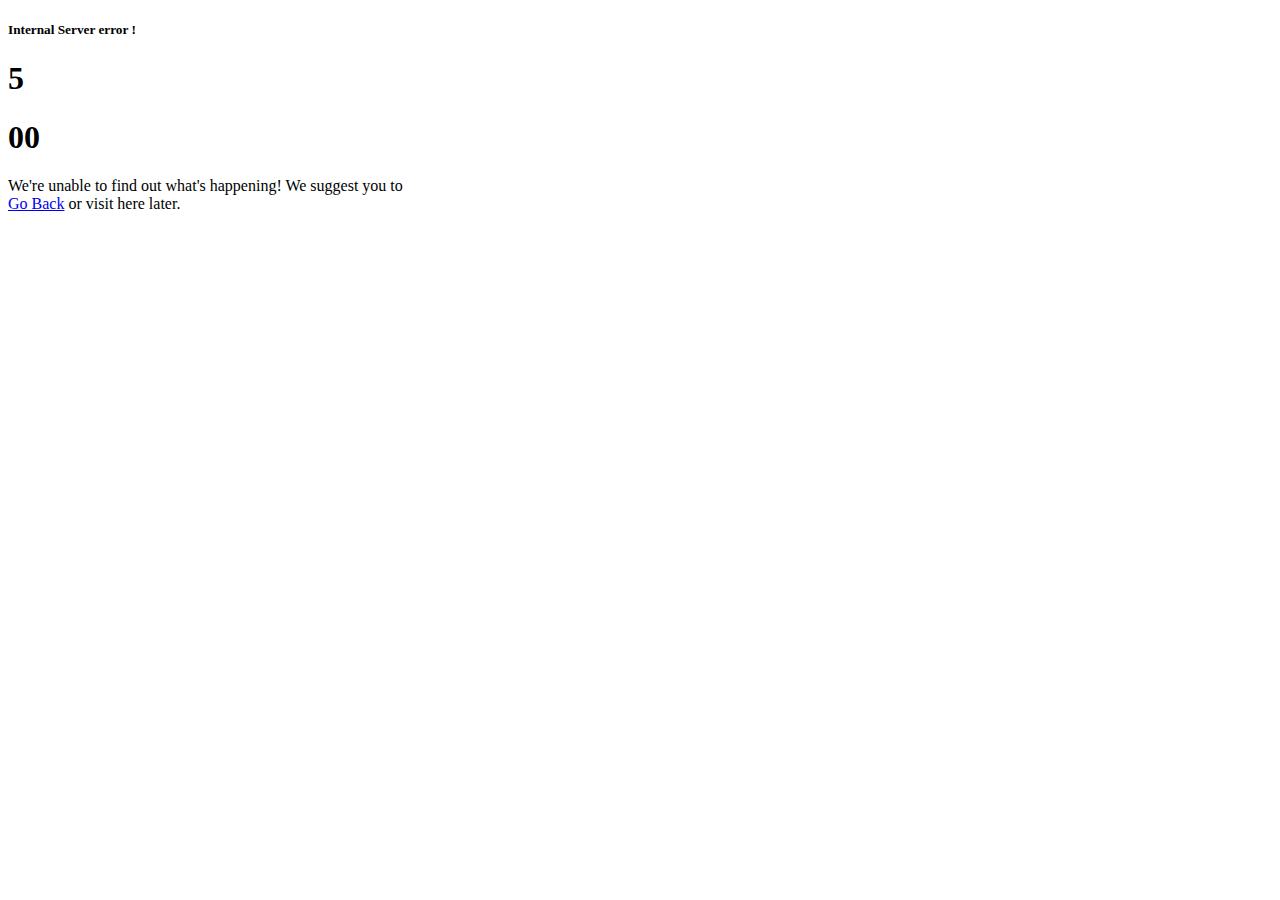
==== index.html @ b727ec83 "Add files via upload" ====
<!DOCTYPE html>
<html lang="en" >
<head>
  <meta charset="UTF-8">
  <title>CodePen - Error-500 / Windows Loader [PureCSS, #codepenchallenge]</title>
  <meta name="viewport" content="width=device-width, initial-scale=1">
<link href="https://fonts.googleapis.com/css?family=Poiret+One" rel="stylesheet"><link rel="stylesheet" href="./style.css">

</head>
<body>
<!-- partial:index.partial.html -->
<h5>Internal Server error !</h5>
    <h1>5</h1>
    <h1>00</h1>
    <div class="box">
			<span></span><span></span>
			<span></span><span></span>
			<span></span>
		</div>
    <div class="box">
			<span></span><span></span>
			<span></span><span></span>
			<span></span>
		</div>
    <p> We're unable to find out what's happening! We suggest you to
			<br/>
			<a href="#">Go Back</a>
			or visit here later.</p>
<!-- partial -->
  
</body>
</html>
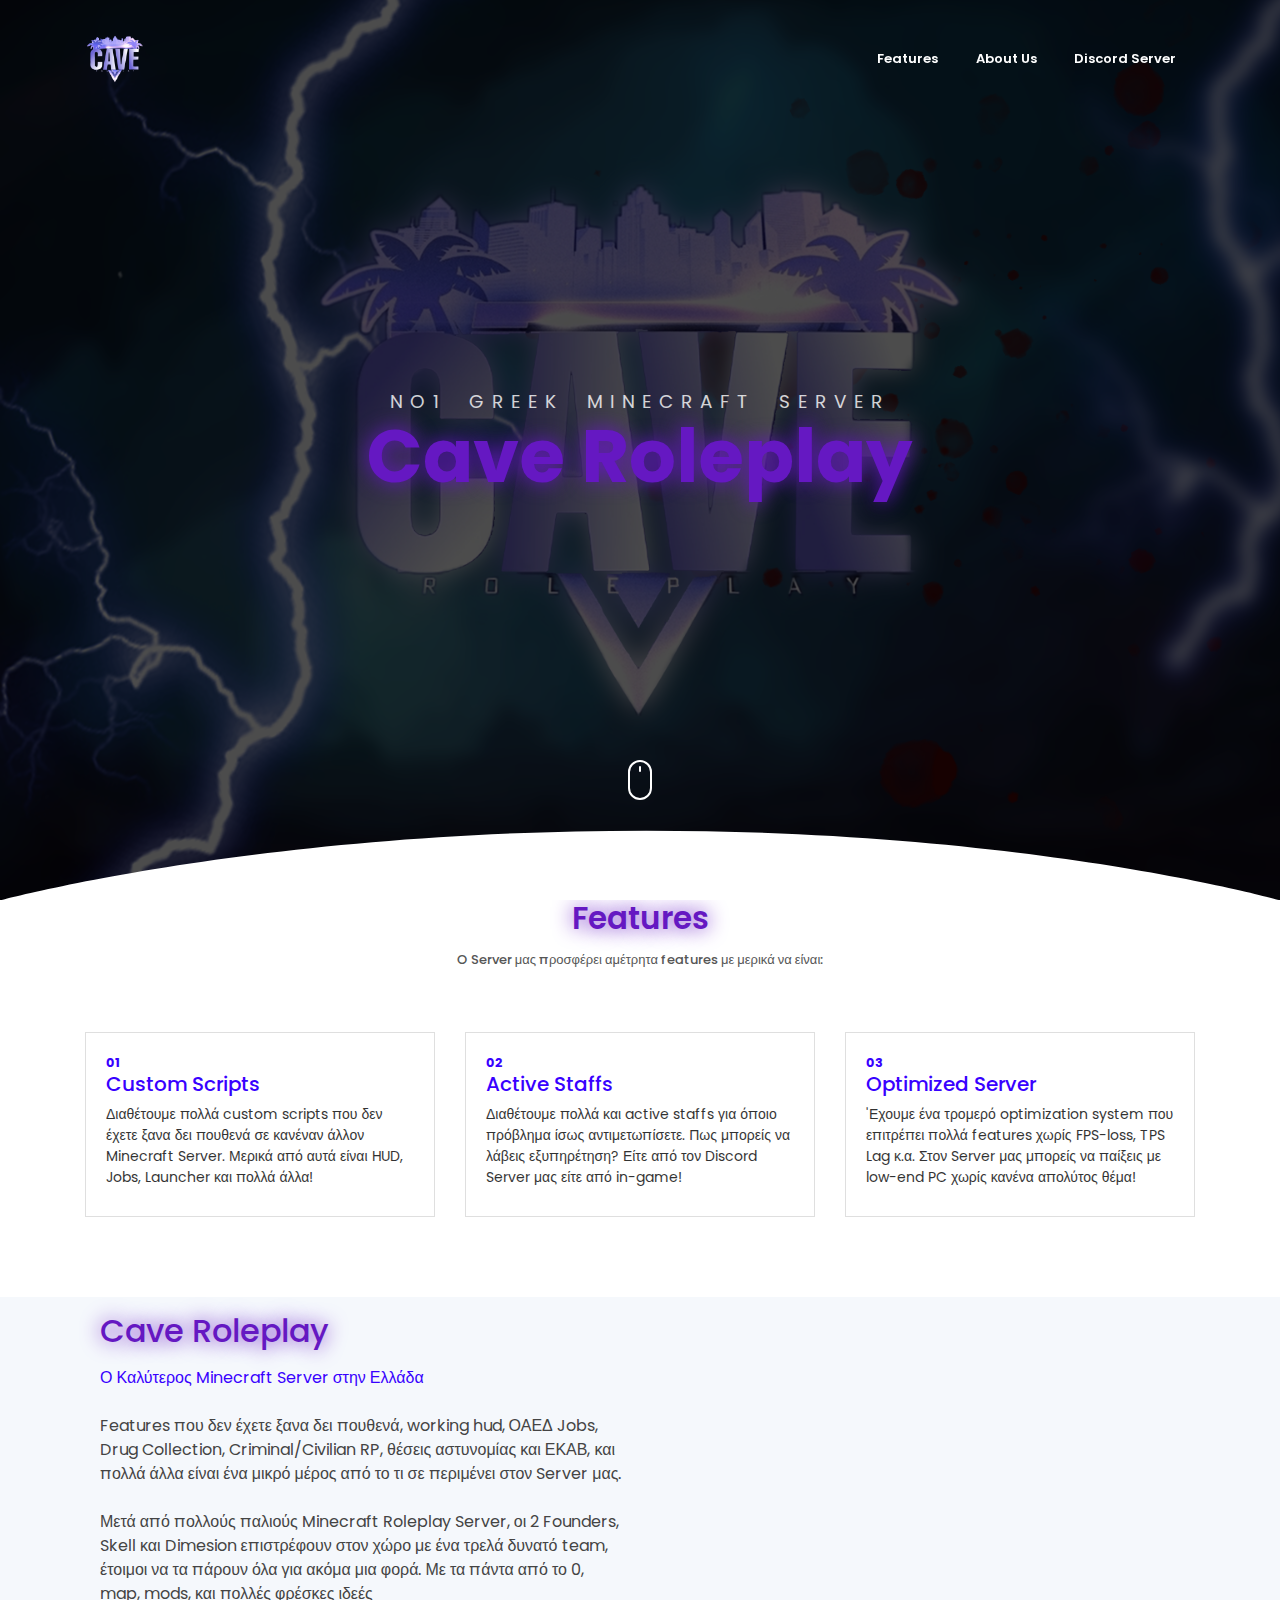
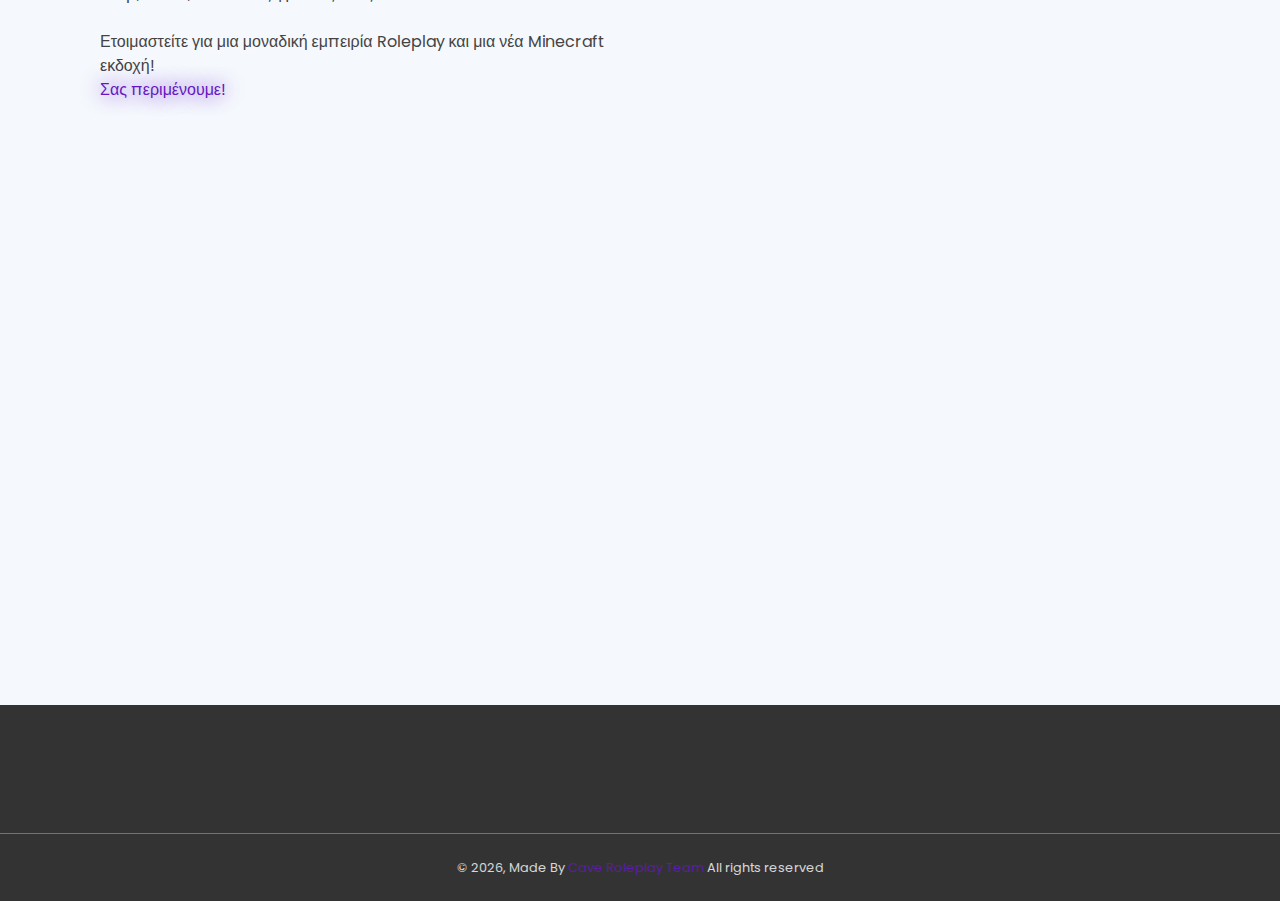
==== commit ad0473fc: "Update index.html" ====
--- a/index.html
+++ b/index.html
@@ -1,32 +1,186 @@
 <!DOCTYPE html>
-<html lang="en" >
+<html lang="en">
 <head>
-  <meta charset="UTF-8">
-  <title>CodePen - Error-500 / Windows Loader [PureCSS, #codepenchallenge]</title>
-  <meta name="viewport" content="width=device-width, initial-scale=1">
-<link href="https://fonts.googleapis.com/css?family=Poiret+One" rel="stylesheet"><link rel="stylesheet" href="./style.css">
+	<meta charset="utf-8">
+    <meta name="viewport" content="width=device-width, initial-scale=1, shrink-to-fit=no">
+    <meta name="description" content="Official Cave Roleplay Website">
+    <meta name="author" content="Cave Team">
+    <title>Cave Roleplay</title>
+    <!-- font icons -->
+    <link rel="stylesheet" href="assets/vendors/themify-icons/css/themify-icons.css">
+    <!-- Bootstrap + LeadMark main styles -->
+	<link rel="stylesheet" href="assets/css/leadmark.css">
+</head>
+<body data-spy="scroll" data-target=".navbar" data-offset="40" id="home">
+    
 
-</head>
-<body>
-<!-- partial:index.partial.html -->
-<h5>Internal Server error !</h5>
-    <h1>5</h1>
-    <h1>00</h1>
-    <div class="box">
-			<span></span><span></span>
-			<span></span><span></span>
-			<span></span>
-		</div>
-    <div class="box">
-			<span></span><span></span>
-			<span></span><span></span>
-			<span></span>
-		</div>
-    <p> We're unable to find out what's happening! We suggest you to
-			<br/>
-			<a href="#">Go Back</a>
-			or visit here later.</p>
-<!-- partial -->
-  
+    <!-- page Navigation -->
+    <nav class="navbar custom-navbar navbar-expand-md navbar-light fixed-top" data-spy="affix" data-offset-top="10">
+        <div class="container">
+            <a class="navbar-brand" href="#">
+                <img src="assets/imgs/logo.png" alt="">
+            </a>
+            <button class="navbar-toggler ml-auto" type="button" data-toggle="collapse" data-target="#navbarSupportedContent" aria-controls="navbarSupportedContent" aria-expanded="false" aria-label="Toggle navigation">
+                <span class="navbar-toggler-icon"></span>
+            </button>
+            <div class="collapse navbar-collapse" id="navbarSupportedContent">
+                <ul class="navbar-nav ml-auto">                     
+                    <li class="nav-item">
+                        <a class="nav-link" href="#service">Features</a>
+                    </li>
+                    <li class="nav-item">
+                        <a class="nav-link" href="#about">About Us</a>
+                    </li>
+                    <li class="nav-item">
+                        <a class="nav-link" href="https://discord.gg/4s4bNJfDUn">Discord Server</a>
+                    </li>
+                    
+                   
+                    
+                </ul>
+            </div>
+        </div>
+    </nav>
+    <!-- End Of Second Navigation -->
+
+    <!-- Page Header -->
+    <header class="header">
+        <div class="overlay">
+            <h1 class="subtitle">NO1 GREEK MINECRAFT SERVER</h1>
+            <h1 class="title"><div class="importanttext">Cave Roleplay</div></h1>  
+        </div>  
+        <div class="shape">
+            <svg viewBox="0 0 1500 200">
+                <path d="m 0,240 h 1500.4828 v -71.92164 c 0,0 -286.2763,-81.79324 -743.19024,-81.79324 C 300.37862,86.28512 0,168.07836 0,168.07836 Z"/>
+            </svg>
+        </div>  
+        <div class="mouse-icon"><div class="wheel"></div></div>
+    </header>
+    <!-- End Of Page Header -->
+
+    <!-- Service Section -->
+    <section  id="service" class="section pt-0">
+        <style>
+           
+        </style>
+        <div class="container">
+            <h6 class="section-title text-center"><div class="importanttext">Features</div></h6>
+            <h6 class="section-subtitle text-center mb-5 pb-3">O Server μας προσφέρει αμέτρητα features με μερικά να είναι:</h6>
+
+            <div class="row">
+                <div class="col-md-4">
+                    <div class="card mb-4 mb-md-0">
+                        <div class="card-body">
+                            <small class="text-primary font-weight-bold"><div class="importanttextt">01</div></small>
+                            <h5 class="importanttextt">Custom Scripts<h5>
+                            <p class="mb-0">Διαθέτουμε πολλά custom scripts που δεν έχετε ξανα δει πουθενά σε κανέναν άλλον Minecraft Server. Μερικά από αυτά είναι HUD, Jobs, Launcher και πολλά άλλα!</p>
+                        </div>
+                    </div>
+                </div>
+                <div class="col-md-4">
+                    <div class="card mb-4 mb-md-0">
+                        <div class="card-body">
+                            <small class="text-primary font-weight-bold"><div class="importanttextt">02</div></small>
+                            <h5 class="importanttextt">Active Staffs<h5>
+                            <p class="mb-0">Διαθέτουμε πολλά και active staffs για όποιο πρόβλημα ίσως αντιμετωπίσετε. Πως μπορείς να λάβεις εξυπηρέτηση? Είτε από τον Discord Server μας είτε από in-game!</p>
+                        </div>
+                    </div>
+                </div>
+                <div class="col-md-4">
+                    <div class="card mb-4 mb-md-0">
+                        <div class="card-body">
+                            <small class="text-primary font-weight-bold"><div class="importanttextt">03</div></small>
+                            <h5 class="importanttextt">Optimized Server<h5>
+                            <p class="mb-0">'Εχουμε ένα τρομερό optimization system που επιτρέπει πολλά features χωρίς FPS-loss, TPS Lag κ.α. Στον Server μας μπορείς να παίξεις με low-end PC χωρίς κανένα απολύτος θέμα!</p>
+                        </div>
+                    </div>
+                </div>              
+            </div>
+        </div>
+    </section>
+    <!-- End OF Service Section -->
+
+    <!-- About Section -->
+    
+    <section class="section" id="about">
+        <div class="container">
+            <div class="text-col col-lg-6 col-md-12 wow fadeInLeft animated" data-wow-duration="2000ms" data-wow-delay="0ms" style="visibility: visible; animation-duration: 2000ms; animation-delay: 0ms; animation-name: fadeInLeft;">
+                <div class="inner">
+                    <div class="sec-title" style="margin-top:-65px;">
+                        
+                        <h2 class="importanttext">Cave Roleplay</h2>
+                        <div class="lower-line now-in-view">
+                            <span class="icon"></span>
+                            <span class="line"></span>
+                        </div>
+                    </div>
+                    <div class="text">
+                        <p>
+                        <div class="importanttextt">Ο Καλύτερος Minecraft Server στην Ελλάδα</div><br>
+                       
+                        
+                        Features που δεν έχετε ξανα δει πουθενά, working hud, ΟΑΕΔ Jobs, Drug Collection, Criminal/Civilian RP, θέσεις αστυνομίας και ΕΚΑΒ, και πολλά άλλα είναι ένα μικρό μέρος από το τι σε περιμένει στον Server μας.
+                        <br><br>
+                        
+                        Μετά από πολλούς παλιούς Minecraft Roleplay Server, οι 2 Founders, Skell και Dimesion επιστρέφουν στον χώρο με ένα τρελά δυνατό team, έτοιμοι να τα πάρουν όλα για ακόμα μια φορά. Με τα πάντα από το 0, map, mods, και πολλές φρέσκες ιδεές 
+                        <br><br>
+                        
+                        Ετοιμαστείτε για μια μοναδική εμπειρία Roleplay και μια νέα Minecraft εκδοχή!
+                        <div class="importanttext">Σας περιμένουμε!</div>
+
+                        
+                        
+                        
+                        
+                        </p>
+                    </div>  
+                    
+                </div>
+                
+            </div>     
+            <div class="image-col col-lg-6 col-md-12 wow fadeInRight animated" data-wow-duration="2000ms" data-wow-delay="0ms" style="visibility: visible; animation-duration: 2000ms; animation-delay: 0ms; animation-name: fadeInRight;">
+                <div class="inner">
+                    <div class="images clearfix">
+                        <iframe src="https://discord.com/widget?id=965328567661641818&theme=dark" width="350" height="500" allowtransparency="true" frameborder="0" sandbox="allow-popups allow-popups-to-escape-sandbox allow-same-origin allow-scripts"></iframe>
+                    </div>
+                </div>
+            </div>
+        </div>
+        
+    </section>
+    <!-- End OF About Section -->
+
+
+    <!-- End of Testmonial Section -->
+
+    <!-- Contact Section -->
+    <section id="contact" class="section has-img-bg pb-0">
+        <div class="container">
+           
+                                        
+                    </form>
+                </div>
+            </div>
+            <!-- Page Footer -->
+            <footer class="mt-5 py-4 border-top border-secondary">
+                <center><p class="mb-0 small">&copy; <script>document.write(new Date().getFullYear())</script>, Made By <a href="./team.html" target="_blank">Cave Roleplay Team</a>  All rights reserved </p>   </center>  
+            </footer>
+            <!-- End of Page Footer -->  
+        </div>
+    </section>
+	
+	<!-- core  -->
+    <script src="assets/vendors/jquery/jquery-3.4.1.js"></script>
+    <script src="assets/vendors/bootstrap/bootstrap.bundle.js"></script>
+
+    <!-- bootstrap 3 affix -->
+	<script src="assets/vendors/bootstrap/bootstrap.affix.js"></script>
+
+    <!-- Isotope -->
+    <script src="assets/vendors/isotope/isotope.pkgd.js"></script>
+
+    <!-- LeadMark js -->
+    <script src="assets/js/leadmark.js"></script>
+
 </body>
 </html>
--- a/assets/css/leadmark.css
+++ b/assets/css/leadmark.css
@@ -0,0 +1,11796 @@
+@charset "UTF-8";
+/*!
+=========================================================
+* LeadMark Landing page
+=========================================================
+
+* Copyright: 2019 DevCRUD (https://devcrud.com)
+* Licensed: (https://devcrud.com/licenses)
+* Coded by www.devcrud.com
+
+=========================================================
+
+* The above copyright notice and this permission notice shall be included in all copies or substantial portions of the Software.
+*/
+@import url("https://fonts.googleapis.com/css?family=Poppins:100,100i,200,200i,300,300i,400,400i,500,500i,600,600i,700,700i,800,800i,900,900i");
+:root {
+  --blue: #007bff;
+  --indigo: #6610f2;
+  --purple: #6f42c1;
+  --pink: #e83e8c;
+  --red: #eb4d4b;
+  --orange: #fd7e14;
+  --yellow: #EE5A24;
+  --green: #6ab04c;
+  --teal: #00cec9;
+  --cyan: #1289A7;
+  --white: #fff;
+  --gray: #6c757d;
+  --gray-dark: #1b1b1b;
+  --primary: #ff6e42;
+  --secondary: #6c757d;
+  --success: #6ab04c;
+  --info: #1289A7;
+  --warning: #EE5A24;
+  --danger: #eb4d4b;
+  --light: #f8f9fa;
+  --dark: #1b1b1b;
+  --breakpoint-xs: 0;
+  --breakpoint-sm: 576px;
+  --breakpoint-md: 768px;
+  --breakpoint-lg: 992px;
+  --breakpoint-xl: 1200px;
+  --font-family-sans-serif: "Poppins", sans-serif;
+  --font-family-monospace: SFMono-Regular, Menlo, Monaco, Consolas, "Liberation Mono", "Courier New", monospace;
+}
+
+*,
+*::before,
+*::after {
+  box-sizing: border-box;
+}
+
+html {
+  font-family: sans-serif;
+  line-height: 1.15;
+  -webkit-text-size-adjust: 100%;
+  -webkit-tap-highlight-color: rgba(0, 0, 0, 0);
+}
+
+article, aside, figcaption, figure, footer, header, hgroup, main, nav, section {
+  display: block;
+}
+
+body {
+  margin: 0;
+  font-family: "Poppins", sans-serif;
+  font-size: 1rem;
+  font-weight: 400;
+  line-height: 1.5;
+  color: #444;
+  text-align: left;
+  background-color: WHITE;
+}
+
+.snowflake {
+  --size: 1vw;
+  width: var(--size);
+  height: var(--size);
+  background: white;
+  border-radius: 50%;
+  position: absolute;
+  top: -5vh;
+}
+
+@keyframes snowfall {
+  0% {
+    transform: translate3d(var(--left-ini), 0, 0);
+  }
+  100% {
+    transform: translate3d(var(--left-end), 110vh, 0);
+  }
+}
+
+@for $i from 1 through 50 {
+  .snowflake:nth-child(#{$i}) {
+    --size: #{random(5) * 0.2}vw;
+    --left-ini: #{random(20) - 10}vw;
+    --left-end: #{random(20) - 10}vw;
+    left: #{random(100)}vw;
+    animation: snowfall #{5 + random(10)}s linear infinite;
+    animation-delay: -#{random(10)}s;
+  }
+}
+
+/* added small blur every 6 snowflakes*/
+.snowflake:nth-child(6n) {
+  filter: blur(1px);
+}
+
+[tabindex="-1"]:focus {
+  outline: 0 !important;
+}
+
+hr {
+  box-sizing: content-box;
+  height: 0;
+  overflow: visible;
+}
+
+h1, h2, h3, h4, h5, h6 {
+  margin-top: 0;
+  margin-bottom: 0.5rem;
+}
+
+p {
+  margin-top: 0;
+  margin-bottom: 1rem;
+}
+
+abbr[title],
+abbr[data-original-title] {
+  text-decoration: underline;
+  -webkit-text-decoration: underline dotted;
+          text-decoration: underline dotted;
+  cursor: help;
+  border-bottom: 0;
+  -webkit-text-decoration-skip-ink: none;
+          text-decoration-skip-ink: none;
+}
+
+address {
+  margin-bottom: 1rem;
+  font-style: normal;
+  line-height: inherit;
+}
+
+ol,
+ul,
+dl {
+  margin-top: 0;
+  margin-bottom: 1rem;
+}
+
+ol ol,
+ul ul,
+ol ul,
+ul ol {
+  margin-bottom: 0;
+}
+
+dt {
+  font-weight: 700;
+}
+
+dd {
+  margin-bottom: .5rem;
+  margin-left: 0;
+}
+
+blockquote {
+  margin: 0 0 1rem;
+}
+
+b,
+strong {
+  font-weight: bolder;
+}
+
+small {
+  font-size: 80%;
+}
+
+sub,
+sup {
+  position: relative;
+  font-size: 75%;
+  line-height: 0;
+  vertical-align: baseline;
+}
+
+sub {
+  bottom: -.25em;
+}
+
+sup {
+  top: -.5em;
+}
+
+a {
+  color: rgb(101, 24, 194);
+  text-decoration: none;
+  background-color: transparent;
+  text-shadow: rgb(101, 24, 194);
+  
+}
+
+a:hover {
+  color: #042129;
+  text-decoration: none;
+}
+
+a:not([href]):not([tabindex]) {
+  color: inherit;
+  text-decoration: none;
+}
+
+a:not([href]):not([tabindex]):hover, a:not([href]):not([tabindex]):focus {
+  color: inherit;
+  text-decoration: none;
+}
+
+a:not([href]):not([tabindex]):focus {
+  outline: 0;
+}
+
+pre,
+code,
+kbd,
+samp {
+  font-family: SFMono-Regular, Menlo, Monaco, Consolas, "Liberation Mono", "Courier New", monospace;
+  font-size: 1em;
+}
+
+pre {
+  margin-top: 0;
+  margin-bottom: 1rem;
+  overflow: auto;
+}
+
+figure {
+  margin: 0 0 1rem;
+}
+
+img {
+  vertical-align: middle;
+  border-style: none;
+}
+
+svg {
+  overflow: hidden;
+  vertical-align: middle;
+}
+
+table {
+  border-collapse: collapse;
+}
+
+caption {
+  padding-top: 0.75rem;
+  padding-bottom: 0.75rem;
+  color: #6c757d;
+  text-align: left;
+  caption-side: bottom;
+}
+
+th {
+  text-align: inherit;
+}
+
+label {
+  display: inline-block;
+  margin-bottom: 0.5rem;
+}
+
+button {
+  border-radius: 0;
+}
+
+button:focus {
+  outline: 1px dotted;
+  outline: 5px auto -webkit-focus-ring-color;
+}
+
+input,
+button,
+select,
+optgroup,
+textarea {
+  margin: 0;
+  font-family: inherit;
+  font-size: inherit;
+  line-height: inherit;
+}
+
+button,
+input {
+  overflow: visible;
+}
+
+button,
+select {
+  text-transform: none;
+}
+
+select {
+  word-wrap: normal;
+}
+
+button,
+[type="button"],
+[type="reset"],
+[type="submit"] {
+  -webkit-appearance: button;
+}
+
+button:not(:disabled),
+[type="button"]:not(:disabled),
+[type="reset"]:not(:disabled),
+[type="submit"]:not(:disabled) {
+  cursor: pointer;
+}
+
+button::-moz-focus-inner,
+[type="button"]::-moz-focus-inner,
+[type="reset"]::-moz-focus-inner,
+[type="submit"]::-moz-focus-inner {
+  padding: 0;
+  border-style: none;
+}
+
+input[type="radio"],
+input[type="checkbox"] {
+  box-sizing: border-box;
+  padding: 0;
+}
+
+input[type="date"],
+input[type="time"],
+input[type="datetime-local"],
+input[type="month"] {
+  -webkit-appearance: listbox;
+}
+
+textarea {
+  overflow: auto;
+  resize: vertical;
+}
+
+fieldset {
+  min-width: 0;
+  padding: 0;
+  margin: 0;
+  border: 0;
+}
+
+legend {
+  display: block;
+  width: 100%;
+  max-width: 100%;
+  padding: 0;
+  margin-bottom: .5rem;
+  font-size: 1.5rem;
+  line-height: inherit;
+  color: inherit;
+  white-space: normal;
+}
+
+progress {
+  vertical-align: baseline;
+}
+
+[type="number"]::-webkit-inner-spin-button,
+[type="number"]::-webkit-outer-spin-button {
+  height: auto;
+}
+
+[type="search"] {
+  outline-offset: -2px;
+  -webkit-appearance: none;
+}
+
+[type="search"]::-webkit-search-decoration {
+  -webkit-appearance: none;
+}
+
+::-webkit-file-upload-button {
+  font: inherit;
+  -webkit-appearance: button;
+}
+
+output {
+  display: inline-block;
+}
+
+summary {
+  display: list-item;
+  cursor: pointer;
+}
+
+template {
+  display: none;
+}
+
+[hidden] {
+  display: none !important;
+}
+
+h1, h2, h3, h4, h5, h6,
+.h1, .h2, .h3, .h4, .h5, .h6 {
+  margin-bottom: 0.5rem;
+  font-weight: 500;
+  line-height: 1.2;
+}
+
+h1, .h1 {
+  font-size: 2.5rem;
+}
+
+h2, .h2 {
+  font-size: 2rem;
+}
+
+h3, .h3 {
+  font-size: 1.75rem;
+}
+
+h4, .h4 {
+  font-size: 1.5rem;
+}
+
+h5, .h5 {
+  font-size: 1.25rem;
+  color: black;
+}
+
+h6, .h6 {
+  font-size: 1rem;
+}
+
+.lead {
+  font-size: 1.25rem;
+  font-weight: 300;
+}
+
+.display-1 {
+  font-size: 6rem;
+  font-weight: 300;
+  line-height: 1.2;
+}
+
+.display-2 {
+  font-size: 5.5rem;
+  font-weight: 300;
+  line-height: 1.2;
+}
+
+.display-3 {
+  font-size: 4.5rem;
+  font-weight: 300;
+  line-height: 1.2;
+}
+
+.display-4 {
+  font-size: 3.5rem;
+  font-weight: 300;
+  line-height: 1.2;
+}
+
+hr {
+  margin-top: 1rem;
+  margin-bottom: 1rem;
+  border: 0;
+  border-top: 1px solid rgba(0, 0, 0, 0.1);
+}
+
+small,
+.small {
+  font-size: 80%;
+  font-weight: 400;
+}
+
+mark,
+.mark {
+  padding: 0.2em;
+  background-color: #fcf8e3;
+}
+
+.list-unstyled {
+  padding-left: 0;
+  list-style: none;
+}
+
+.list-inline {
+  padding-left: 0;
+  list-style: none;
+}
+
+.list-inline-item {
+  display: inline-block;
+}
+
+.list-inline-item:not(:last-child) {
+  margin-right: 0.5rem;
+}
+
+.initialism {
+  font-size: 90%;
+  text-transform: uppercase;
+}
+
+.blockquote {
+  margin-bottom: 1rem;
+  font-size: 1.25rem;
+}
+
+.blockquote-footer {
+  display: block;
+  font-size: 80%;
+  color: #6c757d;
+}
+
+.blockquote-footer::before {
+  content: "\2014\00A0";
+}
+
+.img-fluid {
+  max-width: 100%;
+  height: auto;
+}
+
+.img-thumbnail {
+  padding: 0.25rem;
+  background-color: #fff;
+  border: 1px solid #dee2e6;
+  border-radius: 0.25rem;
+  max-width: 100%;
+  height: auto;
+}
+
+.figure {
+  display: inline-block;
+}
+
+.figure-img {
+  margin-bottom: 0.5rem;
+  line-height: 1;
+}
+
+.figure-caption {
+  font-size: 90%;
+  color: #6c757d;
+}
+
+code {
+  font-size: 87.5%;
+  color: #e83e8c;
+  word-break: break-word;
+}
+
+a > code {
+  color: inherit;
+}
+
+kbd {
+  padding: 0.2rem 0.4rem;
+  font-size: 87.5%;
+  color: #fff;
+  background-color: #1b1b1b;
+  border-radius: 0.2rem;
+}
+
+kbd kbd {
+  padding: 0;
+  font-size: 100%;
+  font-weight: 700;
+}
+
+pre {
+  display: block;
+  font-size: 87.5%;
+  color: #1b1b1b;
+}
+
+pre code {
+  font-size: inherit;
+  color: inherit;
+  word-break: normal;
+}
+
+.pre-scrollable {
+  max-height: 340px;
+  overflow-y: scroll;
+}
+
+.container {
+  width: 100%;
+  padding-right: 15px;
+  padding-left: 15px;
+  margin-right: auto;
+  margin-left: auto;
+}
+
+@media (min-width: 576px) {
+  .container {
+    max-width: 540px;
+  }
+}
+
+@media (min-width: 768px) {
+  .container {
+    max-width: 720px;
+  }
+}
+
+@media (min-width: 992px) {
+  .container {
+    max-width: 960px;
+  }
+}
+
+@media (min-width: 1200px) {
+  .container {
+    max-width: 1140px;
+  }
+}
+
+.container-fluid {
+  width: 100%;
+  padding-right: 15px;
+  padding-left: 15px;
+  margin-right: auto;
+  margin-left: auto;
+}
+
+.row {
+  display: -webkit-box;
+  display: -webkit-flex;
+  display: -ms-flexbox;
+  display: flex;
+  -webkit-flex-wrap: wrap;
+      -ms-flex-wrap: wrap;
+          flex-wrap: wrap;
+  margin-right: -15px;
+  margin-left: -15px;
+}
+
+.no-gutters {
+  margin-right: 0;
+  margin-left: 0;
+}
+
+.no-gutters > .col,
+.no-gutters > [class*="col-"] {
+  padding-right: 0;
+  padding-left: 0;
+}
+
+.col-1, .col-2, .col-3, .col-4, .col-5, .col-6, .col-7, .col-8, .col-9, .col-10, .col-11, .col-12, .col,
+.col-auto, .col-sm-1, .col-sm-2, .col-sm-3, .col-sm-4, .col-sm-5, .col-sm-6, .col-sm-7, .col-sm-8, .col-sm-9, .col-sm-10, .col-sm-11, .col-sm-12, .col-sm,
+.col-sm-auto, .col-md-1, .col-md-2, .col-md-3, .col-md-4, .col-md-5, .col-md-6, .col-md-7, .col-md-8, .col-md-9, .col-md-10, .col-md-11, .col-md-12, .col-md,
+.col-md-auto, .col-lg-1, .col-lg-2, .col-lg-3, .col-lg-4, .col-lg-5, .col-lg-6, .col-lg-7, .col-lg-8, .col-lg-9, .col-lg-10, .col-lg-11, .col-lg-12, .col-lg,
+.col-lg-auto, .col-xl-1, .col-xl-2, .col-xl-3, .col-xl-4, .col-xl-5, .col-xl-6, .col-xl-7, .col-xl-8, .col-xl-9, .col-xl-10, .col-xl-11, .col-xl-12, .col-xl,
+.col-xl-auto {
+  position: relative;
+  width: 100%;
+  padding-right: 15px;
+  padding-left: 15px;
+}
+
+.col {
+  -webkit-flex-basis: 0;
+      -ms-flex-preferred-size: 0;
+          flex-basis: 0;
+  -webkit-box-flex: 1;
+  -webkit-flex-grow: 1;
+      -ms-flex-positive: 1;
+          flex-grow: 1;
+  max-width: 100%;
+}
+
+.col-auto {
+  -webkit-box-flex: 0;
+  -webkit-flex: 0 0 auto;
+      -ms-flex: 0 0 auto;
+          flex: 0 0 auto;
+  width: auto;
+  max-width: 100%;
+}
+
+.col-1 {
+  -webkit-box-flex: 0;
+  -webkit-flex: 0 0 8.33333%;
+      -ms-flex: 0 0 8.33333%;
+          flex: 0 0 8.33333%;
+  max-width: 8.33333%;
+}
+
+.col-2 {
+  -webkit-box-flex: 0;
+  -webkit-flex: 0 0 16.66667%;
+      -ms-flex: 0 0 16.66667%;
+          flex: 0 0 16.66667%;
+  max-width: 16.66667%;
+}
+
+.col-3 {
+  -webkit-box-flex: 0;
+  -webkit-flex: 0 0 25%;
+      -ms-flex: 0 0 25%;
+          flex: 0 0 25%;
+  max-width: 25%;
+}
+
+.col-4 {
+  -webkit-box-flex: 0;
+  -webkit-flex: 0 0 33.33333%;
+      -ms-flex: 0 0 33.33333%;
+          flex: 0 0 33.33333%;
+  max-width: 33.33333%;
+}
+
+.col-5 {
+  -webkit-box-flex: 0;
+  -webkit-flex: 0 0 41.66667%;
+      -ms-flex: 0 0 41.66667%;
+          flex: 0 0 41.66667%;
+  max-width: 41.66667%;
+}
+
+.col-6 {
+  -webkit-box-flex: 0;
+  -webkit-flex: 0 0 50%;
+      -ms-flex: 0 0 50%;
+          flex: 0 0 50%;
+  max-width: 50%;
+}
+
+.col-7 {
+  -webkit-box-flex: 0;
+  -webkit-flex: 0 0 58.33333%;
+      -ms-flex: 0 0 58.33333%;
+          flex: 0 0 58.33333%;
+  max-width: 58.33333%;
+}
+
+.col-8 {
+  -webkit-box-flex: 0;
+  -webkit-flex: 0 0 66.66667%;
+      -ms-flex: 0 0 66.66667%;
+          flex: 0 0 66.66667%;
+  max-width: 66.66667%;
+}
+
+.col-9 {
+  -webkit-box-flex: 0;
+  -webkit-flex: 0 0 75%;
+      -ms-flex: 0 0 75%;
+          flex: 0 0 75%;
+  max-width: 75%;
+}
+
+.col-10 {
+  -webkit-box-flex: 0;
+  -webkit-flex: 0 0 83.33333%;
+      -ms-flex: 0 0 83.33333%;
+          flex: 0 0 83.33333%;
+  max-width: 83.33333%;
+}
+
+.col-11 {
+  -webkit-box-flex: 0;
+  -webkit-flex: 0 0 91.66667%;
+      -ms-flex: 0 0 91.66667%;
+          flex: 0 0 91.66667%;
+  max-width: 91.66667%;
+}
+
+.col-12 {
+  -webkit-box-flex: 0;
+  -webkit-flex: 0 0 100%;
+      -ms-flex: 0 0 100%;
+          flex: 0 0 100%;
+  max-width: 100%;
+}
+
+.order-first {
+  -webkit-box-ordinal-group: 0;
+  -webkit-order: -1;
+      -ms-flex-order: -1;
+          order: -1;
+}
+
+.order-last {
+  -webkit-box-ordinal-group: 14;
+  -webkit-order: 13;
+      -ms-flex-order: 13;
+          order: 13;
+}
+
+.order-0 {
+  -webkit-box-ordinal-group: 1;
+  -webkit-order: 0;
+      -ms-flex-order: 0;
+          order: 0;
+}
+
+.order-1 {
+  -webkit-box-ordinal-group: 2;
+  -webkit-order: 1;
+      -ms-flex-order: 1;
+          order: 1;
+}
+
+.order-2 {
+  -webkit-box-ordinal-group: 3;
+  -webkit-order: 2;
+      -ms-flex-order: 2;
+          order: 2;
+}
+
+.order-3 {
+  -webkit-box-ordinal-group: 4;
+  -webkit-order: 3;
+      -ms-flex-order: 3;
+          order: 3;
+}
+
+.order-4 {
+  -webkit-box-ordinal-group: 5;
+  -webkit-order: 4;
+      -ms-flex-order: 4;
+          order: 4;
+}
+
+.order-5 {
+  -webkit-box-ordinal-group: 6;
+  -webkit-order: 5;
+      -ms-flex-order: 5;
+          order: 5;
+}
+
+.order-6 {
+  -webkit-box-ordinal-group: 7;
+  -webkit-order: 6;
+      -ms-flex-order: 6;
+          order: 6;
+}
+
+.order-7 {
+  -webkit-box-ordinal-group: 8;
+  -webkit-order: 7;
+      -ms-flex-order: 7;
+          order: 7;
+}
+
+.order-8 {
+  -webkit-box-ordinal-group: 9;
+  -webkit-order: 8;
+      -ms-flex-order: 8;
+          order: 8;
+}
+
+.order-9 {
+  -webkit-box-ordinal-group: 10;
+  -webkit-order: 9;
+      -ms-flex-order: 9;
+          order: 9;
+}
+
+.order-10 {
+  -webkit-box-ordinal-group: 11;
+  -webkit-order: 10;
+      -ms-flex-order: 10;
+          order: 10;
+}
+
+.order-11 {
+  -webkit-box-ordinal-group: 12;
+  -webkit-order: 11;
+      -ms-flex-order: 11;
+          order: 11;
+}
+
+.order-12 {
+  -webkit-box-ordinal-group: 13;
+  -webkit-order: 12;
+      -ms-flex-order: 12;
+          order: 12;
+}
+
+.offset-1 {
+  margin-left: 8.33333%;
+}
+
+.offset-2 {
+  margin-left: 16.66667%;
+}
+
+.offset-3 {
+  margin-left: 25%;
+}
+
+.offset-4 {
+  margin-left: 33.33333%;
+}
+
+.offset-5 {
+  margin-left: 41.66667%;
+}
+
+.offset-6 {
+  margin-left: 50%;
+}
+
+.offset-7 {
+  margin-left: 58.33333%;
+}
+
+.offset-8 {
+  margin-left: 66.66667%;
+}
+
+.offset-9 {
+  margin-left: 75%;
+}
+
+.offset-10 {
+  margin-left: 83.33333%;
+}
+
+.offset-11 {
+  margin-left: 91.66667%;
+}
+
+@media (min-width: 576px) {
+  .col-sm {
+    -webkit-flex-basis: 0;
+        -ms-flex-preferred-size: 0;
+            flex-basis: 0;
+    -webkit-box-flex: 1;
+    -webkit-flex-grow: 1;
+        -ms-flex-positive: 1;
+            flex-grow: 1;
+    max-width: 100%;
+  }
+  .col-sm-auto {
+    -webkit-box-flex: 0;
+    -webkit-flex: 0 0 auto;
+        -ms-flex: 0 0 auto;
+            flex: 0 0 auto;
+    width: auto;
+    max-width: 100%;
+  }
+  .col-sm-1 {
+    -webkit-box-flex: 0;
+    -webkit-flex: 0 0 8.33333%;
+        -ms-flex: 0 0 8.33333%;
+            flex: 0 0 8.33333%;
+    max-width: 8.33333%;
+  }
+  .col-sm-2 {
+    -webkit-box-flex: 0;
+    -webkit-flex: 0 0 16.66667%;
+        -ms-flex: 0 0 16.66667%;
+            flex: 0 0 16.66667%;
+    max-width: 16.66667%;
+  }
+  .col-sm-3 {
+    -webkit-box-flex: 0;
+    -webkit-flex: 0 0 25%;
+        -ms-flex: 0 0 25%;
+            flex: 0 0 25%;
+    max-width: 25%;
+  }
+  .col-sm-4 {
+    -webkit-box-flex: 0;
+    -webkit-flex: 0 0 33.33333%;
+        -ms-flex: 0 0 33.33333%;
+            flex: 0 0 33.33333%;
+    max-width: 33.33333%;
+  }
+  .col-sm-5 {
+    -webkit-box-flex: 0;
+    -webkit-flex: 0 0 41.66667%;
+        -ms-flex: 0 0 41.66667%;
+            flex: 0 0 41.66667%;
+    max-width: 41.66667%;
+  }
+  .col-sm-6 {
+    -webkit-box-flex: 0;
+    -webkit-flex: 0 0 50%;
+        -ms-flex: 0 0 50%;
+            flex: 0 0 50%;
+    max-width: 50%;
+  }
+  .col-sm-7 {
+    -webkit-box-flex: 0;
+    -webkit-flex: 0 0 58.33333%;
+        -ms-flex: 0 0 58.33333%;
+            flex: 0 0 58.33333%;
+    max-width: 58.33333%;
+  }
+  .col-sm-8 {
+    -webkit-box-flex: 0;
+    -webkit-flex: 0 0 66.66667%;
+        -ms-flex: 0 0 66.66667%;
+            flex: 0 0 66.66667%;
+    max-width: 66.66667%;
+  }
+  .col-sm-9 {
+    -webkit-box-flex: 0;
+    -webkit-flex: 0 0 75%;
+        -ms-flex: 0 0 75%;
+            flex: 0 0 75%;
+    max-width: 75%;
+  }
+  .col-sm-10 {
+    -webkit-box-flex: 0;
+    -webkit-flex: 0 0 83.33333%;
+        -ms-flex: 0 0 83.33333%;
+            flex: 0 0 83.33333%;
+    max-width: 83.33333%;
+  }
+  .col-sm-11 {
+    -webkit-box-flex: 0;
+    -webkit-flex: 0 0 91.66667%;
+        -ms-flex: 0 0 91.66667%;
+            flex: 0 0 91.66667%;
+    max-width: 91.66667%;
+  }
+  .col-sm-12 {
+    -webkit-box-flex: 0;
+    -webkit-flex: 0 0 100%;
+        -ms-flex: 0 0 100%;
+            flex: 0 0 100%;
+    max-width: 100%;
+  }
+  .order-sm-first {
+    -webkit-box-ordinal-group: 0;
+    -webkit-order: -1;
+        -ms-flex-order: -1;
+            order: -1;
+  }
+  .order-sm-last {
+    -webkit-box-ordinal-group: 14;
+    -webkit-order: 13;
+        -ms-flex-order: 13;
+            order: 13;
+  }
+  .order-sm-0 {
+    -webkit-box-ordinal-group: 1;
+    -webkit-order: 0;
+        -ms-flex-order: 0;
+            order: 0;
+  }
+  .order-sm-1 {
+    -webkit-box-ordinal-group: 2;
+    -webkit-order: 1;
+        -ms-flex-order: 1;
+            order: 1;
+  }
+  .order-sm-2 {
+    -webkit-box-ordinal-group: 3;
+    -webkit-order: 2;
+        -ms-flex-order: 2;
+            order: 2;
+  }
+  .order-sm-3 {
+    -webkit-box-ordinal-group: 4;
+    -webkit-order: 3;
+        -ms-flex-order: 3;
+            order: 3;
+  }
+  .order-sm-4 {
+    -webkit-box-ordinal-group: 5;
+    -webkit-order: 4;
+        -ms-flex-order: 4;
+            order: 4;
+  }
+  .order-sm-5 {
+    -webkit-box-ordinal-group: 6;
+    -webkit-order: 5;
+        -ms-flex-order: 5;
+            order: 5;
+  }
+  .order-sm-6 {
+    -webkit-box-ordinal-group: 7;
+    -webkit-order: 6;
+        -ms-flex-order: 6;
+            order: 6;
+  }
+  .order-sm-7 {
+    -webkit-box-ordinal-group: 8;
+    -webkit-order: 7;
+        -ms-flex-order: 7;
+            order: 7;
+  }
+  .order-sm-8 {
+    -webkit-box-ordinal-group: 9;
+    -webkit-order: 8;
+        -ms-flex-order: 8;
+            order: 8;
+  }
+  .order-sm-9 {
+    -webkit-box-ordinal-group: 10;
+    -webkit-order: 9;
+        -ms-flex-order: 9;
+            order: 9;
+  }
+  .order-sm-10 {
+    -webkit-box-ordinal-group: 11;
+    -webkit-order: 10;
+        -ms-flex-order: 10;
+            order: 10;
+  }
+  .order-sm-11 {
+    -webkit-box-ordinal-group: 12;
+    -webkit-order: 11;
+        -ms-flex-order: 11;
+            order: 11;
+  }
+  .order-sm-12 {
+    -webkit-box-ordinal-group: 13;
+    -webkit-order: 12;
+        -ms-flex-order: 12;
+            order: 12;
+  }
+  .offset-sm-0 {
+    margin-left: 0;
+  }
+  .offset-sm-1 {
+    margin-left: 8.33333%;
+  }
+  .offset-sm-2 {
+    margin-left: 16.66667%;
+  }
+  .offset-sm-3 {
+    margin-left: 25%;
+  }
+  .offset-sm-4 {
+    margin-left: 33.33333%;
+  }
+  .offset-sm-5 {
+    margin-left: 41.66667%;
+  }
+  .offset-sm-6 {
+    margin-left: 50%;
+  }
+  .offset-sm-7 {
+    margin-left: 58.33333%;
+  }
+  .offset-sm-8 {
+    margin-left: 66.66667%;
+  }
+  .offset-sm-9 {
+    margin-left: 75%;
+  }
+  .offset-sm-10 {
+    margin-left: 83.33333%;
+  }
+  .offset-sm-11 {
+    margin-left: 91.66667%;
+  }
+}
+
+@media (min-width: 768px) {
+  .col-md {
+    -webkit-flex-basis: 0;
+        -ms-flex-preferred-size: 0;
+            flex-basis: 0;
+    -webkit-box-flex: 1;
+    -webkit-flex-grow: 1;
+        -ms-flex-positive: 1;
+            flex-grow: 1;
+    max-width: 100%;
+  }
+  .col-md-auto {
+    -webkit-box-flex: 0;
+    -webkit-flex: 0 0 auto;
+        -ms-flex: 0 0 auto;
+            flex: 0 0 auto;
+    width: auto;
+    max-width: 100%;
+  }
+  .col-md-1 {
+    -webkit-box-flex: 0;
+    -webkit-flex: 0 0 8.33333%;
+        -ms-flex: 0 0 8.33333%;
+            flex: 0 0 8.33333%;
+    max-width: 8.33333%;
+  }
+  .col-md-2 {
+    -webkit-box-flex: 0;
+    -webkit-flex: 0 0 16.66667%;
+        -ms-flex: 0 0 16.66667%;
+            flex: 0 0 16.66667%;
+    max-width: 16.66667%;
+  }
+  .col-md-3 {
+    -webkit-box-flex: 0;
+    -webkit-flex: 0 0 25%;
+        -ms-flex: 0 0 25%;
+            flex: 0 0 25%;
+    max-width: 25%;
+  }
+  .col-md-4 {
+    -webkit-box-flex: 0;
+    -webkit-flex: 0 0 33.33333%;
+        -ms-flex: 0 0 33.33333%;
+            flex: 0 0 33.33333%;
+    max-width: 33.33333%;
+  }
+  .col-md-5 {
+    -webkit-box-flex: 0;
+    -webkit-flex: 0 0 41.66667%;
+        -ms-flex: 0 0 41.66667%;
+            flex: 0 0 41.66667%;
+    max-width: 41.66667%;
+  }
+  .col-md-6 {
+    -webkit-box-flex: 0;
+    -webkit-flex: 0 0 50%;
+        -ms-flex: 0 0 50%;
+            flex: 0 0 50%;
+    max-width: 50%;
+  }
+  .col-md-7 {
+    -webkit-box-flex: 0;
+    -webkit-flex: 0 0 58.33333%;
+        -ms-flex: 0 0 58.33333%;
+            flex: 0 0 58.33333%;
+    max-width: 58.33333%;
+  }
+  .col-md-8 {
+    -webkit-box-flex: 0;
+    -webkit-flex: 0 0 66.66667%;
+        -ms-flex: 0 0 66.66667%;
+            flex: 0 0 66.66667%;
+    max-width: 66.66667%;
+  }
+  .col-md-9 {
+    -webkit-box-flex: 0;
+    -webkit-flex: 0 0 75%;
+        -ms-flex: 0 0 75%;
+            flex: 0 0 75%;
+    max-width: 75%;
+  }
+  .col-md-10 {
+    -webkit-box-flex: 0;
+    -webkit-flex: 0 0 83.33333%;
+        -ms-flex: 0 0 83.33333%;
+            flex: 0 0 83.33333%;
+    max-width: 83.33333%;
+  }
+  .col-md-11 {
+    -webkit-box-flex: 0;
+    -webkit-flex: 0 0 91.66667%;
+        -ms-flex: 0 0 91.66667%;
+            flex: 0 0 91.66667%;
+    max-width: 91.66667%;
+  }
+  .col-md-12 {
+    -webkit-box-flex: 0;
+    -webkit-flex: 0 0 100%;
+        -ms-flex: 0 0 100%;
+            flex: 0 0 100%;
+    max-width: 100%;
+  }
+  .order-md-first {
+    -webkit-box-ordinal-group: 0;
+    -webkit-order: -1;
+        -ms-flex-order: -1;
+            order: -1;
+  }
+  .order-md-last {
+    -webkit-box-ordinal-group: 14;
+    -webkit-order: 13;
+        -ms-flex-order: 13;
+            order: 13;
+  }
+  .order-md-0 {
+    -webkit-box-ordinal-group: 1;
+    -webkit-order: 0;
+        -ms-flex-order: 0;
+            order: 0;
+  }
+  .order-md-1 {
+    -webkit-box-ordinal-group: 2;
+    -webkit-order: 1;
+        -ms-flex-order: 1;
+            order: 1;
+  }
+  .order-md-2 {
+    -webkit-box-ordinal-group: 3;
+    -webkit-order: 2;
+        -ms-flex-order: 2;
+            order: 2;
+  }
+  .order-md-3 {
+    -webkit-box-ordinal-group: 4;
+    -webkit-order: 3;
+        -ms-flex-order: 3;
+            order: 3;
+  }
+  .order-md-4 {
+    -webkit-box-ordinal-group: 5;
+    -webkit-order: 4;
+        -ms-flex-order: 4;
+            order: 4;
+  }
+  .order-md-5 {
+    -webkit-box-ordinal-group: 6;
+    -webkit-order: 5;
+        -ms-flex-order: 5;
+            order: 5;
+  }
+  .order-md-6 {
+    -webkit-box-ordinal-group: 7;
+    -webkit-order: 6;
+        -ms-flex-order: 6;
+            order: 6;
+  }
+  .order-md-7 {
+    -webkit-box-ordinal-group: 8;
+    -webkit-order: 7;
+        -ms-flex-order: 7;
+            order: 7;
+  }
+  .order-md-8 {
+    -webkit-box-ordinal-group: 9;
+    -webkit-order: 8;
+        -ms-flex-order: 8;
+            order: 8;
+  }
+  .order-md-9 {
+    -webkit-box-ordinal-group: 10;
+    -webkit-order: 9;
+        -ms-flex-order: 9;
+            order: 9;
+  }
+  .order-md-10 {
+    -webkit-box-ordinal-group: 11;
+    -webkit-order: 10;
+        -ms-flex-order: 10;
+            order: 10;
+  }
+  .order-md-11 {
+    -webkit-box-ordinal-group: 12;
+    -webkit-order: 11;
+        -ms-flex-order: 11;
+            order: 11;
+  }
+  .order-md-12 {
+    -webkit-box-ordinal-group: 13;
+    -webkit-order: 12;
+        -ms-flex-order: 12;
+            order: 12;
+  }
+  .offset-md-0 {
+    margin-left: 0;
+  }
+  .offset-md-1 {
+    margin-left: 8.33333%;
+  }
+  .offset-md-2 {
+    margin-left: 16.66667%;
+  }
+  .offset-md-3 {
+    margin-left: 25%;
+  }
+  .offset-md-4 {
+    margin-left: 33.33333%;
+  }
+  .offset-md-5 {
+    margin-left: 41.66667%;
+  }
+  .offset-md-6 {
+    margin-left: 50%;
+  }
+  .offset-md-7 {
+    margin-left: 58.33333%;
+  }
+  .offset-md-8 {
+    margin-left: 66.66667%;
+  }
+  .offset-md-9 {
+    margin-left: 75%;
+  }
+  .offset-md-10 {
+    margin-left: 83.33333%;
+  }
+  .offset-md-11 {
+    margin-left: 91.66667%;
+  }
+}
+
+@media (min-width: 992px) {
+  .col-lg {
+    -webkit-flex-basis: 0;
+        -ms-flex-preferred-size: 0;
+            flex-basis: 0;
+    -webkit-box-flex: 1;
+    -webkit-flex-grow: 1;
+        -ms-flex-positive: 1;
+            flex-grow: 1;
+    max-width: 100%;
+  }
+  .col-lg-auto {
+    -webkit-box-flex: 0;
+    -webkit-flex: 0 0 auto;
+        -ms-flex: 0 0 auto;
+            flex: 0 0 auto;
+    width: auto;
+    max-width: 100%;
+  }
+  .col-lg-1 {
+    -webkit-box-flex: 0;
+    -webkit-flex: 0 0 8.33333%;
+        -ms-flex: 0 0 8.33333%;
+            flex: 0 0 8.33333%;
+    max-width: 8.33333%;
+  }
+  .col-lg-2 {
+    -webkit-box-flex: 0;
+    -webkit-flex: 0 0 16.66667%;
+        -ms-flex: 0 0 16.66667%;
+            flex: 0 0 16.66667%;
+    max-width: 16.66667%;
+  }
+  .col-lg-3 {
+    -webkit-box-flex: 0;
+    -webkit-flex: 0 0 25%;
+        -ms-flex: 0 0 25%;
+            flex: 0 0 25%;
+    max-width: 25%;
+  }
+  .col-lg-4 {
+    -webkit-box-flex: 0;
+    -webkit-flex: 0 0 33.33333%;
+        -ms-flex: 0 0 33.33333%;
+            flex: 0 0 33.33333%;
+    max-width: 33.33333%;
+  }
+  .col-lg-5 {
+    -webkit-box-flex: 0;
+    -webkit-flex: 0 0 41.66667%;
+        -ms-flex: 0 0 41.66667%;
+            flex: 0 0 41.66667%;
+    max-width: 41.66667%;
+  }
+  .col-lg-6 {
+    -webkit-box-flex: 0;
+    -webkit-flex: 0 0 50%;
+        -ms-flex: 0 0 50%;
+            flex: 0 0 50%;
+    max-width: 50%;
+  }
+  .col-lg-7 {
+    -webkit-box-flex: 0;
+    -webkit-flex: 0 0 58.33333%;
+        -ms-flex: 0 0 58.33333%;
+            flex: 0 0 58.33333%;
+    max-width: 58.33333%;
+  }
+  .col-lg-8 {
+    -webkit-box-flex: 0;
+    -webkit-flex: 0 0 66.66667%;
+        -ms-flex: 0 0 66.66667%;
+            flex: 0 0 66.66667%;
+    max-width: 66.66667%;
+  }
+  .col-lg-9 {
+    -webkit-box-flex: 0;
+    -webkit-flex: 0 0 75%;
+        -ms-flex: 0 0 75%;
+            flex: 0 0 75%;
+    max-width: 75%;
+  }
+  .col-lg-10 {
+    -webkit-box-flex: 0;
+    -webkit-flex: 0 0 83.33333%;
+        -ms-flex: 0 0 83.33333%;
+            flex: 0 0 83.33333%;
+    max-width: 83.33333%;
+  }
+  .col-lg-11 {
+    -webkit-box-flex: 0;
+    -webkit-flex: 0 0 91.66667%;
+        -ms-flex: 0 0 91.66667%;
+            flex: 0 0 91.66667%;
+    max-width: 91.66667%;
+  }
+  .col-lg-12 {
+    -webkit-box-flex: 0;
+    -webkit-flex: 0 0 100%;
+        -ms-flex: 0 0 100%;
+            flex: 0 0 100%;
+    max-width: 100%;
+  }
+  .order-lg-first {
+    -webkit-box-ordinal-group: 0;
+    -webkit-order: -1;
+        -ms-flex-order: -1;
+            order: -1;
+  }
+  .order-lg-last {
+    -webkit-box-ordinal-group: 14;
+    -webkit-order: 13;
+        -ms-flex-order: 13;
+            order: 13;
+  }
+  .order-lg-0 {
+    -webkit-box-ordinal-group: 1;
+    -webkit-order: 0;
+        -ms-flex-order: 0;
+            order: 0;
+  }
+  .order-lg-1 {
+    -webkit-box-ordinal-group: 2;
+    -webkit-order: 1;
+        -ms-flex-order: 1;
+            order: 1;
+  }
+  .order-lg-2 {
+    -webkit-box-ordinal-group: 3;
+    -webkit-order: 2;
+        -ms-flex-order: 2;
+            order: 2;
+  }
+  .order-lg-3 {
+    -webkit-box-ordinal-group: 4;
+    -webkit-order: 3;
+        -ms-flex-order: 3;
+            order: 3;
+  }
+  .order-lg-4 {
+    -webkit-box-ordinal-group: 5;
+    -webkit-order: 4;
+        -ms-flex-order: 4;
+            order: 4;
+  }
+  .order-lg-5 {
+    -webkit-box-ordinal-group: 6;
+    -webkit-order: 5;
+        -ms-flex-order: 5;
+            order: 5;
+  }
+  .order-lg-6 {
+    -webkit-box-ordinal-group: 7;
+    -webkit-order: 6;
+        -ms-flex-order: 6;
+            order: 6;
+  }
+  .order-lg-7 {
+    -webkit-box-ordinal-group: 8;
+    -webkit-order: 7;
+        -ms-flex-order: 7;
+            order: 7;
+  }
+  .order-lg-8 {
+    -webkit-box-ordinal-group: 9;
+    -webkit-order: 8;
+        -ms-flex-order: 8;
+            order: 8;
+  }
+  .order-lg-9 {
+    -webkit-box-ordinal-group: 10;
+    -webkit-order: 9;
+        -ms-flex-order: 9;
+            order: 9;
+  }
+  .order-lg-10 {
+    -webkit-box-ordinal-group: 11;
+    -webkit-order: 10;
+        -ms-flex-order: 10;
+            order: 10;
+  }
+  .order-lg-11 {
+    -webkit-box-ordinal-group: 12;
+    -webkit-order: 11;
+        -ms-flex-order: 11;
+            order: 11;
+  }
+  .order-lg-12 {
+    -webkit-box-ordinal-group: 13;
+    -webkit-order: 12;
+        -ms-flex-order: 12;
+            order: 12;
+  }
+  .offset-lg-0 {
+    margin-left: 0;
+  }
+  .offset-lg-1 {
+    margin-left: 8.33333%;
+  }
+  .offset-lg-2 {
+    margin-left: 16.66667%;
+  }
+  .offset-lg-3 {
+    margin-left: 25%;
+  }
+  .offset-lg-4 {
+    margin-left: 33.33333%;
+  }
+  .offset-lg-5 {
+    margin-left: 41.66667%;
+  }
+  .offset-lg-6 {
+    margin-left: 50%;
+  }
+  .offset-lg-7 {
+    margin-left: 58.33333%;
+  }
+  .offset-lg-8 {
+    margin-left: 66.66667%;
+  }
+  .offset-lg-9 {
+    margin-left: 75%;
+  }
+  .offset-lg-10 {
+    margin-left: 83.33333%;
+  }
+  .offset-lg-11 {
+    margin-left: 91.66667%;
+  }
+}
+
+@media (min-width: 1200px) {
+  .col-xl {
+    -webkit-flex-basis: 0;
+        -ms-flex-preferred-size: 0;
+            flex-basis: 0;
+    -webkit-box-flex: 1;
+    -webkit-flex-grow: 1;
+        -ms-flex-positive: 1;
+            flex-grow: 1;
+    max-width: 100%;
+  }
+  .col-xl-auto {
+    -webkit-box-flex: 0;
+    -webkit-flex: 0 0 auto;
+        -ms-flex: 0 0 auto;
+            flex: 0 0 auto;
+    width: auto;
+    max-width: 100%;
+  }
+  .col-xl-1 {
+    -webkit-box-flex: 0;
+    -webkit-flex: 0 0 8.33333%;
+        -ms-flex: 0 0 8.33333%;
+            flex: 0 0 8.33333%;
+    max-width: 8.33333%;
+  }
+  .col-xl-2 {
+    -webkit-box-flex: 0;
+    -webkit-flex: 0 0 16.66667%;
+        -ms-flex: 0 0 16.66667%;
+            flex: 0 0 16.66667%;
+    max-width: 16.66667%;
+  }
+  .col-xl-3 {
+    -webkit-box-flex: 0;
+    -webkit-flex: 0 0 25%;
+        -ms-flex: 0 0 25%;
+            flex: 0 0 25%;
+    max-width: 25%;
+  }
+  .col-xl-4 {
+    -webkit-box-flex: 0;
+    -webkit-flex: 0 0 33.33333%;
+        -ms-flex: 0 0 33.33333%;
+            flex: 0 0 33.33333%;
+    max-width: 33.33333%;
+  }
+  .col-xl-5 {
+    -webkit-box-flex: 0;
+    -webkit-flex: 0 0 41.66667%;
+        -ms-flex: 0 0 41.66667%;
+            flex: 0 0 41.66667%;
+    max-width: 41.66667%;
+  }
+  .col-xl-6 {
+    -webkit-box-flex: 0;
+    -webkit-flex: 0 0 50%;
+        -ms-flex: 0 0 50%;
+            flex: 0 0 50%;
+    max-width: 50%;
+  }
+  .col-xl-7 {
+    -webkit-box-flex: 0;
+    -webkit-flex: 0 0 58.33333%;
+        -ms-flex: 0 0 58.33333%;
+            flex: 0 0 58.33333%;
+    max-width: 58.33333%;
+  }
+  .col-xl-8 {
+    -webkit-box-flex: 0;
+    -webkit-flex: 0 0 66.66667%;
+        -ms-flex: 0 0 66.66667%;
+            flex: 0 0 66.66667%;
+    max-width: 66.66667%;
+  }
+  .col-xl-9 {
+    -webkit-box-flex: 0;
+    -webkit-flex: 0 0 75%;
+        -ms-flex: 0 0 75%;
+            flex: 0 0 75%;
+    max-width: 75%;
+  }
+  .col-xl-10 {
+    -webkit-box-flex: 0;
+    -webkit-flex: 0 0 83.33333%;
+        -ms-flex: 0 0 83.33333%;
+            flex: 0 0 83.33333%;
+    max-width: 83.33333%;
+  }
+  .col-xl-11 {
+    -webkit-box-flex: 0;
+    -webkit-flex: 0 0 91.66667%;
+        -ms-flex: 0 0 91.66667%;
+            flex: 0 0 91.66667%;
+    max-width: 91.66667%;
+  }
+  .col-xl-12 {
+    -webkit-box-flex: 0;
+    -webkit-flex: 0 0 100%;
+        -ms-flex: 0 0 100%;
+            flex: 0 0 100%;
+    max-width: 100%;
+  }
+  .order-xl-first {
+    -webkit-box-ordinal-group: 0;
+    -webkit-order: -1;
+        -ms-flex-order: -1;
+            order: -1;
+  }
+  .order-xl-last {
+    -webkit-box-ordinal-group: 14;
+    -webkit-order: 13;
+        -ms-flex-order: 13;
+            order: 13;
+  }
+  .order-xl-0 {
+    -webkit-box-ordinal-group: 1;
+    -webkit-order: 0;
+        -ms-flex-order: 0;
+            order: 0;
+  }
+  .order-xl-1 {
+    -webkit-box-ordinal-group: 2;
+    -webkit-order: 1;
+        -ms-flex-order: 1;
+            order: 1;
+  }
+  .order-xl-2 {
+    -webkit-box-ordinal-group: 3;
+    -webkit-order: 2;
+        -ms-flex-order: 2;
+            order: 2;
+  }
+  .order-xl-3 {
+    -webkit-box-ordinal-group: 4;
+    -webkit-order: 3;
+        -ms-flex-order: 3;
+            order: 3;
+  }
+  .order-xl-4 {
+    -webkit-box-ordinal-group: 5;
+    -webkit-order: 4;
+        -ms-flex-order: 4;
+            order: 4;
+  }
+  .order-xl-5 {
+    -webkit-box-ordinal-group: 6;
+    -webkit-order: 5;
+        -ms-flex-order: 5;
+            order: 5;
+  }
+  .order-xl-6 {
+    -webkit-box-ordinal-group: 7;
+    -webkit-order: 6;
+        -ms-flex-order: 6;
+            order: 6;
+  }
+  .order-xl-7 {
+    -webkit-box-ordinal-group: 8;
+    -webkit-order: 7;
+        -ms-flex-order: 7;
+            order: 7;
+  }
+  .order-xl-8 {
+    -webkit-box-ordinal-group: 9;
+    -webkit-order: 8;
+        -ms-flex-order: 8;
+            order: 8;
+  }
+  .order-xl-9 {
+    -webkit-box-ordinal-group: 10;
+    -webkit-order: 9;
+        -ms-flex-order: 9;
+            order: 9;
+  }
+  .order-xl-10 {
+    -webkit-box-ordinal-group: 11;
+    -webkit-order: 10;
+        -ms-flex-order: 10;
+            order: 10;
+  }
+  .order-xl-11 {
+    -webkit-box-ordinal-group: 12;
+    -webkit-order: 11;
+        -ms-flex-order: 11;
+            order: 11;
+  }
+  .order-xl-12 {
+    -webkit-box-ordinal-group: 13;
+    -webkit-order: 12;
+        -ms-flex-order: 12;
+            order: 12;
+  }
+  .offset-xl-0 {
+    margin-left: 0;
+  }
+  .offset-xl-1 {
+    margin-left: 8.33333%;
+  }
+  .offset-xl-2 {
+    margin-left: 16.66667%;
+  }
+  .offset-xl-3 {
+    margin-left: 25%;
+  }
+  .offset-xl-4 {
+    margin-left: 33.33333%;
+  }
+  .offset-xl-5 {
+    margin-left: 41.66667%;
+  }
+  .offset-xl-6 {
+    margin-left: 50%;
+  }
+  .offset-xl-7 {
+    margin-left: 58.33333%;
+  }
+  .offset-xl-8 {
+    margin-left: 66.66667%;
+  }
+  .offset-xl-9 {
+    margin-left: 75%;
+  }
+  .offset-xl-10 {
+    margin-left: 83.33333%;
+  }
+  .offset-xl-11 {
+    margin-left: 91.66667%;
+  }
+}
+
+.table {
+  width: 100%;
+  margin-bottom: 1rem;
+  color: #444;
+}
+
+.table th,
+.table td {
+  padding: 0.75rem;
+  vertical-align: top;
+  border-top: 1px solid #dee2e6;
+}
+
+.table thead th {
+  vertical-align: bottom;
+  border-bottom: 2px solid #dee2e6;
+}
+
+.table tbody + tbody {
+  border-top: 2px solid #dee2e6;
+}
+
+.table-sm th,
+.table-sm td {
+  padding: 0.3rem;
+}
+
+.table-bordered {
+  border: 1px solid #dee2e6;
+}
+
+.table-bordered th,
+.table-bordered td {
+  border: 1px solid #dee2e6;
+}
+
+.table-bordered thead th,
+.table-bordered thead td {
+  border-bottom-width: 2px;
+}
+
+.table-borderless th,
+.table-borderless td,
+.table-borderless thead th,
+.table-borderless tbody + tbody {
+  border: 0;
+}
+
+.table-striped tbody tr:nth-of-type(odd) {
+  background-color: rgba(0, 0, 0, 0.05);
+}
+
+.table-hover tbody tr:hover {
+  color: #444;
+  background-color: rgba(0, 0, 0, 0.075);
+}
+
+.table-primary,
+.table-primary > th,
+.table-primary > td {
+  background-color: #ffd6ca;
+}
+
+.table-primary th,
+.table-primary td,
+.table-primary thead th,
+.table-primary tbody + tbody {
+  border-color: #ffb49d;
+}
+
+.table-hover .table-primary:hover {
+  background-color: #ffc2b1;
+}
+
+.table-hover .table-primary:hover > td,
+.table-hover .table-primary:hover > th {
+  background-color: #ffc2b1;
+}
+
+.table-secondary,
+.table-secondary > th,
+.table-secondary > td {
+  background-color: #d6d8db;
+}
+
+.table-secondary th,
+.table-secondary td,
+.table-secondary thead th,
+.table-secondary tbody + tbody {
+  border-color: #b3b7bb;
+}
+
+.table-hover .table-secondary:hover {
+  background-color: #c8cbcf;
+}
+
+.table-hover .table-secondary:hover > td,
+.table-hover .table-secondary:hover > th {
+  background-color: #c8cbcf;
+}
+
+.table-success,
+.table-success > th,
+.table-success > td {
+  background-color: #d5e9cd;
+}
+
+.table-success th,
+.table-success td,
+.table-success thead th,
+.table-success tbody + tbody {
+  border-color: #b2d6a2;
+}
+
+.table-hover .table-success:hover {
+  background-color: #c6e1bb;
+}
+
+.table-hover .table-success:hover > td,
+.table-hover .table-success:hover > th {
+  background-color: #c6e1bb;
+}
+
+.table-info,
+.table-info > th,
+.table-info > td {
+  background-color: #bddee6;
+}
+
+.table-info th,
+.table-info td,
+.table-info thead th,
+.table-info tbody + tbody {
+  border-color: #84c2d1;
+}
+
+.table-hover .table-info:hover {
+  background-color: #abd5df;
+}
+
+.table-hover .table-info:hover > td,
+.table-hover .table-info:hover > th {
+  background-color: #abd5df;
+}
+
+.table-warning,
+.table-warning > th,
+.table-warning > td {
+  background-color: #fad1c2;
+}
+
+.table-warning th,
+.table-warning td,
+.table-warning thead th,
+.table-warning tbody + tbody {
+  border-color: #f6a98d;
+}
+
+.table-hover .table-warning:hover {
+  background-color: #f8bfaa;
+}
+
+.table-hover .table-warning:hover > td,
+.table-hover .table-warning:hover > th {
+  background-color: #f8bfaa;
+}
+
+.table-danger,
+.table-danger > th,
+.table-danger > td {
+  background-color: #f9cdcd;
+}
+
+.table-danger th,
+.table-danger td,
+.table-danger thead th,
+.table-danger tbody + tbody {
+  border-color: #f5a2a1;
+}
+
+.table-hover .table-danger:hover {
+  background-color: #f6b6b6;
+}
+
+.table-hover .table-danger:hover > td,
+.table-hover .table-danger:hover > th {
+  background-color: #f6b6b6;
+}
+
+.table-light,
+.table-light > th,
+.table-light > td {
+  background-color: #fdfdfe;
+}
+
+.table-light th,
+.table-light td,
+.table-light thead th,
+.table-light tbody + tbody {
+  border-color: #fbfcfc;
+}
+
+.table-hover .table-light:hover {
+  background-color: #ececf6;
+}
+
+.table-hover .table-light:hover > td,
+.table-hover .table-light:hover > th {
+  background-color: #ececf6;
+}
+
+.table-dark,
+.table-dark > th,
+.table-dark > td {
+  background-color: #bfbfbf;
+}
+
+.table-dark th,
+.table-dark td,
+.table-dark thead th,
+.table-dark tbody + tbody {
+  border-color: #888888;
+}
+
+.table-hover .table-dark:hover {
+  background-color: #b2b2b2;
+}
+
+.table-hover .table-dark:hover > td,
+.table-hover .table-dark:hover > th {
+  background-color: #b2b2b2;
+}
+
+.table-active,
+.table-active > th,
+.table-active > td {
+  background-color: rgba(0, 0, 0, 0.075);
+}
+
+.table-hover .table-active:hover {
+  background-color: rgba(0, 0, 0, 0.075);
+}
+
+.table-hover .table-active:hover > td,
+.table-hover .table-active:hover > th {
+  background-color: rgba(0, 0, 0, 0.075);
+}
+
+.table .thead-dark th {
+  color: #fff;
+  background-color: #343a40;
+  border-color: #454d55;
+}
+
+.table .thead-light th {
+  color: #495057;
+  background-color: rgb(37, 37, 37);
+  border-color: #dee2e6;
+}
+
+.table-dark {
+  color: #fff;
+  background-color: #343a40;
+}
+
+.table-dark th,
+.table-dark td,
+.table-dark thead th {
+  border-color: #454d55;
+}
+
+.table-dark.table-bordered {
+  border: 0;
+}
+
+.table-dark.table-striped tbody tr:nth-of-type(odd) {
+  background-color: rgba(255, 255, 255, 0.05);
+}
+
+.table-dark.table-hover tbody tr:hover {
+  color: #fff;
+  background-color: rgba(255, 255, 255, 0.075);
+}
+
+@media (max-width: 575.98px) {
+  .table-responsive-sm {
+    display: block;
+    width: 100%;
+    overflow-x: auto;
+    -webkit-overflow-scrolling: touch;
+  }
+  .table-responsive-sm > .table-bordered {
+    border: 0;
+  }
+}
+
+@media (max-width: 767.98px) {
+  .table-responsive-md {
+    display: block;
+    width: 100%;
+    overflow-x: auto;
+    -webkit-overflow-scrolling: touch;
+  }
+  .table-responsive-md > .table-bordered {
+    border: 0;
+  }
+}
+
+@media (max-width: 991.98px) {
+  .table-responsive-lg {
+    display: block;
+    width: 100%;
+    overflow-x: auto;
+    -webkit-overflow-scrolling: touch;
+  }
+  .table-responsive-lg > .table-bordered {
+    border: 0;
+  }
+}
+
+@media (max-width: 1199.98px) {
+  .table-responsive-xl {
+    display: block;
+    width: 100%;
+    overflow-x: auto;
+    -webkit-overflow-scrolling: touch;
+  }
+  .table-responsive-xl > .table-bordered {
+    border: 0;
+  }
+}
+
+.table-responsive {
+  display: block;
+  width: 100%;
+  overflow-x: auto;
+  -webkit-overflow-scrolling: touch;
+}
+
+.table-responsive > .table-bordered {
+  border: 0;
+}
+
+.form-control {
+  display: block;
+  width: 100%;
+  height: calc(1.5em + 0.75rem + 2px);
+  padding: 0.375rem 0.75rem;
+  font-size: 1rem;
+  font-weight: 400;
+  line-height: 1.5;
+  color: #495057;
+  background-color: transparent;
+  background-clip: padding-box;
+  border: 1px solid #ced4da;
+  border-radius: 0;
+  -webkit-transition: border-color 0.15s ease-in-out, box-shadow 0.15s ease-in-out;
+  transition: border-color 0.15s ease-in-out, box-shadow 0.15s ease-in-out;
+}
+
+@media (prefers-reduced-motion: reduce) {
+  .form-control {
+    -webkit-transition: none;
+    transition: none;
+  }
+}
+
+.form-control::-ms-expand {
+  background-color: transparent;
+  border: 0;
+}
+
+.form-control:focus {
+  color: #495057;
+  background-color: transparent;
+  border-color: #ffd0c2;
+  outline: 0;
+  box-shadow: none;
+}
+
+.form-control::-webkit-input-placeholder {
+  color: #6c757d;
+  opacity: 1;
+}
+
+.form-control::-moz-placeholder {
+  color: #6c757d;
+  opacity: 1;
+}
+
+.form-control:-ms-input-placeholder {
+  color: #6c757d;
+  opacity: 1;
+}
+
+.form-control::-ms-input-placeholder {
+  color: #6c757d;
+  opacity: 1;
+}
+
+.form-control::placeholder {
+  color: #6c757d;
+  opacity: 1;
+}
+
+.form-control:disabled, .form-control[readonly] {
+  background-color: #e9ecef;
+  opacity: 1;
+}
+
+select.form-control:focus::-ms-value {
+  color: #495057;
+  background-color: transparent;
+}
+
+.form-control-file,
+.form-control-range {
+  display: block;
+  width: 100%;
+}
+
+.col-form-label {
+  padding-top: calc(0.375rem + 1px);
+  padding-bottom: calc(0.375rem + 1px);
+  margin-bottom: 0;
+  font-size: inherit;
+  line-height: 1.5;
+}
+
+.col-form-label-lg {
+  padding-top: calc(0.5rem + 1px);
+  padding-bottom: calc(0.5rem + 1px);
+  font-size: 1.25rem;
+  line-height: 1.5;
+}
+
+.col-form-label-sm {
+  padding-top: calc(0.25rem + 1px);
+  padding-bottom: calc(0.25rem + 1px);
+  font-size: 0.875rem;
+  line-height: 1.5;
+}
+
+.form-control-plaintext {
+  display: block;
+  width: 100%;
+  padding-top: 0.375rem;
+  padding-bottom: 0.375rem;
+  margin-bottom: 0;
+  line-height: 1.5;
+  color: #444;
+  background-color: transparent;
+  border: solid transparent;
+  border-width: 1px 0;
+}
+
+.form-control-plaintext.form-control-sm, .form-control-plaintext.form-control-lg {
+  padding-right: 0;
+  padding-left: 0;
+}
+
+.form-control-sm {
+  height: calc(1.5em + 0.5rem + 2px);
+  padding: 0.25rem 0.5rem;
+  font-size: 0.875rem;
+  line-height: 1.5;
+  border-radius: 0;
+}
+
+.form-control-lg {
+  height: calc(1.5em + 1rem + 2px);
+  padding: 0.5rem 1rem;
+  font-size: 1.25rem;
+  line-height: 1.5;
+  border-radius: 0;
+}
+
+select.form-control[size], select.form-control[multiple] {
+  height: auto;
+}
+
+textarea.form-control {
+  height: auto;
+}
+
+.form-group {
+  margin-bottom: 1rem;
+}
+
+.form-text {
+  display: block;
+  margin-top: 0.25rem;
+}
+
+.form-row {
+  display: -webkit-box;
+  display: -webkit-flex;
+  display: -ms-flexbox;
+  display: flex;
+  -webkit-flex-wrap: wrap;
+      -ms-flex-wrap: wrap;
+          flex-wrap: wrap;
+  margin-right: -5px;
+  margin-left: -5px;
+}
+
+.form-row > .col,
+.form-row > [class*="col-"] {
+  padding-right: 5px;
+  padding-left: 5px;
+}
+
+.form-check {
+  position: relative;
+  display: block;
+  padding-left: 1.25rem;
+}
+
+.form-check-input {
+  position: absolute;
+  margin-top: 0.3rem;
+  margin-left: -1.25rem;
+}
+
+.form-check-input:disabled ~ .form-check-label {
+  color: #6c757d;
+}
+
+.form-check-label {
+  margin-bottom: 0;
+}
+
+.form-check-inline {
+  display: -webkit-inline-box;
+  display: -webkit-inline-flex;
+  display: -ms-inline-flexbox;
+  display: inline-flex;
+  -webkit-box-align: center;
+  -webkit-align-items: center;
+      -ms-flex-align: center;
+          align-items: center;
+  padding-left: 0;
+  margin-right: 0.75rem;
+}
+
+.form-check-inline .form-check-input {
+  position: static;
+  margin-top: 0;
+  margin-right: 0.3125rem;
+  margin-left: 0;
+}
+
+.valid-feedback {
+  display: none;
+  width: 100%;
+  margin-top: 0.25rem;
+  font-size: 80%;
+  color: #6ab04c;
+}
+
+.valid-tooltip {
+  position: absolute;
+  top: 100%;
+  z-index: 5;
+  display: none;
+  max-width: 100%;
+  padding: 0.25rem 0.5rem;
+  margin-top: .1rem;
+  font-size: 0.875rem;
+  line-height: 1.5;
+  color: #fff;
+  background-color: rgba(106, 176, 76, 0.9);
+  border-radius: 0.25rem;
+}
+
+.was-validated .form-control:valid, .form-control.is-valid {
+  border-color: #6ab04c;
+  padding-right: calc(1.5em + 0.75rem);
+  background-image: url("data:image/svg+xml,%3csvg xmlns='http://www.w3.org/2000/svg' viewBox='0 0 8 8'%3e%3cpath fill='%236ab04c' d='M2.3 6.73L.6 4.53c-.4-1.04.46-1.4 1.1-.8l1.1 1.4 3.4-3.8c.6-.63 1.6-.27 1.2.7l-4 4.6c-.43.5-.8.4-1.1.1z'/%3e%3c/svg%3e");
+  background-repeat: no-repeat;
+  background-position: center right calc(0.375em + 0.1875rem);
+  background-size: calc(0.75em + 0.375rem) calc(0.75em + 0.375rem);
+}
+
+.was-validated .form-control:valid:focus, .form-control.is-valid:focus {
+  border-color: #6ab04c;
+  box-shadow: 0 0 0 0.2rem rgba(106, 176, 76, 0.25);
+}
+
+.was-validated .form-control:valid ~ .valid-feedback,
+.was-validated .form-control:valid ~ .valid-tooltip, .form-control.is-valid ~ .valid-feedback,
+.form-control.is-valid ~ .valid-tooltip {
+  display: block;
+}
+
+.was-validated textarea.form-control:valid, textarea.form-control.is-valid {
+  padding-right: calc(1.5em + 0.75rem);
+  background-position: top calc(0.375em + 0.1875rem) right calc(0.375em + 0.1875rem);
+}
+
+.was-validated .custom-select:valid, .custom-select.is-valid {
+  border-color: #6ab04c;
+  padding-right: calc((1em + 0.75rem) * 3 / 4 + 1.75rem);
+  background: url("data:image/svg+xml,%3csvg xmlns='http://www.w3.org/2000/svg' viewBox='0 0 4 5'%3e%3cpath fill='%23343a40' d='M2 0L0 2h4zm0 5L0 3h4z'/%3e%3c/svg%3e") no-repeat right 0.75rem center/8px 10px, url("data:image/svg+xml,%3csvg xmlns='http://www.w3.org/2000/svg' viewBox='0 0 8 8'%3e%3cpath fill='%236ab04c' d='M2.3 6.73L.6 4.53c-.4-1.04.46-1.4 1.1-.8l1.1 1.4 3.4-3.8c.6-.63 1.6-.27 1.2.7l-4 4.6c-.43.5-.8.4-1.1.1z'/%3e%3c/svg%3e") transparent no-repeat center right 1.75rem/calc(0.75em + 0.375rem) calc(0.75em + 0.375rem);
+}
+
+.was-validated .custom-select:valid:focus, .custom-select.is-valid:focus {
+  border-color: #6ab04c;
+  box-shadow: 0 0 0 0.2rem rgba(106, 176, 76, 0.25);
+}
+
+.was-validated .custom-select:valid ~ .valid-feedback,
+.was-validated .custom-select:valid ~ .valid-tooltip, .custom-select.is-valid ~ .valid-feedback,
+.custom-select.is-valid ~ .valid-tooltip {
+  display: block;
+}
+
+.was-validated .form-control-file:valid ~ .valid-feedback,
+.was-validated .form-control-file:valid ~ .valid-tooltip, .form-control-file.is-valid ~ .valid-feedback,
+.form-control-file.is-valid ~ .valid-tooltip {
+  display: block;
+}
+
+.was-validated .form-check-input:valid ~ .form-check-label, .form-check-input.is-valid ~ .form-check-label {
+  color: #6ab04c;
+}
+
+.was-validated .form-check-input:valid ~ .valid-feedback,
+.was-validated .form-check-input:valid ~ .valid-tooltip, .form-check-input.is-valid ~ .valid-feedback,
+.form-check-input.is-valid ~ .valid-tooltip {
+  display: block;
+}
+
+.was-validated .custom-control-input:valid ~ .custom-control-label, .custom-control-input.is-valid ~ .custom-control-label {
+  color: #6ab04c;
+}
+
+.was-validated .custom-control-input:valid ~ .custom-control-label::before, .custom-control-input.is-valid ~ .custom-control-label::before {
+  border-color: #6ab04c;
+}
+
+.was-validated .custom-control-input:valid ~ .valid-feedback,
+.was-validated .custom-control-input:valid ~ .valid-tooltip, .custom-control-input.is-valid ~ .valid-feedback,
+.custom-control-input.is-valid ~ .valid-tooltip {
+  display: block;
+}
+
+.was-validated .custom-control-input:valid:checked ~ .custom-control-label::before, .custom-control-input.is-valid:checked ~ .custom-control-label::before {
+  border-color: #87c16e;
+  background-color: #87c16e;
+}
+
+.was-validated .custom-control-input:valid:focus ~ .custom-control-label::before, .custom-control-input.is-valid:focus ~ .custom-control-label::before {
+  box-shadow: 0 0 0 0.2rem rgba(106, 176, 76, 0.25);
+}
+
+.was-validated .custom-control-input:valid:focus:not(:checked) ~ .custom-control-label::before, .custom-control-input.is-valid:focus:not(:checked) ~ .custom-control-label::before {
+  border-color: #6ab04c;
+}
+
+.was-validated .custom-file-input:valid ~ .custom-file-label, .custom-file-input.is-valid ~ .custom-file-label {
+  border-color: #6ab04c;
+}
+
+.was-validated .custom-file-input:valid ~ .valid-feedback,
+.was-validated .custom-file-input:valid ~ .valid-tooltip, .custom-file-input.is-valid ~ .valid-feedback,
+.custom-file-input.is-valid ~ .valid-tooltip {
+  display: block;
+}
+
+.was-validated .custom-file-input:valid:focus ~ .custom-file-label, .custom-file-input.is-valid:focus ~ .custom-file-label {
+  border-color: #6ab04c;
+  box-shadow: 0 0 0 0.2rem rgba(106, 176, 76, 0.25);
+}
+
+.invalid-feedback {
+  display: none;
+  width: 100%;
+  margin-top: 0.25rem;
+  font-size: 80%;
+  color: #eb4d4b;
+}
+
+.invalid-tooltip {
+  position: absolute;
+  top: 100%;
+  z-index: 5;
+  display: none;
+  max-width: 100%;
+  padding: 0.25rem 0.5rem;
+  margin-top: .1rem;
+  font-size: 0.875rem;
+  line-height: 1.5;
+  color: #fff;
+  background-color: rgba(235, 77, 75, 0.9);
+  border-radius: 0.25rem;
+}
+
+.was-validated .form-control:invalid, .form-control.is-invalid {
+  border-color: #eb4d4b;
+  padding-right: calc(1.5em + 0.75rem);
+  background-image: url("data:image/svg+xml,%3csvg xmlns='http://www.w3.org/2000/svg' fill='%23eb4d4b' viewBox='-2 -2 7 7'%3e%3cpath stroke='%23eb4d4b' d='M0 0l3 3m0-3L0 3'/%3e%3ccircle r='.5'/%3e%3ccircle cx='3' r='.5'/%3e%3ccircle cy='3' r='.5'/%3e%3ccircle cx='3' cy='3' r='.5'/%3e%3c/svg%3E");
+  background-repeat: no-repeat;
+  background-position: center right calc(0.375em + 0.1875rem);
+  background-size: calc(0.75em + 0.375rem) calc(0.75em + 0.375rem);
+}
+
+.was-validated .form-control:invalid:focus, .form-control.is-invalid:focus {
+  border-color: #eb4d4b;
+  box-shadow: 0 0 0 0.2rem rgba(235, 77, 75, 0.25);
+}
+
+.was-validated .form-control:invalid ~ .invalid-feedback,
+.was-validated .form-control:invalid ~ .invalid-tooltip, .form-control.is-invalid ~ .invalid-feedback,
+.form-control.is-invalid ~ .invalid-tooltip {
+  display: block;
+}
+
+.was-validated textarea.form-control:invalid, textarea.form-control.is-invalid {
+  padding-right: calc(1.5em + 0.75rem);
+  background-position: top calc(0.375em + 0.1875rem) right calc(0.375em + 0.1875rem);
+}
+
+.was-validated .custom-select:invalid, .custom-select.is-invalid {
+  border-color: #eb4d4b;
+  padding-right: calc((1em + 0.75rem) * 3 / 4 + 1.75rem);
+  background: url("data:image/svg+xml,%3csvg xmlns='http://www.w3.org/2000/svg' viewBox='0 0 4 5'%3e%3cpath fill='%23343a40' d='M2 0L0 2h4zm0 5L0 3h4z'/%3e%3c/svg%3e") no-repeat right 0.75rem center/8px 10px, url("data:image/svg+xml,%3csvg xmlns='http://www.w3.org/2000/svg' fill='%23eb4d4b' viewBox='-2 -2 7 7'%3e%3cpath stroke='%23eb4d4b' d='M0 0l3 3m0-3L0 3'/%3e%3ccircle r='.5'/%3e%3ccircle cx='3' r='.5'/%3e%3ccircle cy='3' r='.5'/%3e%3ccircle cx='3' cy='3' r='.5'/%3e%3c/svg%3E") transparent no-repeat center right 1.75rem/calc(0.75em + 0.375rem) calc(0.75em + 0.375rem);
+}
+
+.was-validated .custom-select:invalid:focus, .custom-select.is-invalid:focus {
+  border-color: #eb4d4b;
+  box-shadow: 0 0 0 0.2rem rgba(235, 77, 75, 0.25);
+}
+
+.was-validated .custom-select:invalid ~ .invalid-feedback,
+.was-validated .custom-select:invalid ~ .invalid-tooltip, .custom-select.is-invalid ~ .invalid-feedback,
+.custom-select.is-invalid ~ .invalid-tooltip {
+  display: block;
+}
+
+.was-validated .form-control-file:invalid ~ .invalid-feedback,
+.was-validated .form-control-file:invalid ~ .invalid-tooltip, .form-control-file.is-invalid ~ .invalid-feedback,
+.form-control-file.is-invalid ~ .invalid-tooltip {
+  display: block;
+}
+
+.was-validated .form-check-input:invalid ~ .form-check-label, .form-check-input.is-invalid ~ .form-check-label {
+  color: #eb4d4b;
+}
+
+.was-validated .form-check-input:invalid ~ .invalid-feedback,
+.was-validated .form-check-input:invalid ~ .invalid-tooltip, .form-check-input.is-invalid ~ .invalid-feedback,
+.form-check-input.is-invalid ~ .invalid-tooltip {
+  display: block;
+}
+
+.was-validated .custom-control-input:invalid ~ .custom-control-label, .custom-control-input.is-invalid ~ .custom-control-label {
+  color: #eb4d4b;
+}
+
+.was-validated .custom-control-input:invalid ~ .custom-control-label::before, .custom-control-input.is-invalid ~ .custom-control-label::before {
+  border-color: #eb4d4b;
+}
+
+.was-validated .custom-control-input:invalid ~ .invalid-feedback,
+.was-validated .custom-control-input:invalid ~ .invalid-tooltip, .custom-control-input.is-invalid ~ .invalid-feedback,
+.custom-control-input.is-invalid ~ .invalid-tooltip {
+  display: block;
+}
+
+.was-validated .custom-control-input:invalid:checked ~ .custom-control-label::before, .custom-control-input.is-invalid:checked ~ .custom-control-label::before {
+  border-color: #f07a79;
+  background-color: #f07a79;
+}
+
+.was-validated .custom-control-input:invalid:focus ~ .custom-control-label::before, .custom-control-input.is-invalid:focus ~ .custom-control-label::before {
+  box-shadow: 0 0 0 0.2rem rgba(235, 77, 75, 0.25);
+}
+
+.was-validated .custom-control-input:invalid:focus:not(:checked) ~ .custom-control-label::before, .custom-control-input.is-invalid:focus:not(:checked) ~ .custom-control-label::before {
+  border-color: #eb4d4b;
+}
+
+.was-validated .custom-file-input:invalid ~ .custom-file-label, .custom-file-input.is-invalid ~ .custom-file-label {
+  border-color: #eb4d4b;
+}
+
+.was-validated .custom-file-input:invalid ~ .invalid-feedback,
+.was-validated .custom-file-input:invalid ~ .invalid-tooltip, .custom-file-input.is-invalid ~ .invalid-feedback,
+.custom-file-input.is-invalid ~ .invalid-tooltip {
+  display: block;
+}
+
+.was-validated .custom-file-input:invalid:focus ~ .custom-file-label, .custom-file-input.is-invalid:focus ~ .custom-file-label {
+  border-color: #eb4d4b;
+  box-shadow: 0 0 0 0.2rem rgba(235, 77, 75, 0.25);
+}
+
+.form-inline {
+  display: -webkit-box;
+  display: -webkit-flex;
+  display: -ms-flexbox;
+  display: flex;
+  -webkit-box-orient: horizontal;
+  -webkit-box-direction: normal;
+  -webkit-flex-flow: row wrap;
+      -ms-flex-flow: row wrap;
+          flex-flow: row wrap;
+  -webkit-box-align: center;
+  -webkit-align-items: center;
+      -ms-flex-align: center;
+          align-items: center;
+}
+
+.form-inline .form-check {
+  width: 100%;
+}
+
+@media (min-width: 576px) {
+  .form-inline label {
+    display: -webkit-box;
+    display: -webkit-flex;
+    display: -ms-flexbox;
+    display: flex;
+    -webkit-box-align: center;
+    -webkit-align-items: center;
+        -ms-flex-align: center;
+            align-items: center;
+    -webkit-box-pack: center;
+    -webkit-justify-content: center;
+        -ms-flex-pack: center;
+            justify-content: center;
+    margin-bottom: 0;
+  }
+  .form-inline .form-group {
+    display: -webkit-box;
+    display: -webkit-flex;
+    display: -ms-flexbox;
+    display: flex;
+    -webkit-box-flex: 0;
+    -webkit-flex: 0 0 auto;
+        -ms-flex: 0 0 auto;
+            flex: 0 0 auto;
+    -webkit-box-orient: horizontal;
+    -webkit-box-direction: normal;
+    -webkit-flex-flow: row wrap;
+        -ms-flex-flow: row wrap;
+            flex-flow: row wrap;
+    -webkit-box-align: center;
+    -webkit-align-items: center;
+        -ms-flex-align: center;
+            align-items: center;
+    margin-bottom: 0;
+  }
+  .form-inline .form-control {
+    display: inline-block;
+    width: auto;
+    vertical-align: middle;
+  }
+  .form-inline .form-control-plaintext {
+    display: inline-block;
+  }
+  .form-inline .input-group,
+  .form-inline .custom-select {
+    width: auto;
+  }
+  .form-inline .form-check {
+    display: -webkit-box;
+    display: -webkit-flex;
+    display: -ms-flexbox;
+    display: flex;
+    -webkit-box-align: center;
+    -webkit-align-items: center;
+        -ms-flex-align: center;
+            align-items: center;
+    -webkit-box-pack: center;
+    -webkit-justify-content: center;
+        -ms-flex-pack: center;
+            justify-content: center;
+    width: auto;
+    padding-left: 0;
+  }
+  .form-inline .form-check-input {
+    position: relative;
+    -webkit-flex-shrink: 0;
+        -ms-flex-negative: 0;
+            flex-shrink: 0;
+    margin-top: 0;
+    margin-right: 0.25rem;
+    margin-left: 0;
+  }
+  .form-inline .custom-control {
+    -webkit-box-align: center;
+    -webkit-align-items: center;
+        -ms-flex-align: center;
+            align-items: center;
+    -webkit-box-pack: center;
+    -webkit-justify-content: center;
+        -ms-flex-pack: center;
+            justify-content: center;
+  }
+  .form-inline .custom-control-label {
+    margin-bottom: 0;
+  }
+}
+
+.btn {
+  display: inline-block;
+  font-weight: 400;
+  color: #444;
+  text-align: center;
+  vertical-align: middle;
+  -webkit-user-select: none;
+     -moz-user-select: none;
+      -ms-user-select: none;
+          user-select: none;
+  background-color: transparent;
+  border: 1px solid transparent;
+  padding: 0.375rem 0.75rem;
+  font-size: 1rem;
+  line-height: 1.5;
+  border-radius: 0.1rem;
+  -webkit-transition: color 0.15s ease-in-out, background-color 0.15s ease-in-out, border-color 0.15s ease-in-out, box-shadow 0.15s ease-in-out;
+  transition: color 0.15s ease-in-out, background-color 0.15s ease-in-out, border-color 0.15s ease-in-out, box-shadow 0.15s ease-in-out;
+}
+
+@media (prefers-reduced-motion: reduce) {
+  .btn {
+    -webkit-transition: none;
+    transition: none;
+  }
+}
+
+.btn:hover {
+  color: #444;
+  text-decoration: none;
+}
+
+.btn:focus, .btn.focus {
+  outline: 0;
+  box-shadow: 0 0 0 0.2rem rgba(255, 110, 66, 0.25);
+}
+
+.btn.disabled, .btn:disabled {
+  opacity: 0.65;
+}
+
+a.btn.disabled,
+fieldset:disabled a.btn {
+  pointer-events: none;
+}
+
+.btn-primary {
+  color: #fff;
+  background-color: #ff6e42;
+  border-color: #ff6e42;
+}
+
+.btn-primary:hover {
+  color: #fff;
+  background-color: #ff511c;
+  border-color: #ff470f;
+}
+
+.btn-primary:focus, .btn-primary.focus {
+  box-shadow: 0 0 0 0.2rem rgba(255, 132, 94, 0.5);
+}
+
+.btn-primary.disabled, .btn-primary:disabled {
+  color: #fff;
+  background-color: #ff6e42;
+  border-color: #ff6e42;
+}
+
+.btn-primary:not(:disabled):not(.disabled):active, .btn-primary:not(:disabled):not(.disabled).active,
+.show > .btn-primary.dropdown-toggle {
+  color: #fff;
+  background-color: #ff470f;
+  border-color: #ff3d02;
+}
+
+.btn-primary:not(:disabled):not(.disabled):active:focus, .btn-primary:not(:disabled):not(.disabled).active:focus,
+.show > .btn-primary.dropdown-toggle:focus {
+  box-shadow: 0 0 0 0.2rem rgba(255, 132, 94, 0.5);
+}
+
+.btn-secondary {
+  color: #fff;
+  background-color: #6c757d;
+  border-color: #6c757d;
+}
+
+.btn-secondary:hover {
+  color: #fff;
+  background-color: #5a6268;
+  border-color: #545b62;
+}
+
+.btn-secondary:focus, .btn-secondary.focus {
+  box-shadow: 0 0 0 0.2rem rgba(130, 138, 145, 0.5);
+}
+
+.btn-secondary.disabled, .btn-secondary:disabled {
+  color: #fff;
+  background-color: #6c757d;
+  border-color: #6c757d;
+}
+
+.btn-secondary:not(:disabled):not(.disabled):active, .btn-secondary:not(:disabled):not(.disabled).active,
+.show > .btn-secondary.dropdown-toggle {
+  color: #fff;
+  background-color: #545b62;
+  border-color: #4e555b;
+}
+
+.btn-secondary:not(:disabled):not(.disabled):active:focus, .btn-secondary:not(:disabled):not(.disabled).active:focus,
+.show > .btn-secondary.dropdown-toggle:focus {
+  box-shadow: 0 0 0 0.2rem rgba(130, 138, 145, 0.5);
+}
+
+.btn-success {
+  color: #fff;
+  background-color: #6ab04c;
+  border-color: #6ab04c;
+}
+
+.btn-success:hover {
+  color: #fff;
+  background-color: #5a9540;
+  border-color: #558c3d;
+}
+
+.btn-success:focus, .btn-success.focus {
+  box-shadow: 0 0 0 0.2rem rgba(128, 188, 103, 0.5);
+}
+
+.btn-success.disabled, .btn-success:disabled {
+  color: #fff;
+  background-color: #6ab04c;
+  border-color: #6ab04c;
+}
+
+.btn-success:not(:disabled):not(.disabled):active, .btn-success:not(:disabled):not(.disabled).active,
+.show > .btn-success.dropdown-toggle {
+  color: #fff;
+  background-color: #558c3d;
+  border-color: #4f8339;
+}
+
+.btn-success:not(:disabled):not(.disabled):active:focus, .btn-success:not(:disabled):not(.disabled).active:focus,
+.show > .btn-success.dropdown-toggle:focus {
+  box-shadow: 0 0 0 0.2rem rgba(128, 188, 103, 0.5);
+}
+
+.btn-info {
+  color: #fff;
+  background-color: #1289A7;
+  border-color: #1289A7;
+}
+
+.btn-info:hover {
+  color: #fff;
+  background-color: #0e6d84;
+  border-color: #0d6379;
+}
+
+.btn-info:focus, .btn-info.focus {
+  box-shadow: 0 0 0 0.2rem rgba(54, 155, 180, 0.5);
+}
+
+.btn-info.disabled, .btn-info:disabled {
+  color: #fff;
+  background-color: #1289A7;
+  border-color: #1289A7;
+}
+
+.btn-info:not(:disabled):not(.disabled):active, .btn-info:not(:disabled):not(.disabled).active,
+.show > .btn-info.dropdown-toggle {
+  color: #fff;
+  background-color: #0d6379;
+  border-color: #0c5a6d;
+}
+
+.btn-info:not(:disabled):not(.disabled):active:focus, .btn-info:not(:disabled):not(.disabled).active:focus,
+.show > .btn-info.dropdown-toggle:focus {
+  box-shadow: 0 0 0 0.2rem rgba(54, 155, 180, 0.5);
+}
+
+.btn-warning {
+  color: #fff;
+  background-color: #EE5A24;
+  border-color: #EE5A24;
+}
+
+.btn-warning:hover {
+  color: #fff;
+  background-color: #db4711;
+  border-color: #cf4310;
+}
+
+.btn-warning:focus, .btn-warning.focus {
+  box-shadow: 0 0 0 0.2rem rgba(241, 115, 69, 0.5);
+}
+
+.btn-warning.disabled, .btn-warning:disabled {
+  color: #fff;
+  background-color: #EE5A24;
+  border-color: #EE5A24;
+}
+
+.btn-warning:not(:disabled):not(.disabled):active, .btn-warning:not(:disabled):not(.disabled).active,
+.show > .btn-warning.dropdown-toggle {
+  color: #fff;
+  background-color: #cf4310;
+  border-color: #c33f0f;
+}
+
+.btn-warning:not(:disabled):not(.disabled):active:focus, .btn-warning:not(:disabled):not(.disabled).active:focus,
+.show > .btn-warning.dropdown-toggle:focus {
+  box-shadow: 0 0 0 0.2rem rgba(241, 115, 69, 0.5);
+}
+
+.btn-danger {
+  color: #fff;
+  background-color: #eb4d4b;
+  border-color: #eb4d4b;
+}
+
+.btn-danger:hover {
+  color: #fff;
+  background-color: #e72b29;
+  border-color: #e6201d;
+}
+
+.btn-danger:focus, .btn-danger.focus {
+  box-shadow: 0 0 0 0.2rem rgba(238, 104, 102, 0.5);
+}
+
+.btn-danger.disabled, .btn-danger:disabled {
+  color: #fff;
+  background-color: #eb4d4b;
+  border-color: #eb4d4b;
+}
+
+.btn-danger:not(:disabled):not(.disabled):active, .btn-danger:not(:disabled):not(.disabled).active,
+.show > .btn-danger.dropdown-toggle {
+  color: #fff;
+  background-color: #e6201d;
+  border-color: #de1b19;
+}
+
+.btn-danger:not(:disabled):not(.disabled):active:focus, .btn-danger:not(:disabled):not(.disabled).active:focus,
+.show > .btn-danger.dropdown-toggle:focus {
+  box-shadow: 0 0 0 0.2rem rgba(238, 104, 102, 0.5);
+}
+
+.btn-light {
+  color: #1b1b1b;
+  background-color: #f8f9fa;
+  border-color: #f8f9fa;
+}
+
+.btn-light:hover {
+  color: #1b1b1b;
+  background-color: #e2e6ea;
+  border-color: #dae0e5;
+}
+
+.btn-light:focus, .btn-light.focus {
+  box-shadow: 0 0 0 0.2rem rgba(215, 216, 217, 0.5);
+}
+
+.btn-light.disabled, .btn-light:disabled {
+  color: #1b1b1b;
+  background-color: #f8f9fa;
+  border-color: #f8f9fa;
+}
+
+.btn-light:not(:disabled):not(.disabled):active, .btn-light:not(:disabled):not(.disabled).active,
+.show > .btn-light.dropdown-toggle {
+  color: #1b1b1b;
+  background-color: #dae0e5;
+  border-color: #d3d9df;
+}
+
+.btn-light:not(:disabled):not(.disabled):active:focus, .btn-light:not(:disabled):not(.disabled).active:focus,
+.show > .btn-light.dropdown-toggle:focus {
+  box-shadow: 0 0 0 0.2rem rgba(215, 216, 217, 0.5);
+}
+
+.btn-dark {
+  color: #fff;
+  background-color: #1b1b1b;
+  border-color: #1b1b1b;
+}
+
+.btn-dark:hover {
+  color: #fff;
+  background-color: #080808;
+  border-color: #020202;
+}
+
+.btn-dark:focus, .btn-dark.focus {
+  box-shadow: 0 0 0 0.2rem rgba(61, 61, 61, 0.5);
+}
+
+.btn-dark.disabled, .btn-dark:disabled {
+  color: #fff;
+  background-color: #1b1b1b;
+  border-color: #1b1b1b;
+}
+
+.btn-dark:not(:disabled):not(.disabled):active, .btn-dark:not(:disabled):not(.disabled).active,
+.show > .btn-dark.dropdown-toggle {
+  color: #fff;
+  background-color: #020202;
+  border-color: black;
+}
+
+.btn-dark:not(:disabled):not(.disabled):active:focus, .btn-dark:not(:disabled):not(.disabled).active:focus,
+.show > .btn-dark.dropdown-toggle:focus {
+  box-shadow: 0 0 0 0.2rem rgba(61, 61, 61, 0.5);
+}
+
+.btn-outline-primary {
+  color: #ff6e42;
+  border-color: #ff6e42;
+}
+
+.btn-outline-primary:hover {
+  color: #fff;
+  background-color: #ff6e42;
+  border-color: #ff6e42;
+}
+
+.btn-outline-primary:focus, .btn-outline-primary.focus {
+  box-shadow: 0 0 0 0.2rem rgba(255, 110, 66, 0.5);
+}
+
+.btn-outline-primary.disabled, .btn-outline-primary:disabled {
+  color: #ff6e42;
+  background-color: transparent;
+}
+
+.btn-outline-primary:not(:disabled):not(.disabled):active, .btn-outline-primary:not(:disabled):not(.disabled).active,
+.show > .btn-outline-primary.dropdown-toggle {
+  color: #fff;
+  background-color: #ff6e42;
+  border-color: #ff6e42;
+}
+
+.btn-outline-primary:not(:disabled):not(.disabled):active:focus, .btn-outline-primary:not(:disabled):not(.disabled).active:focus,
+.show > .btn-outline-primary.dropdown-toggle:focus {
+  box-shadow: 0 0 0 0.2rem rgba(255, 110, 66, 0.5);
+}
+
+.btn-outline-secondary {
+  color: #6c757d;
+  border-color: #6c757d;
+}
+
+.btn-outline-secondary:hover {
+  color: #fff;
+  background-color: #6c757d;
+  border-color: #6c757d;
+}
+
+.btn-outline-secondary:focus, .btn-outline-secondary.focus {
+  box-shadow: 0 0 0 0.2rem rgba(108, 117, 125, 0.5);
+}
+
+.btn-outline-secondary.disabled, .btn-outline-secondary:disabled {
+  color: #6c757d;
+  background-color: transparent;
+}
+
+.btn-outline-secondary:not(:disabled):not(.disabled):active, .btn-outline-secondary:not(:disabled):not(.disabled).active,
+.show > .btn-outline-secondary.dropdown-toggle {
+  color: #fff;
+  background-color: #6c757d;
+  border-color: #6c757d;
+}
+
+.btn-outline-secondary:not(:disabled):not(.disabled):active:focus, .btn-outline-secondary:not(:disabled):not(.disabled).active:focus,
+.show > .btn-outline-secondary.dropdown-toggle:focus {
+  box-shadow: 0 0 0 0.2rem rgba(108, 117, 125, 0.5);
+}
+
+.btn-outline-success {
+  color: #6ab04c;
+  border-color: #6ab04c;
+}
+
+.btn-outline-success:hover {
+  color: #fff;
+  background-color: #6ab04c;
+  border-color: #6ab04c;
+}
+
+.btn-outline-success:focus, .btn-outline-success.focus {
+  box-shadow: 0 0 0 0.2rem rgba(106, 176, 76, 0.5);
+}
+
+.btn-outline-success.disabled, .btn-outline-success:disabled {
+  color: #6ab04c;
+  background-color: transparent;
+}
+
+.btn-outline-success:not(:disabled):not(.disabled):active, .btn-outline-success:not(:disabled):not(.disabled).active,
+.show > .btn-outline-success.dropdown-toggle {
+  color: #fff;
+  background-color: #6ab04c;
+  border-color: #6ab04c;
+}
+
+.btn-outline-success:not(:disabled):not(.disabled):active:focus, .btn-outline-success:not(:disabled):not(.disabled).active:focus,
+.show > .btn-outline-success.dropdown-toggle:focus {
+  box-shadow: 0 0 0 0.2rem rgba(106, 176, 76, 0.5);
+}
+
+.btn-outline-info {
+  color: #1289A7;
+  border-color: #1289A7;
+}
+
+.btn-outline-info:hover {
+  color: #fff;
+  background-color: #1289A7;
+  border-color: #1289A7;
+}
+
+.btn-outline-info:focus, .btn-outline-info.focus {
+  box-shadow: 0 0 0 0.2rem rgba(18, 137, 167, 0.5);
+}
+
+.btn-outline-info.disabled, .btn-outline-info:disabled {
+  color: #1289A7;
+  background-color: transparent;
+}
+
+.btn-outline-info:not(:disabled):not(.disabled):active, .btn-outline-info:not(:disabled):not(.disabled).active,
+.show > .btn-outline-info.dropdown-toggle {
+  color: #fff;
+  background-color: #1289A7;
+  border-color: #1289A7;
+}
+
+.btn-outline-info:not(:disabled):not(.disabled):active:focus, .btn-outline-info:not(:disabled):not(.disabled).active:focus,
+.show > .btn-outline-info.dropdown-toggle:focus {
+  box-shadow: 0 0 0 0.2rem rgba(18, 137, 167, 0.5);
+}
+
+.btn-outline-warning {
+  color: #EE5A24;
+  border-color: #EE5A24;
+}
+
+.btn-outline-warning:hover {
+  color: #fff;
+  background-color: #EE5A24;
+  border-color: #EE5A24;
+}
+
+.btn-outline-warning:focus, .btn-outline-warning.focus {
+  box-shadow: 0 0 0 0.2rem rgba(238, 90, 36, 0.5);
+}
+
+.btn-outline-warning.disabled, .btn-outline-warning:disabled {
+  color: #EE5A24;
+  background-color: transparent;
+}
+
+.btn-outline-warning:not(:disabled):not(.disabled):active, .btn-outline-warning:not(:disabled):not(.disabled).active,
+.show > .btn-outline-warning.dropdown-toggle {
+  color: #fff;
+  background-color: #EE5A24;
+  border-color: #EE5A24;
+}
+
+.btn-outline-warning:not(:disabled):not(.disabled):active:focus, .btn-outline-warning:not(:disabled):not(.disabled).active:focus,
+.show > .btn-outline-warning.dropdown-toggle:focus {
+  box-shadow: 0 0 0 0.2rem rgba(238, 90, 36, 0.5);
+}
+
+.btn-outline-danger {
+  color: #eb4d4b;
+  border-color: #eb4d4b;
+}
+
+.btn-outline-danger:hover {
+  color: #fff;
+  background-color: #eb4d4b;
+  border-color: #eb4d4b;
+}
+
+.btn-outline-danger:focus, .btn-outline-danger.focus {
+  box-shadow: 0 0 0 0.2rem rgba(235, 77, 75, 0.5);
+}
+
+.btn-outline-danger.disabled, .btn-outline-danger:disabled {
+  color: #eb4d4b;
+  background-color: transparent;
+}
+
+.btn-outline-danger:not(:disabled):not(.disabled):active, .btn-outline-danger:not(:disabled):not(.disabled).active,
+.show > .btn-outline-danger.dropdown-toggle {
+  color: #fff;
+  background-color: #eb4d4b;
+  border-color: #eb4d4b;
+}
+
+.btn-outline-danger:not(:disabled):not(.disabled):active:focus, .btn-outline-danger:not(:disabled):not(.disabled).active:focus,
+.show > .btn-outline-danger.dropdown-toggle:focus {
+  box-shadow: 0 0 0 0.2rem rgba(235, 77, 75, 0.5);
+}
+
+.btn-outline-light {
+  color: #f8f9fa;
+  border-color: #f8f9fa;
+}
+
+.btn-outline-light:hover {
+  color: #1b1b1b;
+  background-color: #f8f9fa;
+  border-color: #f8f9fa;
+}
+
+.btn-outline-light:focus, .btn-outline-light.focus {
+  box-shadow: 0 0 0 0.2rem rgba(248, 249, 250, 0.5);
+}
+
+.btn-outline-light.disabled, .btn-outline-light:disabled {
+  color: #f8f9fa;
+  background-color: transparent;
+}
+
+.btn-outline-light:not(:disabled):not(.disabled):active, .btn-outline-light:not(:disabled):not(.disabled).active,
+.show > .btn-outline-light.dropdown-toggle {
+  color: #1b1b1b;
+  background-color: #f8f9fa;
+  border-color: #f8f9fa;
+}
+
+.btn-outline-light:not(:disabled):not(.disabled):active:focus, .btn-outline-light:not(:disabled):not(.disabled).active:focus,
+.show > .btn-outline-light.dropdown-toggle:focus {
+  box-shadow: 0 0 0 0.2rem rgba(248, 249, 250, 0.5);
+}
+
+.btn-outline-dark {
+  color: #1b1b1b;
+  border-color: #1b1b1b;
+}
+
+.btn-outline-dark:hover {
+  color: #fff;
+  background-color: #1b1b1b;
+  border-color: #1b1b1b;
+}
+
+.btn-outline-dark:focus, .btn-outline-dark.focus {
+  box-shadow: 0 0 0 0.2rem rgba(27, 27, 27, 0.5);
+}
+
+.btn-outline-dark.disabled, .btn-outline-dark:disabled {
+  color: #1b1b1b;
+  background-color: transparent;
+}
+
+.btn-outline-dark:not(:disabled):not(.disabled):active, .btn-outline-dark:not(:disabled):not(.disabled).active,
+.show > .btn-outline-dark.dropdown-toggle {
+  color: #fff;
+  background-color: #1b1b1b;
+  border-color: #1b1b1b;
+}
+
+.btn-outline-dark:not(:disabled):not(.disabled):active:focus, .btn-outline-dark:not(:disabled):not(.disabled).active:focus,
+.show > .btn-outline-dark.dropdown-toggle:focus {
+  box-shadow: 0 0 0 0.2rem rgba(27, 27, 27, 0.5);
+}
+
+.btn-link {
+  font-weight: 400;
+  color: #ff6e42;
+  text-decoration: none;
+}
+
+.btn-link:hover {
+  color: #f53900;
+  text-decoration: none;
+}
+
+.btn-link:focus, .btn-link.focus {
+  text-decoration: none;
+  box-shadow: none;
+}
+
+.btn-link:disabled, .btn-link.disabled {
+  color: #6c757d;
+  pointer-events: none;
+}
+
+.btn-lg, .btn-group-lg > .btn {
+  padding: 0.5rem 1rem;
+  font-size: 1.25rem;
+  line-height: 1.5;
+  border-radius: 0.2rem;
+}
+
+.btn-sm, .btn-group-sm > .btn {
+  padding: 0.25rem 0.5rem;
+  font-size: 0.875rem;
+  line-height: 1.5;
+  border-radius: 0.05;
+}
+
+.btn-block {
+  display: block;
+  width: 100%;
+}
+
+.btn-block + .btn-block {
+  margin-top: 0.5rem;
+}
+
+input[type="submit"].btn-block,
+input[type="reset"].btn-block,
+input[type="button"].btn-block {
+  width: 100%;
+}
+
+.fade {
+  -webkit-transition: opacity 0.15s linear;
+  transition: opacity 0.15s linear;
+}
+
+@media (prefers-reduced-motion: reduce) {
+  .fade {
+    -webkit-transition: none;
+    transition: none;
+  }
+}
+
+.fade:not(.show) {
+  opacity: 0;
+}
+
+.collapse:not(.show) {
+  display: none;
+}
+
+.collapsing {
+  position: relative;
+  height: 0;
+  overflow: hidden;
+  -webkit-transition: height 0.35s ease;
+  transition: height 0.35s ease;
+}
+
+@media (prefers-reduced-motion: reduce) {
+  .collapsing {
+    -webkit-transition: none;
+    transition: none;
+  }
+}
+
+.dropup,
+.dropright,
+.dropdown,
+.dropleft {
+  position: relative;
+}
+
+.dropdown-toggle {
+  white-space: nowrap;
+}
+
+.dropdown-toggle::after {
+  display: inline-block;
+  margin-left: 0.255em;
+  vertical-align: 0.255em;
+  content: "";
+  border-top: 0.3em solid;
+  border-right: 0.3em solid transparent;
+  border-bottom: 0;
+  border-left: 0.3em solid transparent;
+}
+
+.dropdown-toggle:empty::after {
+  margin-left: 0;
+}
+
+.dropdown-menu {
+  position: absolute;
+  top: 100%;
+  left: 0;
+  z-index: 1000;
+  display: none;
+  float: left;
+  min-width: 10rem;
+  padding: 0.5rem 0;
+  margin: 0.125rem 0 0;
+  font-size: 1rem;
+  color: #444;
+  text-align: left;
+  list-style: none;
+  background-color: #fff;
+  background-clip: padding-box;
+  border: 1px solid rgba(0, 0, 0, 0.15);
+  border-radius: 0.25rem;
+}
+
+.dropdown-menu-left {
+  right: auto;
+  left: 0;
+}
+
+.dropdown-menu-right {
+  right: 0;
+  left: auto;
+}
+
+@media (min-width: 576px) {
+  .dropdown-menu-sm-left {
+    right: auto;
+    left: 0;
+  }
+  .dropdown-menu-sm-right {
+    right: 0;
+    left: auto;
+  }
+}
+
+@media (min-width: 768px) {
+  .dropdown-menu-md-left {
+    right: auto;
+    left: 0;
+  }
+  .dropdown-menu-md-right {
+    right: 0;
+    left: auto;
+  }
+}
+
+@media (min-width: 992px) {
+  .dropdown-menu-lg-left {
+    right: auto;
+    left: 0;
+  }
+  .dropdown-menu-lg-right {
+    right: 0;
+    left: auto;
+  }
+}
+
+@media (min-width: 1200px) {
+  .dropdown-menu-xl-left {
+    right: auto;
+    left: 0;
+  }
+  .dropdown-menu-xl-right {
+    right: 0;
+    left: auto;
+  }
+}
+
+.dropup .dropdown-menu {
+  top: auto;
+  bottom: 100%;
+  margin-top: 0;
+  margin-bottom: 0.125rem;
+}
+
+.dropup .dropdown-toggle::after {
+  display: inline-block;
+  margin-left: 0.255em;
+  vertical-align: 0.255em;
+  content: "";
+  border-top: 0;
+  border-right: 0.3em solid transparent;
+  border-bottom: 0.3em solid;
+  border-left: 0.3em solid transparent;
+}
+
+.dropup .dropdown-toggle:empty::after {
+  margin-left: 0;
+}
+
+.dropright .dropdown-menu {
+  top: 0;
+  right: auto;
+  left: 100%;
+  margin-top: 0;
+  margin-left: 0.125rem;
+}
+
+.dropright .dropdown-toggle::after {
+  display: inline-block;
+  margin-left: 0.255em;
+  vertical-align: 0.255em;
+  content: "";
+  border-top: 0.3em solid transparent;
+  border-right: 0;
+  border-bottom: 0.3em solid transparent;
+  border-left: 0.3em solid;
+}
+
+.dropright .dropdown-toggle:empty::after {
+  margin-left: 0;
+}
+
+.dropright .dropdown-toggle::after {
+  vertical-align: 0;
+}
+
+.dropleft .dropdown-menu {
+  top: 0;
+  right: 100%;
+  left: auto;
+  margin-top: 0;
+  margin-right: 0.125rem;
+}
+
+.dropleft .dropdown-toggle::after {
+  display: inline-block;
+  margin-left: 0.255em;
+  vertical-align: 0.255em;
+  content: "";
+}
+
+.dropleft .dropdown-toggle::after {
+  display: none;
+}
+
+.dropleft .dropdown-toggle::before {
+  display: inline-block;
+  margin-right: 0.255em;
+  vertical-align: 0.255em;
+  content: "";
+  border-top: 0.3em solid transparent;
+  border-right: 0.3em solid;
+  border-bottom: 0.3em solid transparent;
+}
+
+.dropleft .dropdown-toggle:empty::after {
+  margin-left: 0;
+}
+
+.dropleft .dropdown-toggle::before {
+  vertical-align: 0;
+}
+
+.dropdown-menu[x-placement^="top"], .dropdown-menu[x-placement^="right"], .dropdown-menu[x-placement^="bottom"], .dropdown-menu[x-placement^="left"] {
+  right: auto;
+  bottom: auto;
+}
+
+.dropdown-divider {
+  height: 0;
+  margin: 0.5rem 0;
+  overflow: hidden;
+  border-top: 1px solid #e9ecef;
+}
+
+.dropdown-item {
+  display: block;
+  width: 100%;
+  padding: 0.25rem 1.5rem;
+  clear: both;
+  font-weight: 400;
+  color: #1b1b1b;
+  text-align: inherit;
+  white-space: nowrap;
+  background-color: transparent;
+  border: 0;
+}
+
+.dropdown-item:hover, .dropdown-item:focus {
+  color: #0e0e0e;
+  text-decoration: none;
+  background-color: #f8f9fa;
+}
+
+.dropdown-item.active, .dropdown-item:active {
+  color: #fff;
+  text-decoration: none;
+  background-color: #ff6e42;
+}
+
+.dropdown-item.disabled, .dropdown-item:disabled {
+  color: #6c757d;
+  pointer-events: none;
+  background-color: transparent;
+}
+
+.dropdown-menu.show {
+  display: block;
+}
+
+.dropdown-header {
+  display: block;
+  padding: 0.5rem 1.5rem;
+  margin-bottom: 0;
+  font-size: 0.875rem;
+  color: #6c757d;
+  white-space: nowrap;
+}
+
+.dropdown-item-text {
+  display: block;
+  padding: 0.25rem 1.5rem;
+  color: #1b1b1b;
+}
+
+.btn-group,
+.btn-group-vertical {
+  position: relative;
+  display: -webkit-inline-box;
+  display: -webkit-inline-flex;
+  display: -ms-inline-flexbox;
+  display: inline-flex;
+  vertical-align: middle;
+}
+
+.btn-group > .btn,
+.btn-group-vertical > .btn {
+  position: relative;
+  -webkit-box-flex: 1;
+  -webkit-flex: 1 1 auto;
+      -ms-flex: 1 1 auto;
+          flex: 1 1 auto;
+}
+
+.btn-group > .btn:hover,
+.btn-group-vertical > .btn:hover {
+  z-index: 1;
+}
+
+.btn-group > .btn:focus, .btn-group > .btn:active, .btn-group > .btn.active,
+.btn-group-vertical > .btn:focus,
+.btn-group-vertical > .btn:active,
+.btn-group-vertical > .btn.active {
+  z-index: 1;
+}
+
+.btn-toolbar {
+  display: -webkit-box;
+  display: -webkit-flex;
+  display: -ms-flexbox;
+  display: flex;
+  -webkit-flex-wrap: wrap;
+      -ms-flex-wrap: wrap;
+          flex-wrap: wrap;
+  -webkit-box-pack: start;
+  -webkit-justify-content: flex-start;
+      -ms-flex-pack: start;
+          justify-content: flex-start;
+}
+
+.btn-toolbar .input-group {
+  width: auto;
+}
+
+.btn-group > .btn:not(:first-child),
+.btn-group > .btn-group:not(:first-child) {
+  margin-left: -1px;
+}
+
+.btn-group > .btn:not(:last-child):not(.dropdown-toggle),
+.btn-group > .btn-group:not(:last-child) > .btn {
+  border-top-right-radius: 0;
+  border-bottom-right-radius: 0;
+}
+
+.btn-group > .btn:not(:first-child),
+.btn-group > .btn-group:not(:first-child) > .btn {
+  border-top-left-radius: 0;
+  border-bottom-left-radius: 0;
+}
+
+.dropdown-toggle-split {
+  padding-right: 0.5625rem;
+  padding-left: 0.5625rem;
+}
+
+.dropdown-toggle-split::after,
+.dropup .dropdown-toggle-split::after,
+.dropright .dropdown-toggle-split::after {
+  margin-left: 0;
+}
+
+.dropleft .dropdown-toggle-split::before {
+  margin-right: 0;
+}
+
+.btn-sm + .dropdown-toggle-split, .btn-group-sm > .btn + .dropdown-toggle-split {
+  padding-right: 0.375rem;
+  padding-left: 0.375rem;
+}
+
+.btn-lg + .dropdown-toggle-split, .btn-group-lg > .btn + .dropdown-toggle-split {
+  padding-right: 0.75rem;
+  padding-left: 0.75rem;
+}
+
+.btn-group-vertical {
+  -webkit-box-orient: vertical;
+  -webkit-box-direction: normal;
+  -webkit-flex-direction: column;
+      -ms-flex-direction: column;
+          flex-direction: column;
+  -webkit-box-align: start;
+  -webkit-align-items: flex-start;
+      -ms-flex-align: start;
+          align-items: flex-start;
+  -webkit-box-pack: center;
+  -webkit-justify-content: center;
+      -ms-flex-pack: center;
+          justify-content: center;
+}
+
+.btn-group-vertical > .btn,
+.btn-group-vertical > .btn-group {
+  width: 100%;
+}
+
+.btn-group-vertical > .btn:not(:first-child),
+.btn-group-vertical > .btn-group:not(:first-child) {
+  margin-top: -1px;
+}
+
+.btn-group-vertical > .btn:not(:last-child):not(.dropdown-toggle),
+.btn-group-vertical > .btn-group:not(:last-child) > .btn {
+  border-bottom-right-radius: 0;
+  border-bottom-left-radius: 0;
+}
+
+.btn-group-vertical > .btn:not(:first-child),
+.btn-group-vertical > .btn-group:not(:first-child) > .btn {
+  border-top-left-radius: 0;
+  border-top-right-radius: 0;
+}
+
+.btn-group-toggle > .btn,
+.btn-group-toggle > .btn-group > .btn {
+  margin-bottom: 0;
+}
+
+.btn-group-toggle > .btn input[type="radio"],
+.btn-group-toggle > .btn input[type="checkbox"],
+.btn-group-toggle > .btn-group > .btn input[type="radio"],
+.btn-group-toggle > .btn-group > .btn input[type="checkbox"] {
+  position: absolute;
+  clip: rect(0, 0, 0, 0);
+  pointer-events: none;
+}
+
+.input-group {
+  position: relative;
+  display: -webkit-box;
+  display: -webkit-flex;
+  display: -ms-flexbox;
+  display: flex;
+  -webkit-flex-wrap: wrap;
+      -ms-flex-wrap: wrap;
+          flex-wrap: wrap;
+  -webkit-box-align: stretch;
+  -webkit-align-items: stretch;
+      -ms-flex-align: stretch;
+          align-items: stretch;
+  width: 100%;
+}
+
+.input-group > .form-control,
+.input-group > .form-control-plaintext,
+.input-group > .custom-select,
+.input-group > .custom-file {
+  position: relative;
+  -webkit-box-flex: 1;
+  -webkit-flex: 1 1 auto;
+      -ms-flex: 1 1 auto;
+          flex: 1 1 auto;
+  width: 1%;
+  margin-bottom: 0;
+}
+
+.input-group > .form-control + .form-control,
+.input-group > .form-control + .custom-select,
+.input-group > .form-control + .custom-file,
+.input-group > .form-control-plaintext + .form-control,
+.input-group > .form-control-plaintext + .custom-select,
+.input-group > .form-control-plaintext + .custom-file,
+.input-group > .custom-select + .form-control,
+.input-group > .custom-select + .custom-select,
+.input-group > .custom-select + .custom-file,
+.input-group > .custom-file + .form-control,
+.input-group > .custom-file + .custom-select,
+.input-group > .custom-file + .custom-file {
+  margin-left: -1px;
+}
+
+.input-group > .form-control:focus,
+.input-group > .custom-select:focus,
+.input-group > .custom-file .custom-file-input:focus ~ .custom-file-label {
+  z-index: 3;
+}
+
+.input-group > .custom-file .custom-file-input:focus {
+  z-index: 4;
+}
+
+.input-group > .form-control:not(:last-child),
+.input-group > .custom-select:not(:last-child) {
+  border-top-right-radius: 0;
+  border-bottom-right-radius: 0;
+}
+
+.input-group > .form-control:not(:first-child),
+.input-group > .custom-select:not(:first-child) {
+  border-top-left-radius: 0;
+  border-bottom-left-radius: 0;
+}
+
+.input-group > .custom-file {
+  display: -webkit-box;
+  display: -webkit-flex;
+  display: -ms-flexbox;
+  display: flex;
+  -webkit-box-align: center;
+  -webkit-align-items: center;
+      -ms-flex-align: center;
+          align-items: center;
+}
+
+.input-group > .custom-file:not(:last-child) .custom-file-label,
+.input-group > .custom-file:not(:last-child) .custom-file-label::after {
+  border-top-right-radius: 0;
+  border-bottom-right-radius: 0;
+}
+
+.input-group > .custom-file:not(:first-child) .custom-file-label {
+  border-top-left-radius: 0;
+  border-bottom-left-radius: 0;
+}
+
+.input-group-prepend,
+.input-group-append {
+  display: -webkit-box;
+  display: -webkit-flex;
+  display: -ms-flexbox;
+  display: flex;
+}
+
+.input-group-prepend .btn,
+.input-group-append .btn {
+  position: relative;
+  z-index: 2;
+}
+
+.input-group-prepend .btn:focus,
+.input-group-append .btn:focus {
+  z-index: 3;
+}
+
+.input-group-prepend .btn + .btn,
+.input-group-prepend .btn + .input-group-text,
+.input-group-prepend .input-group-text + .input-group-text,
+.input-group-prepend .input-group-text + .btn,
+.input-group-append .btn + .btn,
+.input-group-append .btn + .input-group-text,
+.input-group-append .input-group-text + .input-group-text,
+.input-group-append .input-group-text + .btn {
+  margin-left: -1px;
+}
+
+.input-group-prepend {
+  margin-right: -1px;
+}
+
+.input-group-append {
+  margin-left: -1px;
+}
+
+.input-group-text {
+  display: -webkit-box;
+  display: -webkit-flex;
+  display: -ms-flexbox;
+  display: flex;
+  -webkit-box-align: center;
+  -webkit-align-items: center;
+      -ms-flex-align: center;
+          align-items: center;
+  padding: 0.375rem 0.75rem;
+  margin-bottom: 0;
+  font-size: 1rem;
+  font-weight: 400;
+  line-height: 1.5;
+  color: #495057;
+  text-align: center;
+  white-space: nowrap;
+  background-color: #e9ecef;
+  border: 1px solid #ced4da;
+  border-radius: 0;
+}
+
+.input-group-text input[type="radio"],
+.input-group-text input[type="checkbox"] {
+  margin-top: 0;
+}
+
+.input-group-lg > .form-control:not(textarea),
+.input-group-lg > .custom-select {
+  height: calc(1.5em + 1rem + 2px);
+}
+
+.input-group-lg > .form-control,
+.input-group-lg > .custom-select,
+.input-group-lg > .input-group-prepend > .input-group-text,
+.input-group-lg > .input-group-append > .input-group-text,
+.input-group-lg > .input-group-prepend > .btn,
+.input-group-lg > .input-group-append > .btn {
+  padding: 0.5rem 1rem;
+  font-size: 1.25rem;
+  line-height: 1.5;
+  border-radius: 0;
+}
+
+.input-group-sm > .form-control:not(textarea),
+.input-group-sm > .custom-select {
+  height: calc(1.5em + 0.5rem + 2px);
+}
+
+.input-group-sm > .form-control,
+.input-group-sm > .custom-select,
+.input-group-sm > .input-group-prepend > .input-group-text,
+.input-group-sm > .input-group-append > .input-group-text,
+.input-group-sm > .input-group-prepend > .btn,
+.input-group-sm > .input-group-append > .btn {
+  padding: 0.25rem 0.5rem;
+  font-size: 0.875rem;
+  line-height: 1.5;
+  border-radius: 0;
+}
+
+.input-group-lg > .custom-select,
+.input-group-sm > .custom-select {
+  padding-right: 1.75rem;
+}
+
+.input-group > .input-group-prepend > .btn,
+.input-group > .input-group-prepend > .input-group-text,
+.input-group > .input-group-append:not(:last-child) > .btn,
+.input-group > .input-group-append:not(:last-child) > .input-group-text,
+.input-group > .input-group-append:last-child > .btn:not(:last-child):not(.dropdown-toggle),
+.input-group > .input-group-append:last-child > .input-group-text:not(:last-child) {
+  border-top-right-radius: 0;
+  border-bottom-right-radius: 0;
+}
+
+.input-group > .input-group-append > .btn,
+.input-group > .input-group-append > .input-group-text,
+.input-group > .input-group-prepend:not(:first-child) > .btn,
+.input-group > .input-group-prepend:not(:first-child) > .input-group-text,
+.input-group > .input-group-prepend:first-child > .btn:not(:first-child),
+.input-group > .input-group-prepend:first-child > .input-group-text:not(:first-child) {
+  border-top-left-radius: 0;
+  border-bottom-left-radius: 0;
+}
+
+.custom-control {
+  position: relative;
+  display: block;
+  min-height: 1.5rem;
+  padding-left: 1.5rem;
+}
+
+.custom-control-inline {
+  display: -webkit-inline-box;
+  display: -webkit-inline-flex;
+  display: -ms-inline-flexbox;
+  display: inline-flex;
+  margin-right: 1rem;
+}
+
+.custom-control-input {
+  position: absolute;
+  z-index: -1;
+  opacity: 0;
+}
+
+.custom-control-input:checked ~ .custom-control-label::before {
+  color: #fff;
+  border-color: #ff6e42;
+  background-color: #ff6e42;
+}
+
+.custom-control-input:focus ~ .custom-control-label::before {
+  box-shadow: none;
+}
+
+.custom-control-input:focus:not(:checked) ~ .custom-control-label::before {
+  border-color: #ffd0c2;
+}
+
+.custom-control-input:not(:disabled):active ~ .custom-control-label::before {
+  color: #fff;
+  background-color: #fff7f5;
+  border-color: #fff7f5;
+}
+
+.custom-control-input:disabled ~ .custom-control-label {
+  color: #6c757d;
+}
+
+.custom-control-input:disabled ~ .custom-control-label::before {
+  background-color: #e9ecef;
+}
+
+.custom-control-label {
+  position: relative;
+  margin-bottom: 0;
+  vertical-align: top;
+}
+
+.custom-control-label::before {
+  position: absolute;
+  top: 0.25rem;
+  left: -1.5rem;
+  display: block;
+  width: 1rem;
+  height: 1rem;
+  pointer-events: none;
+  content: "";
+  background-color: transparent;
+  border: #adb5bd solid 1px;
+}
+
+.custom-control-label::after {
+  position: absolute;
+  top: 0.25rem;
+  left: -1.5rem;
+  display: block;
+  width: 1rem;
+  height: 1rem;
+  content: "";
+  background: no-repeat 50% / 50% 50%;
+}
+
+.custom-checkbox .custom-control-label::before {
+  border-radius: 0.25rem;
+}
+
+.custom-checkbox .custom-control-input:checked ~ .custom-control-label::after {
+  background-image: url("data:image/svg+xml,%3csvg xmlns='http://www.w3.org/2000/svg' viewBox='0 0 8 8'%3e%3cpath fill='%23fff' d='M6.564.75l-3.59 3.612-1.538-1.55L0 4.26 2.974 7.25 8 2.193z'/%3e%3c/svg%3e");
+}
+
+.custom-checkbox .custom-control-input:indeterminate ~ .custom-control-label::before {
+  border-color: #ff6e42;
+  background-color: #ff6e42;
+}
+
+.custom-checkbox .custom-control-input:indeterminate ~ .custom-control-label::after {
+  background-image: url("data:image/svg+xml,%3csvg xmlns='http://www.w3.org/2000/svg' viewBox='0 0 4 4'%3e%3cpath stroke='%23fff' d='M0 2h4'/%3e%3c/svg%3e");
+}
+
+.custom-checkbox .custom-control-input:disabled:checked ~ .custom-control-label::before {
+  background-color: rgba(255, 110, 66, 0.5);
+}
+
+.custom-checkbox .custom-control-input:disabled:indeterminate ~ .custom-control-label::before {
+  background-color: rgba(255, 110, 66, 0.5);
+}
+
+.custom-radio .custom-control-label::before {
+  border-radius: 50%;
+}
+
+.custom-radio .custom-control-input:checked ~ .custom-control-label::after {
+  background-image: url("data:image/svg+xml,%3csvg xmlns='http://www.w3.org/2000/svg' viewBox='-4 -4 8 8'%3e%3ccircle r='3' fill='%23fff'/%3e%3c/svg%3e");
+}
+
+.custom-radio .custom-control-input:disabled:checked ~ .custom-control-label::before {
+  background-color: rgba(255, 110, 66, 0.5);
+}
+
+.custom-switch {
+  padding-left: 2.25rem;
+}
+
+.importanttext {
+    color: rgb(101, 24, 194);
+    text-shadow: 0 0 20px rgb(101, 24, 194);
+}
+.importanttextt {
+  color: rgb(56, 1, 255);
+}
+
+.custom-switch .custom-control-label::before {
+  left: -2.25rem;
+  width: 1.75rem;
+  pointer-events: all;
+  border-radius: 0.5rem;
+}
+
+.custom-switch .custom-control-label::after {
+  top: calc(0.25rem + 2px);
+  left: calc(-2.25rem + 2px);
+  width: calc(1rem - 4px);
+  height: calc(1rem - 4px);
+  background-color: #adb5bd;
+  border-radius: 0.5rem;
+  -webkit-transition: background-color 0.15s ease-in-out, border-color 0.15s ease-in-out, box-shadow 0.15s ease-in-out, -webkit-transform 0.15s ease-in-out;
+  transition: background-color 0.15s ease-in-out, border-color 0.15s ease-in-out, box-shadow 0.15s ease-in-out, -webkit-transform 0.15s ease-in-out;
+  transition: transform 0.15s ease-in-out, background-color 0.15s ease-in-out, border-color 0.15s ease-in-out, box-shadow 0.15s ease-in-out;
+  transition: transform 0.15s ease-in-out, background-color 0.15s ease-in-out, border-color 0.15s ease-in-out, box-shadow 0.15s ease-in-out, -webkit-transform 0.15s ease-in-out;
+}
+
+@media (prefers-reduced-motion: reduce) {
+  .custom-switch .custom-control-label::after {
+    -webkit-transition: none;
+    transition: none;
+  }
+}
+
+.custom-switch .custom-control-input:checked ~ .custom-control-label::after {
+  background-color: transparent;
+  -webkit-transform: translateX(0.75rem);
+      -ms-transform: translateX(0.75rem);
+          transform: translateX(0.75rem);
+}
+
+.custom-switch .custom-control-input:disabled:checked ~ .custom-control-label::before {
+  background-color: rgba(255, 110, 66, 0.5);
+}
+
+.custom-select {
+  display: inline-block;
+  width: 100%;
+  height: calc(1.5em + 0.75rem + 2px);
+  padding: 0.375rem 1.75rem 0.375rem 0.75rem;
+  font-size: 1rem;
+  font-weight: 400;
+  line-height: 1.5;
+  color: #495057;
+  vertical-align: middle;
+  background: url("data:image/svg+xml,%3csvg xmlns='http://www.w3.org/2000/svg' viewBox='0 0 4 5'%3e%3cpath fill='%23343a40' d='M2 0L0 2h4zm0 5L0 3h4z'/%3e%3c/svg%3e") no-repeat right 0.75rem center/8px 10px;
+  background-color: transparent;
+  border: 1px solid #ced4da;
+  border-radius: 0.25rem;
+  -webkit-appearance: none;
+     -moz-appearance: none;
+          appearance: none;
+}
+
+.custom-select:focus {
+  border-color: #ffd0c2;
+  outline: 0;
+  box-shadow: 0 0 0 0.2rem rgba(255, 110, 66, 0.25);
+}
+
+.custom-select:focus::-ms-value {
+  color: #495057;
+  background-color: transparent;
+}
+
+.custom-select[multiple], .custom-select[size]:not([size="1"]) {
+  height: auto;
+  padding-right: 0.75rem;
+  background-image: none;
+}
+
+.custom-select:disabled {
+  color: #6c757d;
+  background-color: #e9ecef;
+}
+
+.custom-select::-ms-expand {
+  display: none;
+}
+
+.custom-select-sm {
+  height: calc(1.5em + 0.5rem + 2px);
+  padding-top: 0.25rem;
+  padding-bottom: 0.25rem;
+  padding-left: 0.5rem;
+  font-size: 0.875rem;
+}
+
+.custom-select-lg {
+  height: calc(1.5em + 1rem + 2px);
+  padding-top: 0.5rem;
+  padding-bottom: 0.5rem;
+  padding-left: 1rem;
+  font-size: 1.25rem;
+}
+
+.custom-file {
+  position: relative;
+  display: inline-block;
+  width: 100%;
+  height: calc(1.5em + 0.75rem + 2px);
+  margin-bottom: 0;
+}
+
+.custom-file-input {
+  position: relative;
+  z-index: 2;
+  width: 100%;
+  height: calc(1.5em + 0.75rem + 2px);
+  margin: 0;
+  opacity: 0;
+}
+
+.custom-file-input:focus ~ .custom-file-label {
+  border-color: #ffd0c2;
+  box-shadow: none;
+}
+
+.custom-file-input:disabled ~ .custom-file-label {
+  background-color: #e9ecef;
+}
+
+.custom-file-input:lang(en) ~ .custom-file-label::after {
+  content: "Browse";
+}
+
+.custom-file-input ~ .custom-file-label[data-browse]::after {
+  content: attr(data-browse);
+}
+
+.custom-file-label {
+  position: absolute;
+  top: 0;
+  right: 0;
+  left: 0;
+  z-index: 1;
+  height: calc(1.5em + 0.75rem + 2px);
+  padding: 0.375rem 0.75rem;
+  font-weight: 400;
+  line-height: 1.5;
+  color: #495057;
+  background-color: transparent;
+  border: 1px solid #ced4da;
+  border-radius: 0;
+}
+
+.custom-file-label::after {
+  position: absolute;
+  top: 0;
+  right: 0;
+  bottom: 0;
+  z-index: 3;
+  display: block;
+  height: calc(1.5em + 0.75rem);
+  padding: 0.375rem 0.75rem;
+  line-height: 1.5;
+  color: #495057;
+  content: "Browse";
+  background-color: #e9ecef;
+  border-left: inherit;
+  border-radius: 0 0 0 0;
+}
+
+.custom-range {
+  width: 100%;
+  height: calc(1rem + 0.4rem);
+  padding: 0;
+  background-color: transparent;
+  -webkit-appearance: none;
+     -moz-appearance: none;
+          appearance: none;
+}
+
+.custom-range:focus {
+  outline: none;
+}
+
+.custom-range:focus::-webkit-slider-thumb {
+  box-shadow: 0 0 0 1px #fff, none;
+}
+
+.custom-range:focus::-moz-range-thumb {
+  box-shadow: 0 0 0 1px #fff, none;
+}
+
+.custom-range:focus::-ms-thumb {
+  box-shadow: 0 0 0 1px #fff, none;
+}
+
+.custom-range::-moz-focus-outer {
+  border: 0;
+}
+
+.custom-range::-webkit-slider-thumb {
+  width: 1rem;
+  height: 1rem;
+  margin-top: -0.25rem;
+  background-color: #ff6e42;
+  border: 0;
+  border-radius: 1rem;
+  -webkit-transition: background-color 0.15s ease-in-out, border-color 0.15s ease-in-out, box-shadow 0.15s ease-in-out;
+  transition: background-color 0.15s ease-in-out, border-color 0.15s ease-in-out, box-shadow 0.15s ease-in-out;
+  -webkit-appearance: none;
+          appearance: none;
+}
+
+@media (prefers-reduced-motion: reduce) {
+  .custom-range::-webkit-slider-thumb {
+    -webkit-transition: none;
+    transition: none;
+  }
+}
+
+.custom-range::-webkit-slider-thumb:active {
+  background-color: #fff7f5;
+}
+
+.custom-range::-webkit-slider-runnable-track {
+  width: 100%;
+  height: 0.5rem;
+  color: transparent;
+  cursor: pointer;
+  background-color: #dee2e6;
+  border-color: transparent;
+  border-radius: 1rem;
+}
+
+.custom-range::-moz-range-thumb {
+  width: 1rem;
+  height: 1rem;
+  background-color: #ff6e42;
+  border: 0;
+  border-radius: 1rem;
+  -webkit-transition: background-color 0.15s ease-in-out, border-color 0.15s ease-in-out, box-shadow 0.15s ease-in-out;
+  transition: background-color 0.15s ease-in-out, border-color 0.15s ease-in-out, box-shadow 0.15s ease-in-out;
+  -moz-appearance: none;
+       appearance: none;
+}
+
+@media (prefers-reduced-motion: reduce) {
+  .custom-range::-moz-range-thumb {
+    -webkit-transition: none;
+    transition: none;
+  }
+}
+
+.custom-range::-moz-range-thumb:active {
+  background-color: #fff7f5;
+}
+
+.custom-range::-moz-range-track {
+  width: 100%;
+  height: 0.5rem;
+  color: transparent;
+  cursor: pointer;
+  background-color: #dee2e6;
+  border-color: transparent;
+  border-radius: 1rem;
+}
+
+.custom-range::-ms-thumb {
+  width: 1rem;
+  height: 1rem;
+  margin-top: 0;
+  margin-right: 0.2rem;
+  margin-left: 0.2rem;
+  background-color: #ff6e42;
+  border: 0;
+  border-radius: 1rem;
+  -webkit-transition: background-color 0.15s ease-in-out, border-color 0.15s ease-in-out, box-shadow 0.15s ease-in-out;
+  transition: background-color 0.15s ease-in-out, border-color 0.15s ease-in-out, box-shadow 0.15s ease-in-out;
+  appearance: none;
+}
+
+@media (prefers-reduced-motion: reduce) {
+  .custom-range::-ms-thumb {
+    -webkit-transition: none;
+    transition: none;
+  }
+}
+
+.custom-range::-ms-thumb:active {
+  background-color: #fff7f5;
+}
+
+.custom-range::-ms-track {
+  width: 100%;
+  height: 0.5rem;
+  color: transparent;
+  cursor: pointer;
+  background-color: transparent;
+  border-color: transparent;
+  border-width: 0.5rem;
+}
+
+.custom-range::-ms-fill-lower {
+  background-color: #dee2e6;
+  border-radius: 1rem;
+}
+
+.custom-range::-ms-fill-upper {
+  margin-right: 15px;
+  background-color: #dee2e6;
+  border-radius: 1rem;
+}
+
+.custom-range:disabled::-webkit-slider-thumb {
+  background-color: #adb5bd;
+}
+
+.custom-range:disabled::-webkit-slider-runnable-track {
+  cursor: default;
+}
+
+.custom-range:disabled::-moz-range-thumb {
+  background-color: #adb5bd;
+}
+
+.custom-range:disabled::-moz-range-track {
+  cursor: default;
+}
+
+.custom-range:disabled::-ms-thumb {
+  background-color: #adb5bd;
+}
+
+.custom-control-label::before,
+.custom-file-label,
+.custom-select {
+  -webkit-transition: background-color 0.15s ease-in-out, border-color 0.15s ease-in-out, box-shadow 0.15s ease-in-out;
+  transition: background-color 0.15s ease-in-out, border-color 0.15s ease-in-out, box-shadow 0.15s ease-in-out;
+}
+
+@media (prefers-reduced-motion: reduce) {
+  .custom-control-label::before,
+  .custom-file-label,
+  .custom-select {
+    -webkit-transition: none;
+    transition: none;
+  }
+}
+
+.nav {
+  display: -webkit-box;
+  display: -webkit-flex;
+  display: -ms-flexbox;
+  display: flex;
+  -webkit-flex-wrap: wrap;
+      -ms-flex-wrap: wrap;
+          flex-wrap: wrap;
+  padding-left: 0;
+  margin-bottom: 0;
+  list-style: none;
+}
+
+.nav-link {
+  display: block;
+  padding: 0.5rem 1rem;
+}
+
+.nav-link:hover, .nav-link:focus {
+  text-decoration: none;
+}
+
+.nav-link.disabled {
+  color: #6c757d;
+  pointer-events: none;
+  cursor: default;
+}
+
+.nav-tabs {
+  border-bottom: 1px solid #dee2e6;
+}
+
+.nav-tabs .nav-item {
+  margin-bottom: -1px;
+}
+
+.nav-tabs .nav-link {
+  border: 1px solid transparent;
+  border-top-left-radius: 0.25rem;
+  border-top-right-radius: 0.25rem;
+}
+
+.nav-tabs .nav-link:hover, .nav-tabs .nav-link:focus {
+  border-color: #e9ecef #e9ecef #dee2e6;
+}
+
+.nav-tabs .nav-link.disabled {
+  color: #6c757d;
+  background-color: transparent;
+  border-color: transparent;
+}
+
+.nav-tabs .nav-link.active,
+.nav-tabs .nav-item.show .nav-link {
+  color: #495057;
+  background-color: #fff;
+  border-color: #dee2e6 #dee2e6 #fff;
+}
+
+.nav-tabs .dropdown-menu {
+  margin-top: -1px;
+  border-top-left-radius: 0;
+  border-top-right-radius: 0;
+}
+
+.nav-pills .nav-link {
+  border-radius: 0.25rem;
+}
+
+.nav-pills .nav-link.active,
+.nav-pills .show > .nav-link {
+  color: #fff;
+  background-color: #ff6e42;
+}
+
+.nav-fill .nav-item {
+  -webkit-box-flex: 1;
+  -webkit-flex: 1 1 auto;
+      -ms-flex: 1 1 auto;
+          flex: 1 1 auto;
+  text-align: center;
+}
+
+.nav-justified .nav-item {
+  -webkit-flex-basis: 0;
+      -ms-flex-preferred-size: 0;
+          flex-basis: 0;
+  -webkit-box-flex: 1;
+  -webkit-flex-grow: 1;
+      -ms-flex-positive: 1;
+          flex-grow: 1;
+  text-align: center;
+}
+
+.tab-content > .tab-pane {
+  display: none;
+}
+
+.tab-content > .active {
+  display: block;
+}
+
+.navbar {
+  position: relative;
+  display: -webkit-box;
+  display: -webkit-flex;
+  display: -ms-flexbox;
+  display: flex;
+  -webkit-flex-wrap: wrap;
+      -ms-flex-wrap: wrap;
+          flex-wrap: wrap;
+  -webkit-box-align: center;
+  -webkit-align-items: center;
+      -ms-flex-align: center;
+          align-items: center;
+  -webkit-box-pack: justify;
+  -webkit-justify-content: space-between;
+      -ms-flex-pack: justify;
+          justify-content: space-between;
+  padding: 1.5rem 1rem;
+}
+
+.navbar > .container,
+.navbar > .container-fluid {
+  display: -webkit-box;
+  display: -webkit-flex;
+  display: -ms-flexbox;
+  display: flex;
+  -webkit-flex-wrap: wrap;
+      -ms-flex-wrap: wrap;
+          flex-wrap: wrap;
+  -webkit-box-align: center;
+  -webkit-align-items: center;
+      -ms-flex-align: center;
+          align-items: center;
+  -webkit-box-pack: justify;
+  -webkit-justify-content: space-between;
+      -ms-flex-pack: justify;
+          justify-content: space-between;
+}
+
+.navbar-brand {
+  display: inline-block;
+  padding-top: 0.3125rem;
+  padding-bottom: 0.3125rem;
+  margin-right: 1rem;
+  font-size: 1.25rem;
+  line-height: inherit;
+  white-space: nowrap;
+}
+
+.navbar-brand:hover, .navbar-brand:focus {
+  text-decoration: none;
+}
+
+.navbar-nav {
+  display: -webkit-box;
+  display: -webkit-flex;
+  display: -ms-flexbox;
+  display: flex;
+  -webkit-box-orient: vertical;
+  -webkit-box-direction: normal;
+  -webkit-flex-direction: column;
+      -ms-flex-direction: column;
+          flex-direction: column;
+  padding-left: 0;
+  margin-bottom: 0;
+  list-style: none;
+}
+
+.navbar-nav .nav-link {
+  padding-right: 0;
+  padding-left: 0;
+}
+
+.navbar-nav .dropdown-menu {
+  position: static;
+  float: none;
+}
+
+.navbar-text {
+  display: inline-block;
+  padding-top: 0.5rem;
+  padding-bottom: 0.5rem;
+}
+
+.navbar-collapse {
+  -webkit-flex-basis: 100%;
+      -ms-flex-preferred-size: 100%;
+          flex-basis: 100%;
+  -webkit-box-flex: 1;
+  -webkit-flex-grow: 1;
+      -ms-flex-positive: 1;
+          flex-grow: 1;
+  -webkit-box-align: center;
+  -webkit-align-items: center;
+      -ms-flex-align: center;
+          align-items: center;
+}
+
+.navbar-toggler {
+  padding: 0.25rem 0.75rem;
+  font-size: 1.25rem;
+  line-height: 1;
+  background-color: transparent;
+  border: 1px solid transparent;
+  border-radius: 0.1rem;
+}
+
+.navbar-toggler:hover, .navbar-toggler:focus {
+  text-decoration: none;
+}
+
+.navbar-toggler-icon {
+  display: inline-block;
+  width: 1.5em;
+  height: 1.5em;
+  vertical-align: middle;
+  content: "";
+  background: no-repeat center center;
+  background-size: 100% 100%;
+}
+
+@media (max-width: 575.98px) {
+  .navbar-expand-sm > .container,
+  .navbar-expand-sm > .container-fluid {
+    padding-right: 0;
+    padding-left: 0;
+  }
+}
+
+@media (min-width: 576px) {
+  .navbar-expand-sm {
+    -webkit-box-orient: horizontal;
+    -webkit-box-direction: normal;
+    -webkit-flex-flow: row nowrap;
+        -ms-flex-flow: row nowrap;
+            flex-flow: row nowrap;
+    -webkit-box-pack: start;
+    -webkit-justify-content: flex-start;
+        -ms-flex-pack: start;
+            justify-content: flex-start;
+  }
+  .navbar-expand-sm .navbar-nav {
+    -webkit-box-orient: horizontal;
+    -webkit-box-direction: normal;
+    -webkit-flex-direction: row;
+        -ms-flex-direction: row;
+            flex-direction: row;
+  }
+  .navbar-expand-sm .navbar-nav .dropdown-menu {
+    position: absolute;
+  }
+  .navbar-expand-sm .navbar-nav .nav-link {
+    padding-right: 0.8rem;
+    padding-left: 0.8rem;
+  }
+  .navbar-expand-sm > .container,
+  .navbar-expand-sm > .container-fluid {
+    -webkit-flex-wrap: nowrap;
+        -ms-flex-wrap: nowrap;
+            flex-wrap: nowrap;
+  }
+  .navbar-expand-sm .navbar-collapse {
+    display: -webkit-box !important;
+    display: -webkit-flex !important;
+    display: -ms-flexbox !important;
+    display: flex !important;
+    -webkit-flex-basis: auto;
+        -ms-flex-preferred-size: auto;
+            flex-basis: auto;
+  }
+  .navbar-expand-sm .navbar-toggler {
+    display: none;
+  }
+}
+
+@media (max-width: 767.98px) {
+  .navbar-expand-md > .container,
+  .navbar-expand-md > .container-fluid {
+    padding-right: 0;
+    padding-left: 0;
+  }
+}
+
+@media (min-width: 768px) {
+  .navbar-expand-md {
+    -webkit-box-orient: horizontal;
+    -webkit-box-direction: normal;
+    -webkit-flex-flow: row nowrap;
+        -ms-flex-flow: row nowrap;
+            flex-flow: row nowrap;
+    -webkit-box-pack: start;
+    -webkit-justify-content: flex-start;
+        -ms-flex-pack: start;
+            justify-content: flex-start;
+  }
+  .navbar-expand-md .navbar-nav {
+    -webkit-box-orient: horizontal;
+    -webkit-box-direction: normal;
+    -webkit-flex-direction: row;
+        -ms-flex-direction: row;
+            flex-direction: row;
+  }
+  .navbar-expand-md .navbar-nav .dropdown-menu {
+    position: absolute;
+  }
+  .navbar-expand-md .navbar-nav .nav-link {
+    padding-right: 0.8rem;
+    padding-left: 0.8rem;
+  }
+  .navbar-expand-md > .container,
+  .navbar-expand-md > .container-fluid {
+    -webkit-flex-wrap: nowrap;
+        -ms-flex-wrap: nowrap;
+            flex-wrap: nowrap;
+  }
+  .navbar-expand-md .navbar-collapse {
+    display: -webkit-box !important;
+    display: -webkit-flex !important;
+    display: -ms-flexbox !important;
+    display: flex !important;
+    -webkit-flex-basis: auto;
+        -ms-flex-preferred-size: auto;
+            flex-basis: auto;
+  }
+  .navbar-expand-md .navbar-toggler {
+    display: none;
+  }
+}
+
+@media (max-width: 991.98px) {
+  .navbar-expand-lg > .container,
+  .navbar-expand-lg > .container-fluid {
+    padding-right: 0;
+    padding-left: 0;
+  }
+}
+
+@media (min-width: 992px) {
+  .navbar-expand-lg {
+    -webkit-box-orient: horizontal;
+    -webkit-box-direction: normal;
+    -webkit-flex-flow: row nowrap;
+        -ms-flex-flow: row nowrap;
+            flex-flow: row nowrap;
+    -webkit-box-pack: start;
+    -webkit-justify-content: flex-start;
+        -ms-flex-pack: start;
+            justify-content: flex-start;
+  }
+  .navbar-expand-lg .navbar-nav {
+    -webkit-box-orient: horizontal;
+    -webkit-box-direction: normal;
+    -webkit-flex-direction: row;
+        -ms-flex-direction: row;
+            flex-direction: row;
+  }
+  .navbar-expand-lg .navbar-nav .dropdown-menu {
+    position: absolute;
+  }
+  .navbar-expand-lg .navbar-nav .nav-link {
+    padding-right: 0.8rem;
+    padding-left: 0.8rem;
+  }
+  .navbar-expand-lg > .container,
+  .navbar-expand-lg > .container-fluid {
+    -webkit-flex-wrap: nowrap;
+        -ms-flex-wrap: nowrap;
+            flex-wrap: nowrap;
+  }
+  .navbar-expand-lg .navbar-collapse {
+    display: -webkit-box !important;
+    display: -webkit-flex !important;
+    display: -ms-flexbox !important;
+    display: flex !important;
+    -webkit-flex-basis: auto;
+        -ms-flex-preferred-size: auto;
+            flex-basis: auto;
+  }
+  .navbar-expand-lg .navbar-toggler {
+    display: none;
+  }
+}
+
+@media (max-width: 1199.98px) {
+  .navbar-expand-xl > .container,
+  .navbar-expand-xl > .container-fluid {
+    padding-right: 0;
+    padding-left: 0;
+  }
+}
+
+@media (min-width: 1200px) {
+  .navbar-expand-xl {
+    -webkit-box-orient: horizontal;
+    -webkit-box-direction: normal;
+    -webkit-flex-flow: row nowrap;
+        -ms-flex-flow: row nowrap;
+            flex-flow: row nowrap;
+    -webkit-box-pack: start;
+    -webkit-justify-content: flex-start;
+        -ms-flex-pack: start;
+            justify-content: flex-start;
+  }
+  .navbar-expand-xl .navbar-nav {
+    -webkit-box-orient: horizontal;
+    -webkit-box-direction: normal;
+    -webkit-flex-direction: row;
+        -ms-flex-direction: row;
+            flex-direction: row;
+  }
+  .navbar-expand-xl .navbar-nav .dropdown-menu {
+    position: absolute;
+  }
+  .navbar-expand-xl .navbar-nav .nav-link {
+    padding-right: 0.8rem;
+    padding-left: 0.8rem;
+  }
+  .navbar-expand-xl > .container,
+  .navbar-expand-xl > .container-fluid {
+    -webkit-flex-wrap: nowrap;
+        -ms-flex-wrap: nowrap;
+            flex-wrap: nowrap;
+  }
+  .navbar-expand-xl .navbar-collapse {
+    display: -webkit-box !important;
+    display: -webkit-flex !important;
+    display: -ms-flexbox !important;
+    display: flex !important;
+    -webkit-flex-basis: auto;
+        -ms-flex-preferred-size: auto;
+            flex-basis: auto;
+  }
+  .navbar-expand-xl .navbar-toggler {
+    display: none;
+  }
+}
+
+.navbar-expand {
+  -webkit-box-orient: horizontal;
+  -webkit-box-direction: normal;
+  -webkit-flex-flow: row nowrap;
+      -ms-flex-flow: row nowrap;
+          flex-flow: row nowrap;
+  -webkit-box-pack: start;
+  -webkit-justify-content: flex-start;
+      -ms-flex-pack: start;
+          justify-content: flex-start;
+}
+
+.navbar-expand > .container,
+.navbar-expand > .container-fluid {
+  padding-right: 0;
+  padding-left: 0;
+}
+
+.navbar-expand .navbar-nav {
+  -webkit-box-orient: horizontal;
+  -webkit-box-direction: normal;
+  -webkit-flex-direction: row;
+      -ms-flex-direction: row;
+          flex-direction: row;
+}
+
+.navbar-expand .navbar-nav .dropdown-menu {
+  position: absolute;
+}
+
+.navbar-expand .navbar-nav .nav-link {
+  padding-right: 0.8rem;
+  padding-left: 0.8rem;
+}
+
+.navbar-expand > .container,
+.navbar-expand > .container-fluid {
+  -webkit-flex-wrap: nowrap;
+      -ms-flex-wrap: nowrap;
+          flex-wrap: nowrap;
+}
+
+.navbar-expand .navbar-collapse {
+  display: -webkit-box !important;
+  display: -webkit-flex !important;
+  display: -ms-flexbox !important;
+  display: flex !important;
+  -webkit-flex-basis: auto;
+      -ms-flex-preferred-size: auto;
+          flex-basis: auto;
+}
+
+.navbar-expand .navbar-toggler {
+  display: none;
+}
+
+.navbar-light .navbar-brand {
+  color: rgba(0, 0, 0, 0.9);
+}
+
+.navbar-light .navbar-brand:hover, .navbar-light .navbar-brand:focus {
+  color: rgba(0, 0, 0, 0.9);
+}
+
+.navbar-light .navbar-nav .nav-link {
+  color: rgba(0, 0, 0, 0.8);
+}
+
+.navbar-light .navbar-nav .nav-link:hover, .navbar-light .navbar-nav .nav-link:focus {
+  color: rgba(0, 0, 0, 0.7);
+}
+
+.navbar-light .navbar-nav .nav-link.disabled {
+  color: rgba(0, 0, 0, 0.3);
+}
+
+.navbar-light .navbar-nav .show > .nav-link,
+.navbar-light .navbar-nav .active > .nav-link,
+.navbar-light .navbar-nav .nav-link.show,
+.navbar-light .navbar-nav .nav-link.active {
+  color: rgba(0, 0, 0, 0.9);
+}
+
+.navbar-light .navbar-toggler {
+  color: rgba(0, 0, 0, 0.8);
+  border-color: rgba(0, 0, 0, 0.1);
+}
+
+.navbar-light .navbar-toggler-icon {
+  background-image: url("data:image/svg+xml,%3csvg viewBox='0 0 30 30' xmlns='http://www.w3.org/2000/svg'%3e%3cpath stroke='rgba(0, 0, 0, 0.8)' stroke-width='2' stroke-linecap='round' stroke-miterlimit='10' d='M4 7h22M4 15h22M4 23h22'/%3e%3c/svg%3e");
+}
+
+.navbar-light .navbar-text {
+  color: rgba(0, 0, 0, 0.8);
+}
+
+.navbar-light .navbar-text a {
+  color: rgba(0, 0, 0, 0.9);
+}
+
+.navbar-light .navbar-text a:hover, .navbar-light .navbar-text a:focus {
+  color: rgba(0, 0, 0, 0.9);
+}
+
+.navbar-dark .navbar-brand {
+  color: #fff;
+}
+
+.navbar-dark .navbar-brand:hover, .navbar-dark .navbar-brand:focus {
+  color: #fff;
+}
+
+.navbar-dark .navbar-nav .nav-link {
+  color: rgba(255, 255, 255, 0.5);
+}
+
+.navbar-dark .navbar-nav .nav-link:hover, .navbar-dark .navbar-nav .nav-link:focus {
+  color: rgba(255, 255, 255, 0.75);
+}
+
+.navbar-dark .navbar-nav .nav-link.disabled {
+  color: rgba(255, 255, 255, 0.25);
+}
+
+.navbar-dark .navbar-nav .show > .nav-link,
+.navbar-dark .navbar-nav .active > .nav-link,
+.navbar-dark .navbar-nav .nav-link.show,
+.navbar-dark .navbar-nav .nav-link.active {
+  color: #fff;
+}
+
+.navbar-dark .navbar-toggler {
+  color: rgba(255, 255, 255, 0.5);
+  border-color: rgba(255, 255, 255, 0.1);
+}
+
+.navbar-dark .navbar-toggler-icon {
+  background-image: url("data:image/svg+xml,%3csvg viewBox='0 0 30 30' xmlns='http://www.w3.org/2000/svg'%3e%3cpath stroke='rgba(255, 255, 255, 0.5)' stroke-width='2' stroke-linecap='round' stroke-miterlimit='10' d='M4 7h22M4 15h22M4 23h22'/%3e%3c/svg%3e");
+}
+
+.navbar-dark .navbar-text {
+  color: rgba(255, 255, 255, 0.5);
+}
+
+.navbar-dark .navbar-text a {
+  color: #fff;
+}
+
+.navbar-dark .navbar-text a:hover, .navbar-dark .navbar-text a:focus {
+  color: #fff;
+}
+
+.card {
+  position: relative;
+  display: -webkit-box;
+  display: -webkit-flex;
+  display: -ms-flexbox;
+  display: flex;
+  -webkit-box-orient: vertical;
+  -webkit-box-direction: normal;
+  -webkit-flex-direction: column;
+      -ms-flex-direction: column;
+          flex-direction: column;
+  min-width: 0;
+  word-wrap: break-word;
+  background-color: #fff;
+  background-clip: border-box;
+  border: 1px solid rgba(0, 0, 0, 0.125);
+  border-radius: 0;
+}
+
+.card > hr {
+  margin-right: 0;
+  margin-left: 0;
+}
+
+.card > .list-group:first-child .list-group-item:first-child {
+  border-top-left-radius: 0;
+  border-top-right-radius: 0;
+}
+
+.card > .list-group:last-child .list-group-item:last-child {
+  border-bottom-right-radius: 0;
+  border-bottom-left-radius: 0;
+}
+
+.card-body {
+  -webkit-box-flex: 1;
+  -webkit-flex: 1 1 auto;
+      -ms-flex: 1 1 auto;
+          flex: 1 1 auto;
+  padding: 1.25rem;
+}
+
+.card-title {
+  margin-bottom: 0.75rem;
+}
+
+.card-subtitle {
+  margin-top: -0.375rem;
+  margin-bottom: 0;
+}
+
+.card-text:last-child {
+  margin-bottom: 0;
+}
+
+.card-link:hover {
+  text-decoration: none;
+}
+
+.card-link + .card-link {
+  margin-left: 1.25rem;
+}
+
+.card-header {
+  padding: 0.75rem 1.25rem;
+  margin-bottom: 0;
+  background-color: rgba(0, 0, 0, 0.03);
+  border-bottom: 1px solid rgba(0, 0, 0, 0.125);
+}
+
+.card-header:first-child {
+  border-radius: calc(0 - 1px) calc(0 - 1px) 0 0;
+}
+
+.card-header + .list-group .list-group-item:first-child {
+  border-top: 0;
+}
+
+.card-footer {
+  padding: 0.75rem 1.25rem;
+  background-color: rgba(0, 0, 0, 0.03);
+  border-top: 1px solid rgba(0, 0, 0, 0.125);
+}
+
+.card-footer:last-child {
+  border-radius: 0 0 calc(0 - 1px) calc(0 - 1px);
+}
+
+.card-header-tabs {
+  margin-right: -0.625rem;
+  margin-bottom: -0.75rem;
+  margin-left: -0.625rem;
+  border-bottom: 0;
+}
+
+.card-header-pills {
+  margin-right: -0.625rem;
+  margin-left: -0.625rem;
+}
+
+.card-img-overlay {
+  position: absolute;
+  top: 0;
+  right: 0;
+  bottom: 0;
+  left: 0;
+  padding: 1.25rem;
+}
+
+.card-img {
+  width: 100%;
+  border-radius: calc(0 - 1px);
+}
+
+.card-img-top {
+  width: 100%;
+  border-top-left-radius: calc(0 - 1px);
+  border-top-right-radius: calc(0 - 1px);
+}
+
+.card-img-bottom {
+  width: 100%;
+  border-bottom-right-radius: calc(0 - 1px);
+  border-bottom-left-radius: calc(0 - 1px);
+}
+
+.card-deck {
+  display: -webkit-box;
+  display: -webkit-flex;
+  display: -ms-flexbox;
+  display: flex;
+  -webkit-box-orient: vertical;
+  -webkit-box-direction: normal;
+  -webkit-flex-direction: column;
+      -ms-flex-direction: column;
+          flex-direction: column;
+}
+
+.card-deck .card {
+  margin-bottom: 15px;
+}
+
+@media (min-width: 576px) {
+  .card-deck {
+    -webkit-box-orient: horizontal;
+    -webkit-box-direction: normal;
+    -webkit-flex-flow: row wrap;
+        -ms-flex-flow: row wrap;
+            flex-flow: row wrap;
+    margin-right: -15px;
+    margin-left: -15px;
+  }
+  .card-deck .card {
+    display: -webkit-box;
+    display: -webkit-flex;
+    display: -ms-flexbox;
+    display: flex;
+    -webkit-box-flex: 1;
+    -webkit-flex: 1 0 0%;
+        -ms-flex: 1 0 0%;
+            flex: 1 0 0%;
+    -webkit-box-orient: vertical;
+    -webkit-box-direction: normal;
+    -webkit-flex-direction: column;
+        -ms-flex-direction: column;
+            flex-direction: column;
+    margin-right: 15px;
+    margin-bottom: 0;
+    margin-left: 15px;
+  }
+}
+
+.card-group {
+  display: -webkit-box;
+  display: -webkit-flex;
+  display: -ms-flexbox;
+  display: flex;
+  -webkit-box-orient: vertical;
+  -webkit-box-direction: normal;
+  -webkit-flex-direction: column;
+      -ms-flex-direction: column;
+          flex-direction: column;
+}
+
+.card-group > .card {
+  margin-bottom: 15px;
+}
+
+@media (min-width: 576px) {
+  .card-group {
+    -webkit-box-orient: horizontal;
+    -webkit-box-direction: normal;
+    -webkit-flex-flow: row wrap;
+        -ms-flex-flow: row wrap;
+            flex-flow: row wrap;
+  }
+  .card-group > .card {
+    -webkit-box-flex: 1;
+    -webkit-flex: 1 0 0%;
+        -ms-flex: 1 0 0%;
+            flex: 1 0 0%;
+    margin-bottom: 0;
+  }
+  .card-group > .card + .card {
+    margin-left: 0;
+    border-left: 0;
+  }
+  .card-group > .card:not(:last-child) {
+    border-top-right-radius: 0;
+    border-bottom-right-radius: 0;
+  }
+  .card-group > .card:not(:last-child) .card-img-top,
+  .card-group > .card:not(:last-child) .card-header {
+    border-top-right-radius: 0;
+  }
+  .card-group > .card:not(:last-child) .card-img-bottom,
+  .card-group > .card:not(:last-child) .card-footer {
+    border-bottom-right-radius: 0;
+  }
+  .card-group > .card:not(:first-child) {
+    border-top-left-radius: 0;
+    border-bottom-left-radius: 0;
+  }
+  .card-group > .card:not(:first-child) .card-img-top,
+  .card-group > .card:not(:first-child) .card-header {
+    border-top-left-radius: 0;
+  }
+  .card-group > .card:not(:first-child) .card-img-bottom,
+  .card-group > .card:not(:first-child) .card-footer {
+    border-bottom-left-radius: 0;
+  }
+}
+
+.card-columns .card {
+  margin-bottom: 0.75rem;
+}
+
+@media (min-width: 576px) {
+  .card-columns {
+    -webkit-column-count: 3;
+       -moz-column-count: 3;
+            column-count: 3;
+    -webkit-column-gap: 1.25rem;
+       -moz-column-gap: 1.25rem;
+            column-gap: 1.25rem;
+    orphans: 1;
+    widows: 1;
+  }
+  .card-columns .card {
+    display: inline-block;
+    width: 100%;
+  }
+}
+
+.accordion > .card {
+  overflow: hidden;
+}
+
+.accordion > .card:not(:first-of-type) .card-header:first-child {
+  border-radius: 0;
+}
+
+.accordion > .card:not(:first-of-type):not(:last-of-type) {
+  border-bottom: 0;
+  border-radius: 0;
+}
+
+.accordion > .card:first-of-type {
+  border-bottom: 0;
+  border-bottom-right-radius: 0;
+  border-bottom-left-radius: 0;
+}
+
+.accordion > .card:last-of-type {
+  border-top-left-radius: 0;
+  border-top-right-radius: 0;
+}
+
+.accordion > .card .card-header {
+  margin-bottom: -1px;
+}
+
+.breadcrumb {
+  display: -webkit-box;
+  display: -webkit-flex;
+  display: -ms-flexbox;
+  display: flex;
+  -webkit-flex-wrap: wrap;
+      -ms-flex-wrap: wrap;
+          flex-wrap: wrap;
+  padding: 0.55rem 1rem;
+  margin-bottom: 1rem;
+  list-style: none;
+  background-color: transparent;
+  border-radius: 0.25rem;
+}
+
+.breadcrumb-item + .breadcrumb-item {
+  padding-left: 0.5rem;
+}
+
+.breadcrumb-item + .breadcrumb-item::before {
+  display: inline-block;
+  padding-right: 0.5rem;
+  color: #1b1b1b;
+  content: "·";
+}
+
+.breadcrumb-item + .breadcrumb-item:hover::before {
+  text-decoration: underline;
+}
+
+.breadcrumb-item + .breadcrumb-item:hover::before {
+  text-decoration: none;
+}
+
+.breadcrumb-item.active {
+  color: #495057;
+}
+
+.pagination {
+  display: -webkit-box;
+  display: -webkit-flex;
+  display: -ms-flexbox;
+  display: flex;
+  padding-left: 0;
+  list-style: none;
+  border-radius: 0.25rem;
+}
+
+.page-link {
+  position: relative;
+  display: block;
+  padding: 0rem 0rem;
+  margin-left: -1px;
+  line-height: 1.25;
+  color: #343a40;
+  background-color: #fff;
+  border: 1px solid transparent;
+}
+
+.page-link:hover {
+  z-index: 2;
+  color: #f53900;
+  text-decoration: none;
+  background-color: rgba(255, 110, 66, 0.3);
+  border-color: transparent;
+}
+
+.page-link:focus {
+  z-index: 2;
+  outline: 0;
+  box-shadow: 0 0 0 0.2rem rgba(255, 110, 66, 0.25);
+}
+
+.page-item:first-child .page-link {
+  margin-left: 0;
+  border-top-left-radius: 0.25rem;
+  border-bottom-left-radius: 0.25rem;
+}
+
+.page-item:last-child .page-link {
+  border-top-right-radius: 0.25rem;
+  border-bottom-right-radius: 0.25rem;
+}
+
+.page-item.active .page-link {
+  z-index: 1;
+  color: #fff;
+  background-color: #ff6e42;
+  border-color: #ff6e42;
+}
+
+.page-item.disabled .page-link {
+  color: #6c757d;
+  pointer-events: none;
+  cursor: auto;
+  background-color: #fff;
+  border-color: #dee2e6;
+}
+
+.pagination-lg .page-link {
+  padding: 0rem 0rem;
+  font-size: 1.25rem;
+  line-height: 1.5;
+}
+
+.pagination-lg .page-item:first-child .page-link {
+  border-top-left-radius: 0.3rem;
+  border-bottom-left-radius: 0.3rem;
+}
+
+.pagination-lg .page-item:last-child .page-link {
+  border-top-right-radius: 0.3rem;
+  border-bottom-right-radius: 0.3rem;
+}
+
+.pagination-sm .page-link {
+  padding: 0rem 0rem;
+  font-size: 0.875rem;
+  line-height: 1.5;
+}
+
+.pagination-sm .page-item:first-child .page-link {
+  border-top-left-radius: 0.2rem;
+  border-bottom-left-radius: 0.2rem;
+}
+
+.pagination-sm .page-item:last-child .page-link {
+  border-top-right-radius: 0.2rem;
+  border-bottom-right-radius: 0.2rem;
+}
+
+.badge {
+  display: inline-block;
+  padding: 0.25em 0.4em;
+  font-size: 75%;
+  font-weight: 700;
+  line-height: 1;
+  text-align: center;
+  white-space: nowrap;
+  vertical-align: baseline;
+  border-radius: 0.25rem;
+  -webkit-transition: color 0.15s ease-in-out, background-color 0.15s ease-in-out, border-color 0.15s ease-in-out, box-shadow 0.15s ease-in-out;
+  transition: color 0.15s ease-in-out, background-color 0.15s ease-in-out, border-color 0.15s ease-in-out, box-shadow 0.15s ease-in-out;
+}
+
+@media (prefers-reduced-motion: reduce) {
+  .badge {
+    -webkit-transition: none;
+    transition: none;
+  }
+}
+
+a.badge:hover, a.badge:focus {
+  text-decoration: none;
+}
+
+.badge:empty {
+  display: none;
+}
+
+.btn .badge {
+  position: relative;
+  top: -1px;
+}
+
+.badge-pill {
+  padding-right: 0.6em;
+  padding-left: 0.6em;
+  border-radius: 10rem;
+}
+
+.badge-primary {
+  color: #fff;
+  background-color: #ff6e42;
+}
+
+a.badge-primary:hover, a.badge-primary:focus {
+  color: #fff;
+  background-color: #ff470f;
+}
+
+a.badge-primary:focus, a.badge-primary.focus {
+  outline: 0;
+  box-shadow: 0 0 0 0.2rem rgba(255, 110, 66, 0.5);
+}
+
+.badge-secondary {
+  color: #fff;
+  background-color: #6c757d;
+}
+
+a.badge-secondary:hover, a.badge-secondary:focus {
+  color: #fff;
+  background-color: #545b62;
+}
+
+a.badge-secondary:focus, a.badge-secondary.focus {
+  outline: 0;
+  box-shadow: 0 0 0 0.2rem rgba(108, 117, 125, 0.5);
+}
+
+.badge-success {
+  color: #fff;
+  background-color: #6ab04c;
+}
+
+a.badge-success:hover, a.badge-success:focus {
+  color: #fff;
+  background-color: #558c3d;
+}
+
+a.badge-success:focus, a.badge-success.focus {
+  outline: 0;
+  box-shadow: 0 0 0 0.2rem rgba(106, 176, 76, 0.5);
+}
+
+.badge-info {
+  color: #fff;
+  background-color: #1289A7;
+}
+
+a.badge-info:hover, a.badge-info:focus {
+  color: #fff;
+  background-color: #0d6379;
+}
+
+a.badge-info:focus, a.badge-info.focus {
+  outline: 0;
+  box-shadow: 0 0 0 0.2rem rgba(18, 137, 167, 0.5);
+}
+
+.badge-warning {
+  color: #fff;
+  background-color: #EE5A24;
+}
+
+a.badge-warning:hover, a.badge-warning:focus {
+  color: #fff;
+  background-color: #cf4310;
+}
+
+a.badge-warning:focus, a.badge-warning.focus {
+  outline: 0;
+  box-shadow: 0 0 0 0.2rem rgba(238, 90, 36, 0.5);
+}
+
+.badge-danger {
+  color: #fff;
+  background-color: #eb4d4b;
+}
+
+a.badge-danger:hover, a.badge-danger:focus {
+  color: #fff;
+  background-color: #e6201d;
+}
+
+a.badge-danger:focus, a.badge-danger.focus {
+  outline: 0;
+  box-shadow: 0 0 0 0.2rem rgba(235, 77, 75, 0.5);
+}
+
+.badge-light {
+  color: #1b1b1b;
+  background-color: #f8f9fa;
+}
+
+a.badge-light:hover, a.badge-light:focus {
+  color: #1b1b1b;
+  background-color: #dae0e5;
+}
+
+a.badge-light:focus, a.badge-light.focus {
+  outline: 0;
+  box-shadow: 0 0 0 0.2rem rgba(248, 249, 250, 0.5);
+}
+
+.badge-dark {
+  color: #fff;
+  background-color: #1b1b1b;
+}
+
+a.badge-dark:hover, a.badge-dark:focus {
+  color: #fff;
+  background-color: #020202;
+}
+
+a.badge-dark:focus, a.badge-dark.focus {
+  outline: 0;
+  box-shadow: 0 0 0 0.2rem rgba(27, 27, 27, 0.5);
+}
+
+.jumbotron {
+  padding: 2rem 1rem;
+  margin-bottom: 2rem;
+  background-color: #e9ecef;
+  border-radius: 0.3rem;
+}
+
+@media (min-width: 576px) {
+  .jumbotron {
+    padding: 4rem 2rem;
+  }
+}
+
+.jumbotron-fluid {
+  padding-right: 0;
+  padding-left: 0;
+  border-radius: 0;
+}
+
+.alert {
+  position: relative;
+  padding: 0.75rem 1.25rem;
+  margin-bottom: 1rem;
+  border: 1px solid transparent;
+  border-radius: 0.25rem;
+}
+
+.alert-heading {
+  color: inherit;
+}
+
+.alert-link {
+  font-weight: 700;
+}
+
+.alert-dismissible {
+  padding-right: 4rem;
+}
+
+.alert-dismissible .close {
+  position: absolute;
+  top: 0;
+  right: 0;
+  padding: 0.75rem 1.25rem;
+  color: inherit;
+}
+
+.alert-primary {
+  color: #853922;
+  background-color: #ffe2d9;
+  border-color: #ffd6ca;
+}
+
+.alert-primary hr {
+  border-top-color: #ffc2b1;
+}
+
+.alert-primary .alert-link {
+  color: #5c2818;
+}
+
+.alert-secondary {
+  color: #383d41;
+  background-color: #e2e3e5;
+  border-color: #d6d8db;
+}
+
+.alert-secondary hr {
+  border-top-color: #c8cbcf;
+}
+
+.alert-secondary .alert-link {
+  color: #202326;
+}
+
+.alert-success {
+  color: #375c28;
+  background-color: #e1efdb;
+  border-color: #d5e9cd;
+}
+
+.alert-success hr {
+  border-top-color: #c6e1bb;
+}
+
+.alert-success .alert-link {
+  color: #223819;
+}
+
+.alert-info {
+  color: #094757;
+  background-color: #d0e7ed;
+  border-color: #bddee6;
+}
+
+.alert-info hr {
+  border-top-color: #abd5df;
+}
+
+.alert-info .alert-link {
+  color: #042129;
+}
+
+.alert-warning {
+  color: #7c2f13;
+  background-color: #fcded3;
+  border-color: #fad1c2;
+}
+
+.alert-warning hr {
+  border-top-color: #f8bfaa;
+}
+
+.alert-warning .alert-link {
+  color: #501e0c;
+}
+
+.alert-danger {
+  color: #7a2827;
+  background-color: #fbdbdb;
+  border-color: #f9cdcd;
+}
+
+.alert-danger hr {
+  border-top-color: #f6b6b6;
+}
+
+.alert-danger .alert-link {
+  color: #531b1b;
+}
+
+.alert-light {
+  color: #818182;
+  background-color: #fefefe;
+  border-color: #fdfdfe;
+}
+
+.alert-light hr {
+  border-top-color: #ececf6;
+}
+
+.alert-light .alert-link {
+  color: #686868;
+}
+
+.alert-dark {
+  color: #0e0e0e;
+  background-color: #d1d1d1;
+  border-color: #bfbfbf;
+}
+
+.alert-dark hr {
+  border-top-color: #b2b2b2;
+}
+
+.alert-dark .alert-link {
+  color: black;
+}
+
+@-webkit-keyframes progress-bar-stripes {
+  from {
+    background-position: 0.3rem 0;
+  }
+  to {
+    background-position: 0 0;
+  }
+}
+
+@keyframes progress-bar-stripes {
+  from {
+    background-position: 0.3rem 0;
+  }
+  to {
+    background-position: 0 0;
+  }
+}
+
+.progress {
+  display: -webkit-box;
+  display: -webkit-flex;
+  display: -ms-flexbox;
+  display: flex;
+  height: 0.3rem;
+  overflow: hidden;
+  font-size: 0.75rem;
+  background-color: #e9ecef;
+  border-radius: 0.25rem;
+}
+
+.progress-bar {
+  display: -webkit-box;
+  display: -webkit-flex;
+  display: -ms-flexbox;
+  display: flex;
+  -webkit-box-orient: vertical;
+  -webkit-box-direction: normal;
+  -webkit-flex-direction: column;
+      -ms-flex-direction: column;
+          flex-direction: column;
+  -webkit-box-pack: center;
+  -webkit-justify-content: center;
+      -ms-flex-pack: center;
+          justify-content: center;
+  color: #fff;
+  text-align: center;
+  white-space: nowrap;
+  background-color: #ff6e42;
+  -webkit-transition: width 0.6s ease;
+  transition: width 0.6s ease;
+}
+
+@media (prefers-reduced-motion: reduce) {
+  .progress-bar {
+    -webkit-transition: none;
+    transition: none;
+  }
+}
+
+.progress-bar-striped {
+  background-image: -webkit-linear-gradient(45deg, rgba(255, 255, 255, 0.15) 25%, transparent 25%, transparent 50%, rgba(255, 255, 255, 0.15) 50%, rgba(255, 255, 255, 0.15) 75%, transparent 75%, transparent);
+  background-image: linear-gradient(45deg, rgba(255, 255, 255, 0.15) 25%, transparent 25%, transparent 50%, rgba(255, 255, 255, 0.15) 50%, rgba(255, 255, 255, 0.15) 75%, transparent 75%, transparent);
+  background-size: 0.3rem 0.3rem;
+}
+
+.progress-bar-animated {
+  -webkit-animation: progress-bar-stripes 1s linear infinite;
+          animation: progress-bar-stripes 1s linear infinite;
+}
+
+@media (prefers-reduced-motion: reduce) {
+  .progress-bar-animated {
+    -webkit-animation: none;
+            animation: none;
+  }
+}
+
+.media {
+  display: -webkit-box;
+  display: -webkit-flex;
+  display: -ms-flexbox;
+  display: flex;
+  -webkit-box-align: start;
+  -webkit-align-items: flex-start;
+      -ms-flex-align: start;
+          align-items: flex-start;
+}
+
+.media-body {
+  -webkit-box-flex: 1;
+  -webkit-flex: 1;
+      -ms-flex: 1;
+          flex: 1;
+}
+
+.list-group {
+  display: -webkit-box;
+  display: -webkit-flex;
+  display: -ms-flexbox;
+  display: flex;
+  -webkit-box-orient: vertical;
+  -webkit-box-direction: normal;
+  -webkit-flex-direction: column;
+      -ms-flex-direction: column;
+          flex-direction: column;
+  padding-left: 0;
+  margin-bottom: 0;
+}
+
+.list-group-item-action {
+  width: 100%;
+  color: #495057;
+  text-align: inherit;
+}
+
+.list-group-item-action:hover, .list-group-item-action:focus {
+  z-index: 1;
+  color: #495057;
+  text-decoration: none;
+  background-color: #f8f9fa;
+}
+
+.list-group-item-action:active {
+  color: #444;
+  background-color: #e9ecef;
+}
+
+.list-group-item {
+  position: relative;
+  display: block;
+  padding: 0.75rem 1.25rem;
+  margin-bottom: -1px;
+  background-color: #fff;
+  border: 1px solid rgba(0, 0, 0, 0.125);
+}
+
+.list-group-item:first-child {
+  border-top-left-radius: 0.25rem;
+  border-top-right-radius: 0.25rem;
+}
+
+.list-group-item:last-child {
+  margin-bottom: 0;
+  border-bottom-right-radius: 0.25rem;
+  border-bottom-left-radius: 0.25rem;
+}
+
+.list-group-item.disabled, .list-group-item:disabled {
+  color: #6c757d;
+  pointer-events: none;
+  background-color: #fff;
+}
+
+.list-group-item.active {
+  z-index: 2;
+  color: #fff;
+  background-color: #ff6e42;
+  border-color: #ff6e42;
+}
+
+.list-group-horizontal {
+  -webkit-box-orient: horizontal;
+  -webkit-box-direction: normal;
+  -webkit-flex-direction: row;
+      -ms-flex-direction: row;
+          flex-direction: row;
+}
+
+.list-group-horizontal .list-group-item {
+  margin-right: -1px;
+  margin-bottom: 0;
+}
+
+.list-group-horizontal .list-group-item:first-child {
+  border-top-left-radius: 0.25rem;
+  border-bottom-left-radius: 0.25rem;
+  border-top-right-radius: 0;
+}
+
+.list-group-horizontal .list-group-item:last-child {
+  margin-right: 0;
+  border-top-right-radius: 0.25rem;
+  border-bottom-right-radius: 0.25rem;
+  border-bottom-left-radius: 0;
+}
+
+@media (min-width: 576px) {
+  .list-group-horizontal-sm {
+    -webkit-box-orient: horizontal;
+    -webkit-box-direction: normal;
+    -webkit-flex-direction: row;
+        -ms-flex-direction: row;
+            flex-direction: row;
+  }
+  .list-group-horizontal-sm .list-group-item {
+    margin-right: -1px;
+    margin-bottom: 0;
+  }
+  .list-group-horizontal-sm .list-group-item:first-child {
+    border-top-left-radius: 0.25rem;
+    border-bottom-left-radius: 0.25rem;
+    border-top-right-radius: 0;
+  }
+  .list-group-horizontal-sm .list-group-item:last-child {
+    margin-right: 0;
+    border-top-right-radius: 0.25rem;
+    border-bottom-right-radius: 0.25rem;
+    border-bottom-left-radius: 0;
+  }
+}
+
+@media (min-width: 768px) {
+  .list-group-horizontal-md {
+    -webkit-box-orient: horizontal;
+    -webkit-box-direction: normal;
+    -webkit-flex-direction: row;
+        -ms-flex-direction: row;
+            flex-direction: row;
+  }
+  .list-group-horizontal-md .list-group-item {
+    margin-right: -1px;
+    margin-bottom: 0;
+  }
+  .list-group-horizontal-md .list-group-item:first-child {
+    border-top-left-radius: 0.25rem;
+    border-bottom-left-radius: 0.25rem;
+    border-top-right-radius: 0;
+  }
+  .list-group-horizontal-md .list-group-item:last-child {
+    margin-right: 0;
+    border-top-right-radius: 0.25rem;
+    border-bottom-right-radius: 0.25rem;
+    border-bottom-left-radius: 0;
+  }
+}
+
+@media (min-width: 992px) {
+  .list-group-horizontal-lg {
+    -webkit-box-orient: horizontal;
+    -webkit-box-direction: normal;
+    -webkit-flex-direction: row;
+        -ms-flex-direction: row;
+            flex-direction: row;
+  }
+  .list-group-horizontal-lg .list-group-item {
+    margin-right: -1px;
+    margin-bottom: 0;
+  }
+  .list-group-horizontal-lg .list-group-item:first-child {
+    border-top-left-radius: 0.25rem;
+    border-bottom-left-radius: 0.25rem;
+    border-top-right-radius: 0;
+  }
+  .list-group-horizontal-lg .list-group-item:last-child {
+    margin-right: 0;
+    border-top-right-radius: 0.25rem;
+    border-bottom-right-radius: 0.25rem;
+    border-bottom-left-radius: 0;
+  }
+}
+
+@media (min-width: 1200px) {
+  .list-group-horizontal-xl {
+    -webkit-box-orient: horizontal;
+    -webkit-box-direction: normal;
+    -webkit-flex-direction: row;
+        -ms-flex-direction: row;
+            flex-direction: row;
+  }
+  .list-group-horizontal-xl .list-group-item {
+    margin-right: -1px;
+    margin-bottom: 0;
+  }
+  .list-group-horizontal-xl .list-group-item:first-child {
+    border-top-left-radius: 0.25rem;
+    border-bottom-left-radius: 0.25rem;
+    border-top-right-radius: 0;
+  }
+  .list-group-horizontal-xl .list-group-item:last-child {
+    margin-right: 0;
+    border-top-right-radius: 0.25rem;
+    border-bottom-right-radius: 0.25rem;
+    border-bottom-left-radius: 0;
+  }
+}
+
+.list-group-flush .list-group-item {
+  border-right: 0;
+  border-left: 0;
+  border-radius: 0;
+}
+
+.list-group-flush .list-group-item:last-child {
+  margin-bottom: -1px;
+}
+
+.list-group-flush:first-child .list-group-item:first-child {
+  border-top: 0;
+}
+
+.list-group-flush:last-child .list-group-item:last-child {
+  margin-bottom: 0;
+  border-bottom: 0;
+}
+
+.list-group-item-primary {
+  color: #853922;
+  background-color: #ffd6ca;
+}
+
+.list-group-item-primary.list-group-item-action:hover, .list-group-item-primary.list-group-item-action:focus {
+  color: #853922;
+  background-color: #ffc2b1;
+}
+
+.list-group-item-primary.list-group-item-action.active {
+  color: #fff;
+  background-color: #853922;
+  border-color: #853922;
+}
+
+.list-group-item-secondary {
+  color: #383d41;
+  background-color: #d6d8db;
+}
+
+.list-group-item-secondary.list-group-item-action:hover, .list-group-item-secondary.list-group-item-action:focus {
+  color: #383d41;
+  background-color: #c8cbcf;
+}
+
+.list-group-item-secondary.list-group-item-action.active {
+  color: #fff;
+  background-color: #383d41;
+  border-color: #383d41;
+}
+
+.list-group-item-success {
+  color: #375c28;
+  background-color: #d5e9cd;
+}
+
+.list-group-item-success.list-group-item-action:hover, .list-group-item-success.list-group-item-action:focus {
+  color: #375c28;
+  background-color: #c6e1bb;
+}
+
+.list-group-item-success.list-group-item-action.active {
+  color: #fff;
+  background-color: #375c28;
+  border-color: #375c28;
+}
+
+.list-group-item-info {
+  color: #094757;
+  background-color: #bddee6;
+}
+
+.list-group-item-info.list-group-item-action:hover, .list-group-item-info.list-group-item-action:focus {
+  color: #094757;
+  background-color: #abd5df;
+}
+
+.list-group-item-info.list-group-item-action.active {
+  color: #fff;
+  background-color: #094757;
+  border-color: #094757;
+}
+
+.list-group-item-warning {
+  color: #7c2f13;
+  background-color: #fad1c2;
+}
+
+.list-group-item-warning.list-group-item-action:hover, .list-group-item-warning.list-group-item-action:focus {
+  color: #7c2f13;
+  background-color: #f8bfaa;
+}
+
+.list-group-item-warning.list-group-item-action.active {
+  color: #fff;
+  background-color: #7c2f13;
+  border-color: #7c2f13;
+}
+
+.list-group-item-danger {
+  color: #7a2827;
+  background-color: #f9cdcd;
+}
+
+.list-group-item-danger.list-group-item-action:hover, .list-group-item-danger.list-group-item-action:focus {
+  color: #7a2827;
+  background-color: #f6b6b6;
+}
+
+.list-group-item-danger.list-group-item-action.active {
+  color: #fff;
+  background-color: #7a2827;
+  border-color: #7a2827;
+}
+
+.list-group-item-light {
+  color: #818182;
+  background-color: #fdfdfe;
+}
+
+.list-group-item-light.list-group-item-action:hover, .list-group-item-light.list-group-item-action:focus {
+  color: #818182;
+  background-color: #ececf6;
+}
+
+.list-group-item-light.list-group-item-action.active {
+  color: #fff;
+  background-color: #818182;
+  border-color: #818182;
+}
+
+.list-group-item-dark {
+  color: #0e0e0e;
+  background-color: #bfbfbf;
+}
+
+.list-group-item-dark.list-group-item-action:hover, .list-group-item-dark.list-group-item-action:focus {
+  color: #0e0e0e;
+  background-color: #b2b2b2;
+}
+
+.list-group-item-dark.list-group-item-action.active {
+  color: #fff;
+  background-color: #0e0e0e;
+  border-color: #0e0e0e;
+}
+
+.close {
+  float: right;
+  font-size: 1.5rem;
+  font-weight: 700;
+  line-height: 1;
+  color: #000;
+  text-shadow: 0 1px 0 #fff;
+  opacity: .5;
+}
+
+.close:hover {
+  color: #000;
+  text-decoration: none;
+}
+
+.close:not(:disabled):not(.disabled):hover, .close:not(:disabled):not(.disabled):focus {
+  opacity: .75;
+}
+
+button.close {
+  padding: 0;
+  background-color: transparent;
+  border: 0;
+  -webkit-appearance: none;
+     -moz-appearance: none;
+          appearance: none;
+}
+
+a.close.disabled {
+  pointer-events: none;
+}
+
+.toast {
+  max-width: 350px;
+  overflow: hidden;
+  font-size: 0.875rem;
+  background-color: rgba(255, 255, 255, 0.85);
+  background-clip: padding-box;
+  border: 1px solid rgba(0, 0, 0, 0.1);
+  box-shadow: 0 0.25rem 0.75rem rgba(0, 0, 0, 0.1);
+  -webkit-backdrop-filter: blur(10px);
+          backdrop-filter: blur(10px);
+  opacity: 0;
+  border-radius: 0.25rem;
+}
+
+.toast:not(:last-child) {
+  margin-bottom: 0.75rem;
+}
+
+.toast.showing {
+  opacity: 1;
+}
+
+.toast.show {
+  display: block;
+  opacity: 1;
+}
+
+.toast.hide {
+  display: none;
+}
+
+.toast-header {
+  display: -webkit-box;
+  display: -webkit-flex;
+  display: -ms-flexbox;
+  display: flex;
+  -webkit-box-align: center;
+  -webkit-align-items: center;
+      -ms-flex-align: center;
+          align-items: center;
+  padding: 0.25rem 0.75rem;
+  color: #6c757d;
+  background-color: rgba(255, 255, 255, 0.85);
+  background-clip: padding-box;
+  border-bottom: 1px solid rgba(0, 0, 0, 0.05);
+}
+
+.toast-body {
+  padding: 0.75rem;
+}
+
+.modal-open {
+  overflow: hidden;
+}
+
+.modal-open .modal {
+  overflow-x: hidden;
+  overflow-y: auto;
+}
+
+.modal {
+  position: fixed;
+  top: 0;
+  left: 0;
+  z-index: 1050;
+  display: none;
+  width: 100%;
+  height: 100%;
+  overflow: hidden;
+  outline: 0;
+}
+
+.modal-dialog {
+  position: relative;
+  width: auto;
+  margin: 0.5rem;
+  pointer-events: none;
+}
+
+.modal.fade .modal-dialog {
+  -webkit-transition: -webkit-transform 0.3s ease-out;
+  transition: -webkit-transform 0.3s ease-out;
+  transition: transform 0.3s ease-out;
+  transition: transform 0.3s ease-out, -webkit-transform 0.3s ease-out;
+  -webkit-transform: translate(0, -50px);
+      -ms-transform: translate(0, -50px);
+          transform: translate(0, -50px);
+}
+
+@media (prefers-reduced-motion: reduce) {
+  .modal.fade .modal-dialog {
+    -webkit-transition: none;
+    transition: none;
+  }
+}
+
+.modal.show .modal-dialog {
+  -webkit-transform: none;
+      -ms-transform: none;
+          transform: none;
+}
+
+.modal-dialog-scrollable {
+  display: -webkit-box;
+  display: -webkit-flex;
+  display: -ms-flexbox;
+  display: flex;
+  max-height: calc(100% - 1rem);
+}
+
+.modal-dialog-scrollable .modal-content {
+  max-height: calc(100vh - 1rem);
+  overflow: hidden;
+}
+
+.modal-dialog-scrollable .modal-header,
+.modal-dialog-scrollable .modal-footer {
+  -webkit-flex-shrink: 0;
+      -ms-flex-negative: 0;
+          flex-shrink: 0;
+}
+
+.modal-dialog-scrollable .modal-body {
+  overflow-y: auto;
+}
+
+.modal-dialog-centered {
+  display: -webkit-box;
+  display: -webkit-flex;
+  display: -ms-flexbox;
+  display: flex;
+  -webkit-box-align: center;
+  -webkit-align-items: center;
+      -ms-flex-align: center;
+          align-items: center;
+  min-height: calc(100% - 1rem);
+}
+
+.modal-dialog-centered::before {
+  display: block;
+  height: calc(100vh - 1rem);
+  content: "";
+}
+
+.modal-dialog-centered.modal-dialog-scrollable {
+  -webkit-box-orient: vertical;
+  -webkit-box-direction: normal;
+  -webkit-flex-direction: column;
+      -ms-flex-direction: column;
+          flex-direction: column;
+  -webkit-box-pack: center;
+  -webkit-justify-content: center;
+      -ms-flex-pack: center;
+          justify-content: center;
+  height: 100%;
+}
+
+.modal-dialog-centered.modal-dialog-scrollable .modal-content {
+  max-height: none;
+}
+
+.modal-dialog-centered.modal-dialog-scrollable::before {
+  content: none;
+}
+
+.modal-content {
+  position: relative;
+  display: -webkit-box;
+  display: -webkit-flex;
+  display: -ms-flexbox;
+  display: flex;
+  -webkit-box-orient: vertical;
+  -webkit-box-direction: normal;
+  -webkit-flex-direction: column;
+      -ms-flex-direction: column;
+          flex-direction: column;
+  width: 100%;
+  pointer-events: auto;
+  background-color: #fff;
+  background-clip: padding-box;
+  border: 1px solid rgba(0, 0, 0, 0.2);
+  border-radius: 0.3rem;
+  outline: 0;
+}
+
+.modal-backdrop {
+  position: fixed;
+  top: 0;
+  left: 0;
+  z-index: 1040;
+  width: 100vw;
+  height: 100vh;
+  background-color: #000;
+}
+
+.modal-backdrop.fade {
+  opacity: 0;
+}
+
+.modal-backdrop.show {
+  opacity: 0.5;
+}
+
+.modal-header {
+  display: -webkit-box;
+  display: -webkit-flex;
+  display: -ms-flexbox;
+  display: flex;
+  -webkit-box-align: start;
+  -webkit-align-items: flex-start;
+      -ms-flex-align: start;
+          align-items: flex-start;
+  -webkit-box-pack: justify;
+  -webkit-justify-content: space-between;
+      -ms-flex-pack: justify;
+          justify-content: space-between;
+  padding: 1rem 1rem;
+  border-bottom: 1px solid #dee2e6;
+  border-top-left-radius: 0.3rem;
+  border-top-right-radius: 0.3rem;
+}
+
+.modal-header .close {
+  padding: 1rem 1rem;
+  margin: -1rem -1rem -1rem auto;
+}
+
+.modal-title {
+  margin-bottom: 0;
+  line-height: 1.5;
+}
+
+.modal-body {
+  position: relative;
+  -webkit-box-flex: 1;
+  -webkit-flex: 1 1 auto;
+      -ms-flex: 1 1 auto;
+          flex: 1 1 auto;
+  padding: 1rem;
+}
+
+.modal-footer {
+  display: -webkit-box;
+  display: -webkit-flex;
+  display: -ms-flexbox;
+  display: flex;
+  -webkit-box-align: center;
+  -webkit-align-items: center;
+      -ms-flex-align: center;
+          align-items: center;
+  -webkit-box-pack: end;
+  -webkit-justify-content: flex-end;
+      -ms-flex-pack: end;
+          justify-content: flex-end;
+  padding: 1rem;
+  border-top: 1px solid #dee2e6;
+  border-bottom-right-radius: 0.3rem;
+  border-bottom-left-radius: 0.3rem;
+}
+
+.modal-footer > :not(:first-child) {
+  margin-left: .25rem;
+}
+
+.modal-footer > :not(:last-child) {
+  margin-right: .25rem;
+}
+
+.modal-scrollbar-measure {
+  position: absolute;
+  top: -9999px;
+  width: 50px;
+  height: 50px;
+  overflow: scroll;
+}
+
+@media (min-width: 576px) {
+  .modal-dialog {
+    max-width: 500px;
+    margin: 1.75rem auto;
+  }
+  .modal-dialog-scrollable {
+    max-height: calc(100% - 3.5rem);
+  }
+  .modal-dialog-scrollable .modal-content {
+    max-height: calc(100vh - 3.5rem);
+  }
+  .modal-dialog-centered {
+    min-height: calc(100% - 3.5rem);
+  }
+  .modal-dialog-centered::before {
+    height: calc(100vh - 3.5rem);
+  }
+  .modal-sm {
+    max-width: 300px;
+  }
+}
+
+@media (min-width: 992px) {
+  .modal-lg,
+  .modal-xl {
+    max-width: 800px;
+  }
+}
+
+@media (min-width: 1200px) {
+  .modal-xl {
+    max-width: 1140px;
+  }
+}
+
+.tooltip {
+  position: absolute;
+  z-index: 1070;
+  display: block;
+  margin: 0;
+  font-family: "Poppins", sans-serif;
+  font-style: normal;
+  font-weight: 400;
+  line-height: 1.5;
+  text-align: left;
+  text-align: start;
+  text-decoration: none;
+  text-shadow: none;
+  text-transform: none;
+  letter-spacing: normal;
+  word-break: normal;
+  word-spacing: normal;
+  white-space: normal;
+  line-break: auto;
+  font-size: 0.875rem;
+  word-wrap: break-word;
+  opacity: 0;
+}
+
+.tooltip.show {
+  opacity: 0.9;
+}
+
+.tooltip .arrow {
+  position: absolute;
+  display: block;
+  width: 0.8rem;
+  height: 0.4rem;
+}
+
+.tooltip .arrow::before {
+  position: absolute;
+  content: "";
+  border-color: transparent;
+  border-style: solid;
+}
+
+.bs-tooltip-top, .bs-tooltip-auto[x-placement^="top"] {
+  padding: 0.4rem 0;
+}
+
+.bs-tooltip-top .arrow, .bs-tooltip-auto[x-placement^="top"] .arrow {
+  bottom: 0;
+}
+
+.bs-tooltip-top .arrow::before, .bs-tooltip-auto[x-placement^="top"] .arrow::before {
+  top: 0;
+  border-width: 0.4rem 0.4rem 0;
+  border-top-color: #000;
+}
+
+.bs-tooltip-right, .bs-tooltip-auto[x-placement^="right"] {
+  padding: 0 0.4rem;
+}
+
+.bs-tooltip-right .arrow, .bs-tooltip-auto[x-placement^="right"] .arrow {
+  left: 0;
+  width: 0.4rem;
+  height: 0.8rem;
+}
+
+.bs-tooltip-right .arrow::before, .bs-tooltip-auto[x-placement^="right"] .arrow::before {
+  right: 0;
+  border-width: 0.4rem 0.4rem 0.4rem 0;
+  border-right-color: #000;
+}
+
+.bs-tooltip-bottom, .bs-tooltip-auto[x-placement^="bottom"] {
+  padding: 0.4rem 0;
+}
+
+.bs-tooltip-bottom .arrow, .bs-tooltip-auto[x-placement^="bottom"] .arrow {
+  top: 0;
+}
+
+.bs-tooltip-bottom .arrow::before, .bs-tooltip-auto[x-placement^="bottom"] .arrow::before {
+  bottom: 0;
+  border-width: 0 0.4rem 0.4rem;
+  border-bottom-color: #000;
+}
+
+.bs-tooltip-left, .bs-tooltip-auto[x-placement^="left"] {
+  padding: 0 0.4rem;
+}
+
+.bs-tooltip-left .arrow, .bs-tooltip-auto[x-placement^="left"] .arrow {
+  right: 0;
+  width: 0.4rem;
+  height: 0.8rem;
+}
+
+.bs-tooltip-left .arrow::before, .bs-tooltip-auto[x-placement^="left"] .arrow::before {
+  left: 0;
+  border-width: 0.4rem 0 0.4rem 0.4rem;
+  border-left-color: #000;
+}
+
+.tooltip-inner {
+  max-width: 200px;
+  padding: 0.25rem 0.5rem;
+  color: #fff;
+  text-align: center;
+  background-color: #000;
+  border-radius: 0.25rem;
+}
+
+.popover {
+  position: absolute;
+  top: 0;
+  left: 0;
+  z-index: 1060;
+  display: block;
+  max-width: 276px;
+  font-family: "Poppins", sans-serif;
+  font-style: normal;
+  font-weight: 400;
+  line-height: 1.5;
+  text-align: left;
+  text-align: start;
+  text-decoration: none;
+  text-shadow: none;
+  text-transform: none;
+  letter-spacing: normal;
+  word-break: normal;
+  word-spacing: normal;
+  white-space: normal;
+  line-break: auto;
+  font-size: 0.875rem;
+  word-wrap: break-word;
+  background-color: #fff;
+  background-clip: padding-box;
+  border: 1px solid rgba(0, 0, 0, 0.2);
+  border-radius: 0.3rem;
+}
+
+.popover .arrow {
+  position: absolute;
+  display: block;
+  width: 1rem;
+  height: 0.5rem;
+  margin: 0 0.3rem;
+}
+
+.popover .arrow::before, .popover .arrow::after {
+  position: absolute;
+  display: block;
+  content: "";
+  border-color: transparent;
+  border-style: solid;
+}
+
+.bs-popover-top, .bs-popover-auto[x-placement^="top"] {
+  margin-bottom: 0.5rem;
+}
+
+.bs-popover-top > .arrow, .bs-popover-auto[x-placement^="top"] > .arrow {
+  bottom: calc((0.5rem + 1px) * -1);
+}
+
+.bs-popover-top > .arrow::before, .bs-popover-auto[x-placement^="top"] > .arrow::before {
+  bottom: 0;
+  border-width: 0.5rem 0.5rem 0;
+  border-top-color: rgba(0, 0, 0, 0.25);
+}
+
+.bs-popover-top > .arrow::after, .bs-popover-auto[x-placement^="top"] > .arrow::after {
+  bottom: 1px;
+  border-width: 0.5rem 0.5rem 0;
+  border-top-color: #fff;
+}
+
+.bs-popover-right, .bs-popover-auto[x-placement^="right"] {
+  margin-left: 0.5rem;
+}
+
+.bs-popover-right > .arrow, .bs-popover-auto[x-placement^="right"] > .arrow {
+  left: calc((0.5rem + 1px) * -1);
+  width: 0.5rem;
+  height: 1rem;
+  margin: 0.3rem 0;
+}
+
+.bs-popover-right > .arrow::before, .bs-popover-auto[x-placement^="right"] > .arrow::before {
+  left: 0;
+  border-width: 0.5rem 0.5rem 0.5rem 0;
+  border-right-color: rgba(0, 0, 0, 0.25);
+}
+
+.bs-popover-right > .arrow::after, .bs-popover-auto[x-placement^="right"] > .arrow::after {
+  left: 1px;
+  border-width: 0.5rem 0.5rem 0.5rem 0;
+  border-right-color: #fff;
+}
+
+.bs-popover-bottom, .bs-popover-auto[x-placement^="bottom"] {
+  margin-top: 0.5rem;
+}
+
+.bs-popover-bottom > .arrow, .bs-popover-auto[x-placement^="bottom"] > .arrow {
+  top: calc((0.5rem + 1px) * -1);
+}
+
+.bs-popover-bottom > .arrow::before, .bs-popover-auto[x-placement^="bottom"] > .arrow::before {
+  top: 0;
+  border-width: 0 0.5rem 0.5rem 0.5rem;
+  border-bottom-color: rgba(0, 0, 0, 0.25);
+}
+
+.bs-popover-bottom > .arrow::after, .bs-popover-auto[x-placement^="bottom"] > .arrow::after {
+  top: 1px;
+  border-width: 0 0.5rem 0.5rem 0.5rem;
+  border-bottom-color: #fff;
+}
+
+.bs-popover-bottom .popover-header::before, .bs-popover-auto[x-placement^="bottom"] .popover-header::before {
+  position: absolute;
+  top: 0;
+  left: 50%;
+  display: block;
+  width: 1rem;
+  margin-left: -0.5rem;
+  content: "";
+  border-bottom: 1px solid #f7f7f7;
+}
+
+.bs-popover-left, .bs-popover-auto[x-placement^="left"] {
+  margin-right: 0.5rem;
+}
+
+.bs-popover-left > .arrow, .bs-popover-auto[x-placement^="left"] > .arrow {
+  right: calc((0.5rem + 1px) * -1);
+  width: 0.5rem;
+  height: 1rem;
+  margin: 0.3rem 0;
+}
+
+.bs-popover-left > .arrow::before, .bs-popover-auto[x-placement^="left"] > .arrow::before {
+  right: 0;
+  border-width: 0.5rem 0 0.5rem 0.5rem;
+  border-left-color: rgba(0, 0, 0, 0.25);
+}
+
+.bs-popover-left > .arrow::after, .bs-popover-auto[x-placement^="left"] > .arrow::after {
+  right: 1px;
+  border-width: 0.5rem 0 0.5rem 0.5rem;
+  border-left-color: #fff;
+}
+
+.popover-header {
+  padding: 0.5rem 0.75rem;
+  margin-bottom: 0;
+  font-size: 1rem;
+  background-color: #f7f7f7;
+  border-bottom: 1px solid #ebebeb;
+  border-top-left-radius: calc(0.3rem - 1px);
+  border-top-right-radius: calc(0.3rem - 1px);
+}
+
+.popover-header:empty {
+  display: none;
+}
+
+.popover-body {
+  padding: 0.5rem 0.75rem;
+  color: #444;
+}
+
+.carousel {
+  position: relative;
+}
+
+.carousel.pointer-event {
+  -ms-touch-action: pan-y;
+      touch-action: pan-y;
+}
+
+.carousel-inner {
+  position: relative;
+  width: 100%;
+  overflow: hidden;
+}
+
+.carousel-inner::after {
+  display: block;
+  clear: both;
+  content: "";
+}
+
+.carousel-item {
+  position: relative;
+  display: none;
+  float: left;
+  width: 100%;
+  margin-right: -100%;
+  -webkit-backface-visibility: hidden;
+          backface-visibility: hidden;
+  -webkit-transition: -webkit-transform 0.6s ease-in-out;
+  transition: -webkit-transform 0.6s ease-in-out;
+  transition: transform 0.6s ease-in-out;
+  transition: transform 0.6s ease-in-out, -webkit-transform 0.6s ease-in-out;
+}
+
+@media (prefers-reduced-motion: reduce) {
+  .carousel-item {
+    -webkit-transition: none;
+    transition: none;
+  }
+}
+
+.carousel-item.active,
+.carousel-item-next,
+.carousel-item-prev {
+  display: block;
+}
+
+.carousel-item-next:not(.carousel-item-left),
+.active.carousel-item-right {
+  -webkit-transform: translateX(100%);
+      -ms-transform: translateX(100%);
+          transform: translateX(100%);
+}
+
+.carousel-item-prev:not(.carousel-item-right),
+.active.carousel-item-left {
+  -webkit-transform: translateX(-100%);
+      -ms-transform: translateX(-100%);
+          transform: translateX(-100%);
+}
+
+.carousel-fade .carousel-item {
+  opacity: 0;
+  -webkit-transition-property: opacity;
+  transition-property: opacity;
+  -webkit-transform: none;
+      -ms-transform: none;
+          transform: none;
+}
+
+.carousel-fade .carousel-item.active,
+.carousel-fade .carousel-item-next.carousel-item-left,
+.carousel-fade .carousel-item-prev.carousel-item-right {
+  z-index: 1;
+  opacity: 1;
+}
+
+.carousel-fade .active.carousel-item-left,
+.carousel-fade .active.carousel-item-right {
+  z-index: 0;
+  opacity: 0;
+  -webkit-transition: 0s 0.6s opacity;
+  transition: 0s 0.6s opacity;
+}
+
+@media (prefers-reduced-motion: reduce) {
+  .carousel-fade .active.carousel-item-left,
+  .carousel-fade .active.carousel-item-right {
+    -webkit-transition: none;
+    transition: none;
+  }
+}
+
+.carousel-control-prev,
+.carousel-control-next {
+  position: absolute;
+  top: 0;
+  bottom: 0;
+  z-index: 1;
+  display: -webkit-box;
+  display: -webkit-flex;
+  display: -ms-flexbox;
+  display: flex;
+  -webkit-box-align: center;
+  -webkit-align-items: center;
+      -ms-flex-align: center;
+          align-items: center;
+  -webkit-box-pack: center;
+  -webkit-justify-content: center;
+      -ms-flex-pack: center;
+          justify-content: center;
+  width: 15%;
+  color: #fff;
+  text-align: center;
+  opacity: 0.5;
+  -webkit-transition: opacity 0.15s ease;
+  transition: opacity 0.15s ease;
+}
+
+@media (prefers-reduced-motion: reduce) {
+  .carousel-control-prev,
+  .carousel-control-next {
+    -webkit-transition: none;
+    transition: none;
+  }
+}
+
+.carousel-control-prev:hover, .carousel-control-prev:focus,
+.carousel-control-next:hover,
+.carousel-control-next:focus {
+  color: #fff;
+  text-decoration: none;
+  outline: 0;
+  opacity: 0.9;
+}
+
+.carousel-control-prev {
+  left: 0;
+}
+
+.carousel-control-next {
+  right: 0;
+}
+
+.carousel-control-prev-icon,
+.carousel-control-next-icon {
+  display: inline-block;
+  width: 20px;
+  height: 20px;
+  background: no-repeat 50% / 100% 100%;
+}
+
+.carousel-control-prev-icon {
+  background-image: url("data:image/svg+xml,%3csvg xmlns='http://www.w3.org/2000/svg' fill='%23fff' viewBox='0 0 8 8'%3e%3cpath d='M5.25 0l-4 4 4 4 1.5-1.5-2.5-2.5 2.5-2.5-1.5-1.5z'/%3e%3c/svg%3e");
+}
+
+.carousel-control-next-icon {
+  background-image: url("data:image/svg+xml,%3csvg xmlns='http://www.w3.org/2000/svg' fill='%23fff' viewBox='0 0 8 8'%3e%3cpath d='M2.75 0l-1.5 1.5 2.5 2.5-2.5 2.5 1.5 1.5 4-4-4-4z'/%3e%3c/svg%3e");
+}
+
+.carousel-indicators {
+  position: absolute;
+  right: 0;
+  bottom: 0;
+  left: 0;
+  z-index: 15;
+  display: -webkit-box;
+  display: -webkit-flex;
+  display: -ms-flexbox;
+  display: flex;
+  -webkit-box-pack: center;
+  -webkit-justify-content: center;
+      -ms-flex-pack: center;
+          justify-content: center;
+  padding-left: 0;
+  margin-right: 15%;
+  margin-left: 15%;
+  list-style: none;
+}
+
+.carousel-indicators li {
+  box-sizing: content-box;
+  -webkit-box-flex: 0;
+  -webkit-flex: 0 1 auto;
+      -ms-flex: 0 1 auto;
+          flex: 0 1 auto;
+  width: 30px;
+  height: 3px;
+  margin-right: 3px;
+  margin-left: 3px;
+  text-indent: -999px;
+  cursor: pointer;
+  background-color: #fff;
+  background-clip: padding-box;
+  border-top: 10px solid transparent;
+  border-bottom: 10px solid transparent;
+  opacity: .5;
+  -webkit-transition: opacity 0.6s ease;
+  transition: opacity 0.6s ease;
+}
+
+@media (prefers-reduced-motion: reduce) {
+  .carousel-indicators li {
+    -webkit-transition: none;
+    transition: none;
+  }
+}
+
+.carousel-indicators .active {
+  opacity: 1;
+}
+
+.carousel-caption {
+  position: absolute;
+  right: 15%;
+  bottom: 20px;
+  left: 15%;
+  z-index: 10;
+  padding-top: 20px;
+  padding-bottom: 20px;
+  color: #fff;
+  text-align: center;
+}
+
+@-webkit-keyframes spinner-border {
+  to {
+    -webkit-transform: rotate(360deg);
+            transform: rotate(360deg);
+  }
+}
+
+@keyframes spinner-border {
+  to {
+    -webkit-transform: rotate(360deg);
+            transform: rotate(360deg);
+  }
+}
+
+.spinner-border {
+  display: inline-block;
+  width: 2rem;
+  height: 2rem;
+  vertical-align: text-bottom;
+  border: 0.25em solid currentColor;
+  border-right-color: transparent;
+  border-radius: 50%;
+  -webkit-animation: spinner-border .75s linear infinite;
+          animation: spinner-border .75s linear infinite;
+}
+
+.spinner-border-sm {
+  width: 1rem;
+  height: 1rem;
+  border-width: 0.2em;
+}
+
+@-webkit-keyframes spinner-grow {
+  0% {
+    -webkit-transform: scale(0);
+            transform: scale(0);
+  }
+  50% {
+    opacity: 1;
+  }
+}
+
+@keyframes spinner-grow {
+  0% {
+    -webkit-transform: scale(0);
+            transform: scale(0);
+  }
+  50% {
+    opacity: 1;
+  }
+}
+
+.spinner-grow {
+  display: inline-block;
+  width: 2rem;
+  height: 2rem;
+  vertical-align: text-bottom;
+  background-color: currentColor;
+  border-radius: 50%;
+  opacity: 0;
+  -webkit-animation: spinner-grow .75s linear infinite;
+          animation: spinner-grow .75s linear infinite;
+}
+
+.spinner-grow-sm {
+  width: 1rem;
+  height: 1rem;
+}
+
+.align-baseline {
+  vertical-align: baseline !important;
+}
+
+.align-top {
+  vertical-align: top !important;
+}
+
+.align-middle {
+  vertical-align: middle !important;
+}
+
+.align-bottom {
+  vertical-align: bottom !important;
+}
+
+.align-text-bottom {
+  vertical-align: text-bottom !important;
+}
+
+.align-text-top {
+  vertical-align: text-top !important;
+}
+
+.bg-primary {
+  background-color: #ff6e42 !important;
+}
+
+a.bg-primary:hover, a.bg-primary:focus,
+button.bg-primary:hover,
+button.bg-primary:focus {
+  background-color: #ff470f !important;
+}
+
+.bg-secondary {
+  background-color: #6c757d !important;
+}
+
+a.bg-secondary:hover, a.bg-secondary:focus,
+button.bg-secondary:hover,
+button.bg-secondary:focus {
+  background-color: #545b62 !important;
+}
+
+.bg-success {
+  background-color: #6ab04c !important;
+}
+
+a.bg-success:hover, a.bg-success:focus,
+button.bg-success:hover,
+button.bg-success:focus {
+  background-color: #558c3d !important;
+}
+
+.bg-info {
+  background-color: #1289A7 !important;
+}
+
+a.bg-info:hover, a.bg-info:focus,
+button.bg-info:hover,
+button.bg-info:focus {
+  background-color: #0d6379 !important;
+}
+
+.bg-warning {
+  background-color: #EE5A24 !important;
+}
+
+a.bg-warning:hover, a.bg-warning:focus,
+button.bg-warning:hover,
+button.bg-warning:focus {
+  background-color: #cf4310 !important;
+}
+
+.bg-danger {
+  background-color: #eb4d4b !important;
+}
+
+a.bg-danger:hover, a.bg-danger:focus,
+button.bg-danger:hover,
+button.bg-danger:focus {
+  background-color: #e6201d !important;
+}
+
+.bg-light {
+  background-color: #f8f9fa !important;
+}
+
+a.bg-light:hover, a.bg-light:focus,
+button.bg-light:hover,
+button.bg-light:focus {
+  background-color: #dae0e5 !important;
+}
+
+.bg-dark {
+  background-color: #1b1b1b !important;
+}
+
+a.bg-dark:hover, a.bg-dark:focus,
+button.bg-dark:hover,
+button.bg-dark:focus {
+  background-color: #020202 !important;
+}
+
+.bg-white {
+  background-color: #fff !important;
+}
+
+.bg-transparent {
+  background-color: transparent !important;
+}
+
+.border {
+  border: 1px solid #dee2e6 !important;
+}
+
+.border-top {
+  border-top: 1px solid #dee2e6 !important;
+}
+
+.border-right {
+  border-right: 1px solid #dee2e6 !important;
+}
+
+.border-bottom {
+  border-bottom: 1px solid #dee2e6 !important;
+}
+
+.border-left {
+  border-left: 1px solid #dee2e6 !important;
+}
+
+.border-0 {
+  border: 0 !important;
+}
+
+.border-top-0 {
+  border-top: 0 !important;
+}
+
+.border-right-0 {
+  border-right: 0 !important;
+}
+
+.border-bottom-0 {
+  border-bottom: 0 !important;
+}
+
+.border-left-0 {
+  border-left: 0 !important;
+}
+
+.border-primary {
+  border-color: #ff6e42 !important;
+}
+
+.border-secondary {
+  border-color: #6c757d !important;
+}
+
+.border-success {
+  border-color: #6ab04c !important;
+}
+
+.border-info {
+  border-color: #1289A7 !important;
+}
+
+.border-warning {
+  border-color: #EE5A24 !important;
+}
+
+.border-danger {
+  border-color: #eb4d4b !important;
+}
+
+.border-light {
+  border-color: #f8f9fa !important;
+}
+
+.border-dark {
+  border-color: #1b1b1b !important;
+}
+
+.border-white {
+  border-color: #fff !important;
+}
+
+.rounded-sm {
+  border-radius: 0.2rem !important;
+}
+
+.rounded {
+  border-radius: 0.25rem !important;
+}
+
+.rounded-top {
+  border-top-left-radius: 0.25rem !important;
+  border-top-right-radius: 0.25rem !important;
+}
+
+.rounded-right {
+  border-top-right-radius: 0.25rem !important;
+  border-bottom-right-radius: 0.25rem !important;
+}
+
+.rounded-bottom {
+  border-bottom-right-radius: 0.25rem !important;
+  border-bottom-left-radius: 0.25rem !important;
+}
+
+.rounded-left {
+  border-top-left-radius: 0.25rem !important;
+  border-bottom-left-radius: 0.25rem !important;
+}
+
+.rounded-lg {
+  border-radius: 0.3rem !important;
+}
+
+.rounded-circle {
+  border-radius: 50% !important;
+}
+
+.rounded-pill {
+  border-radius: 50rem !important;
+}
+
+.rounded-0 {
+  border-radius: 0 !important;
+}
+
+.clearfix::after {
+  display: block;
+  clear: both;
+  content: "";
+}
+
+.d-none {
+  display: none !important;
+}
+
+.d-inline {
+  display: inline !important;
+}
+
+.d-inline-block {
+  display: inline-block !important;
+}
+
+.d-block {
+  display: block !important;
+}
+
+.d-table {
+  display: table !important;
+}
+
+.d-table-row {
+  display: table-row !important;
+}
+
+.d-table-cell {
+  display: table-cell !important;
+}
+
+.d-flex {
+  display: -webkit-box !important;
+  display: -webkit-flex !important;
+  display: -ms-flexbox !important;
+  display: flex !important;
+}
+
+.d-inline-flex {
+  display: -webkit-inline-box !important;
+  display: -webkit-inline-flex !important;
+  display: -ms-inline-flexbox !important;
+  display: inline-flex !important;
+}
+
+@media (min-width: 576px) {
+  .d-sm-none {
+    display: none !important;
+  }
+  .d-sm-inline {
+    display: inline !important;
+  }
+  .d-sm-inline-block {
+    display: inline-block !important;
+  }
+  .d-sm-block {
+    display: block !important;
+  }
+  .d-sm-table {
+    display: table !important;
+  }
+  .d-sm-table-row {
+    display: table-row !important;
+  }
+  .d-sm-table-cell {
+    display: table-cell !important;
+  }
+  .d-sm-flex {
+    display: -webkit-box !important;
+    display: -webkit-flex !important;
+    display: -ms-flexbox !important;
+    display: flex !important;
+  }
+  .d-sm-inline-flex {
+    display: -webkit-inline-box !important;
+    display: -webkit-inline-flex !important;
+    display: -ms-inline-flexbox !important;
+    display: inline-flex !important;
+  }
+}
+
+@media (min-width: 768px) {
+  .d-md-none {
+    display: none !important;
+  }
+  .d-md-inline {
+    display: inline !important;
+  }
+  .d-md-inline-block {
+    display: inline-block !important;
+  }
+  .d-md-block {
+    display: block !important;
+  }
+  .d-md-table {
+    display: table !important;
+  }
+  .d-md-table-row {
+    display: table-row !important;
+  }
+  .d-md-table-cell {
+    display: table-cell !important;
+  }
+  .d-md-flex {
+    display: -webkit-box !important;
+    display: -webkit-flex !important;
+    display: -ms-flexbox !important;
+    display: flex !important;
+  }
+  .d-md-inline-flex {
+    display: -webkit-inline-box !important;
+    display: -webkit-inline-flex !important;
+    display: -ms-inline-flexbox !important;
+    display: inline-flex !important;
+  }
+}
+
+@media (min-width: 992px) {
+  .d-lg-none {
+    display: none !important;
+  }
+  .d-lg-inline {
+    display: inline !important;
+  }
+  .d-lg-inline-block {
+    display: inline-block !important;
+  }
+  .d-lg-block {
+    display: block !important;
+  }
+  .d-lg-table {
+    display: table !important;
+  }
+  .d-lg-table-row {
+    display: table-row !important;
+  }
+  .d-lg-table-cell {
+    display: table-cell !important;
+  }
+  .d-lg-flex {
+    display: -webkit-box !important;
+    display: -webkit-flex !important;
+    display: -ms-flexbox !important;
+    display: flex !important;
+  }
+  .d-lg-inline-flex {
+    display: -webkit-inline-box !important;
+    display: -webkit-inline-flex !important;
+    display: -ms-inline-flexbox !important;
+    display: inline-flex !important;
+  }
+}
+
+@media (min-width: 1200px) {
+  .d-xl-none {
+    display: none !important;
+  }
+  .d-xl-inline {
+    display: inline !important;
+  }
+  .d-xl-inline-block {
+    display: inline-block !important;
+  }
+  .d-xl-block {
+    display: block !important;
+  }
+  .d-xl-table {
+    display: table !important;
+  }
+  .d-xl-table-row {
+    display: table-row !important;
+  }
+  .d-xl-table-cell {
+    display: table-cell !important;
+  }
+  .d-xl-flex {
+    display: -webkit-box !important;
+    display: -webkit-flex !important;
+    display: -ms-flexbox !important;
+    display: flex !important;
+  }
+  .d-xl-inline-flex {
+    display: -webkit-inline-box !important;
+    display: -webkit-inline-flex !important;
+    display: -ms-inline-flexbox !important;
+    display: inline-flex !important;
+  }
+}
+
+@media print {
+  .d-print-none {
+    display: none !important;
+  }
+  .d-print-inline {
+    display: inline !important;
+  }
+  .d-print-inline-block {
+    display: inline-block !important;
+  }
+  .d-print-block {
+    display: block !important;
+  }
+  .d-print-table {
+    display: table !important;
+  }
+  .d-print-table-row {
+    display: table-row !important;
+  }
+  .d-print-table-cell {
+    display: table-cell !important;
+  }
+  .d-print-flex {
+    display: -webkit-box !important;
+    display: -webkit-flex !important;
+    display: -ms-flexbox !important;
+    display: flex !important;
+  }
+  .d-print-inline-flex {
+    display: -webkit-inline-box !important;
+    display: -webkit-inline-flex !important;
+    display: -ms-inline-flexbox !important;
+    display: inline-flex !important;
+  }
+}
+
+.embed-responsive {
+  position: relative;
+  display: block;
+  width: 100%;
+  padding: 0;
+  overflow: hidden;
+}
+
+.embed-responsive::before {
+  display: block;
+  content: "";
+}
+
+.embed-responsive .embed-responsive-item,
+.embed-responsive iframe,
+.embed-responsive embed,
+.embed-responsive object,
+.embed-responsive video {
+  position: absolute;
+  top: 0;
+  bottom: 0;
+  left: 0;
+  width: 100%;
+  height: 100%;
+  border: 0;
+}
+
+.embed-responsive-21by9::before {
+  padding-top: 42.85714%;
+}
+
+.embed-responsive-16by9::before {
+  padding-top: 56.25%;
+}
+
+.embed-responsive-4by3::before {
+  padding-top: 75%;
+}
+
+.embed-responsive-1by1::before {
+  padding-top: 100%;
+}
+
+.flex-row {
+  -webkit-box-orient: horizontal !important;
+  -webkit-box-direction: normal !important;
+  -webkit-flex-direction: row !important;
+      -ms-flex-direction: row !important;
+          flex-direction: row !important;
+}
+
+.flex-column {
+  -webkit-box-orient: vertical !important;
+  -webkit-box-direction: normal !important;
+  -webkit-flex-direction: column !important;
+      -ms-flex-direction: column !important;
+          flex-direction: column !important;
+}
+
+.flex-row-reverse {
+  -webkit-box-orient: horizontal !important;
+  -webkit-box-direction: reverse !important;
+  -webkit-flex-direction: row-reverse !important;
+      -ms-flex-direction: row-reverse !important;
+          flex-direction: row-reverse !important;
+}
+
+.flex-column-reverse {
+  -webkit-box-orient: vertical !important;
+  -webkit-box-direction: reverse !important;
+  -webkit-flex-direction: column-reverse !important;
+      -ms-flex-direction: column-reverse !important;
+          flex-direction: column-reverse !important;
+}
+
+.flex-wrap {
+  -webkit-flex-wrap: wrap !important;
+      -ms-flex-wrap: wrap !important;
+          flex-wrap: wrap !important;
+}
+
+.flex-nowrap {
+  -webkit-flex-wrap: nowrap !important;
+      -ms-flex-wrap: nowrap !important;
+          flex-wrap: nowrap !important;
+}
+
+.flex-wrap-reverse {
+  -webkit-flex-wrap: wrap-reverse !important;
+      -ms-flex-wrap: wrap-reverse !important;
+          flex-wrap: wrap-reverse !important;
+}
+
+.flex-fill {
+  -webkit-box-flex: 1 !important;
+  -webkit-flex: 1 1 auto !important;
+      -ms-flex: 1 1 auto !important;
+          flex: 1 1 auto !important;
+}
+
+.flex-grow-0 {
+  -webkit-box-flex: 0 !important;
+  -webkit-flex-grow: 0 !important;
+      -ms-flex-positive: 0 !important;
+          flex-grow: 0 !important;
+}
+
+.flex-grow-1 {
+  -webkit-box-flex: 1 !important;
+  -webkit-flex-grow: 1 !important;
+      -ms-flex-positive: 1 !important;
+          flex-grow: 1 !important;
+}
+
+.flex-shrink-0 {
+  -webkit-flex-shrink: 0 !important;
+      -ms-flex-negative: 0 !important;
+          flex-shrink: 0 !important;
+}
+
+.flex-shrink-1 {
+  -webkit-flex-shrink: 1 !important;
+      -ms-flex-negative: 1 !important;
+          flex-shrink: 1 !important;
+}
+
+.justify-content-start {
+  -webkit-box-pack: start !important;
+  -webkit-justify-content: flex-start !important;
+      -ms-flex-pack: start !important;
+          justify-content: flex-start !important;
+}
+
+.justify-content-end {
+  -webkit-box-pack: end !important;
+  -webkit-justify-content: flex-end !important;
+      -ms-flex-pack: end !important;
+          justify-content: flex-end !important;
+}
+
+.justify-content-center {
+  -webkit-box-pack: center !important;
+  -webkit-justify-content: center !important;
+      -ms-flex-pack: center !important;
+          justify-content: center !important;
+}
+
+.justify-content-between {
+  -webkit-box-pack: justify !important;
+  -webkit-justify-content: space-between !important;
+      -ms-flex-pack: justify !important;
+          justify-content: space-between !important;
+}
+
+.justify-content-around {
+  -webkit-justify-content: space-around !important;
+      -ms-flex-pack: distribute !important;
+          justify-content: space-around !important;
+}
+
+.align-items-start {
+  -webkit-box-align: start !important;
+  -webkit-align-items: flex-start !important;
+      -ms-flex-align: start !important;
+          align-items: flex-start !important;
+}
+
+.align-items-end {
+  -webkit-box-align: end !important;
+  -webkit-align-items: flex-end !important;
+      -ms-flex-align: end !important;
+          align-items: flex-end !important;
+}
+
+.align-items-center {
+  -webkit-box-align: center !important;
+  -webkit-align-items: center !important;
+      -ms-flex-align: center !important;
+          align-items: center !important;
+}
+
+.align-items-baseline {
+  -webkit-box-align: baseline !important;
+  -webkit-align-items: baseline !important;
+      -ms-flex-align: baseline !important;
+          align-items: baseline !important;
+}
+
+.align-items-stretch {
+  -webkit-box-align: stretch !important;
+  -webkit-align-items: stretch !important;
+      -ms-flex-align: stretch !important;
+          align-items: stretch !important;
+}
+
+.align-content-start {
+  -webkit-align-content: flex-start !important;
+      -ms-flex-line-pack: start !important;
+          align-content: flex-start !important;
+}
+
+.align-content-end {
+  -webkit-align-content: flex-end !important;
+      -ms-flex-line-pack: end !important;
+          align-content: flex-end !important;
+}
+
+.align-content-center {
+  -webkit-align-content: center !important;
+      -ms-flex-line-pack: center !important;
+          align-content: center !important;
+}
+
+.align-content-between {
+  -webkit-align-content: space-between !important;
+      -ms-flex-line-pack: justify !important;
+          align-content: space-between !important;
+}
+
+.align-content-around {
+  -webkit-align-content: space-around !important;
+      -ms-flex-line-pack: distribute !important;
+          align-content: space-around !important;
+}
+
+.align-content-stretch {
+  -webkit-align-content: stretch !important;
+      -ms-flex-line-pack: stretch !important;
+          align-content: stretch !important;
+}
+
+.align-self-auto {
+  -webkit-align-self: auto !important;
+      -ms-flex-item-align: auto !important;
+          align-self: auto !important;
+}
+
+.align-self-start {
+  -webkit-align-self: flex-start !important;
+      -ms-flex-item-align: start !important;
+          align-self: flex-start !important;
+}
+
+.align-self-end {
+  -webkit-align-self: flex-end !important;
+      -ms-flex-item-align: end !important;
+          align-self: flex-end !important;
+}
+
+.align-self-center {
+  -webkit-align-self: center !important;
+      -ms-flex-item-align: center !important;
+          align-self: center !important;
+}
+
+.align-self-baseline {
+  -webkit-align-self: baseline !important;
+      -ms-flex-item-align: baseline !important;
+          align-self: baseline !important;
+}
+
+.align-self-stretch {
+  -webkit-align-self: stretch !important;
+      -ms-flex-item-align: stretch !important;
+          align-self: stretch !important;
+}
+
+@media (min-width: 576px) {
+  .flex-sm-row {
+    -webkit-box-orient: horizontal !important;
+    -webkit-box-direction: normal !important;
+    -webkit-flex-direction: row !important;
+        -ms-flex-direction: row !important;
+            flex-direction: row !important;
+  }
+  .flex-sm-column {
+    -webkit-box-orient: vertical !important;
+    -webkit-box-direction: normal !important;
+    -webkit-flex-direction: column !important;
+        -ms-flex-direction: column !important;
+            flex-direction: column !important;
+  }
+  .flex-sm-row-reverse {
+    -webkit-box-orient: horizontal !important;
+    -webkit-box-direction: reverse !important;
+    -webkit-flex-direction: row-reverse !important;
+        -ms-flex-direction: row-reverse !important;
+            flex-direction: row-reverse !important;
+  }
+  .flex-sm-column-reverse {
+    -webkit-box-orient: vertical !important;
+    -webkit-box-direction: reverse !important;
+    -webkit-flex-direction: column-reverse !important;
+        -ms-flex-direction: column-reverse !important;
+            flex-direction: column-reverse !important;
+  }
+  .flex-sm-wrap {
+    -webkit-flex-wrap: wrap !important;
+        -ms-flex-wrap: wrap !important;
+            flex-wrap: wrap !important;
+  }
+  .flex-sm-nowrap {
+    -webkit-flex-wrap: nowrap !important;
+        -ms-flex-wrap: nowrap !important;
+            flex-wrap: nowrap !important;
+  }
+  .flex-sm-wrap-reverse {
+    -webkit-flex-wrap: wrap-reverse !important;
+        -ms-flex-wrap: wrap-reverse !important;
+            flex-wrap: wrap-reverse !important;
+  }
+  .flex-sm-fill {
+    -webkit-box-flex: 1 !important;
+    -webkit-flex: 1 1 auto !important;
+        -ms-flex: 1 1 auto !important;
+            flex: 1 1 auto !important;
+  }
+  .flex-sm-grow-0 {
+    -webkit-box-flex: 0 !important;
+    -webkit-flex-grow: 0 !important;
+        -ms-flex-positive: 0 !important;
+            flex-grow: 0 !important;
+  }
+  .flex-sm-grow-1 {
+    -webkit-box-flex: 1 !important;
+    -webkit-flex-grow: 1 !important;
+        -ms-flex-positive: 1 !important;
+            flex-grow: 1 !important;
+  }
+  .flex-sm-shrink-0 {
+    -webkit-flex-shrink: 0 !important;
+        -ms-flex-negative: 0 !important;
+            flex-shrink: 0 !important;
+  }
+  .flex-sm-shrink-1 {
+    -webkit-flex-shrink: 1 !important;
+        -ms-flex-negative: 1 !important;
+            flex-shrink: 1 !important;
+  }
+  .justify-content-sm-start {
+    -webkit-box-pack: start !important;
+    -webkit-justify-content: flex-start !important;
+        -ms-flex-pack: start !important;
+            justify-content: flex-start !important;
+  }
+  .justify-content-sm-end {
+    -webkit-box-pack: end !important;
+    -webkit-justify-content: flex-end !important;
+        -ms-flex-pack: end !important;
+            justify-content: flex-end !important;
+  }
+  .justify-content-sm-center {
+    -webkit-box-pack: center !important;
+    -webkit-justify-content: center !important;
+        -ms-flex-pack: center !important;
+            justify-content: center !important;
+  }
+  .justify-content-sm-between {
+    -webkit-box-pack: justify !important;
+    -webkit-justify-content: space-between !important;
+        -ms-flex-pack: justify !important;
+            justify-content: space-between !important;
+  }
+  .justify-content-sm-around {
+    -webkit-justify-content: space-around !important;
+        -ms-flex-pack: distribute !important;
+            justify-content: space-around !important;
+  }
+  .align-items-sm-start {
+    -webkit-box-align: start !important;
+    -webkit-align-items: flex-start !important;
+        -ms-flex-align: start !important;
+            align-items: flex-start !important;
+  }
+  .align-items-sm-end {
+    -webkit-box-align: end !important;
+    -webkit-align-items: flex-end !important;
+        -ms-flex-align: end !important;
+            align-items: flex-end !important;
+  }
+  .align-items-sm-center {
+    -webkit-box-align: center !important;
+    -webkit-align-items: center !important;
+        -ms-flex-align: center !important;
+            align-items: center !important;
+  }
+  .align-items-sm-baseline {
+    -webkit-box-align: baseline !important;
+    -webkit-align-items: baseline !important;
+        -ms-flex-align: baseline !important;
+            align-items: baseline !important;
+  }
+  .align-items-sm-stretch {
+    -webkit-box-align: stretch !important;
+    -webkit-align-items: stretch !important;
+        -ms-flex-align: stretch !important;
+            align-items: stretch !important;
+  }
+  .align-content-sm-start {
+    -webkit-align-content: flex-start !important;
+        -ms-flex-line-pack: start !important;
+            align-content: flex-start !important;
+  }
+  .align-content-sm-end {
+    -webkit-align-content: flex-end !important;
+        -ms-flex-line-pack: end !important;
+            align-content: flex-end !important;
+  }
+  .align-content-sm-center {
+    -webkit-align-content: center !important;
+        -ms-flex-line-pack: center !important;
+            align-content: center !important;
+  }
+  .align-content-sm-between {
+    -webkit-align-content: space-between !important;
+        -ms-flex-line-pack: justify !important;
+            align-content: space-between !important;
+  }
+  .align-content-sm-around {
+    -webkit-align-content: space-around !important;
+        -ms-flex-line-pack: distribute !important;
+            align-content: space-around !important;
+  }
+  .align-content-sm-stretch {
+    -webkit-align-content: stretch !important;
+        -ms-flex-line-pack: stretch !important;
+            align-content: stretch !important;
+  }
+  .align-self-sm-auto {
+    -webkit-align-self: auto !important;
+        -ms-flex-item-align: auto !important;
+            align-self: auto !important;
+  }
+  .align-self-sm-start {
+    -webkit-align-self: flex-start !important;
+        -ms-flex-item-align: start !important;
+            align-self: flex-start !important;
+  }
+  .align-self-sm-end {
+    -webkit-align-self: flex-end !important;
+        -ms-flex-item-align: end !important;
+            align-self: flex-end !important;
+  }
+  .align-self-sm-center {
+    -webkit-align-self: center !important;
+        -ms-flex-item-align: center !important;
+            align-self: center !important;
+  }
+  .align-self-sm-baseline {
+    -webkit-align-self: baseline !important;
+        -ms-flex-item-align: baseline !important;
+            align-self: baseline !important;
+  }
+  .align-self-sm-stretch {
+    -webkit-align-self: stretch !important;
+        -ms-flex-item-align: stretch !important;
+            align-self: stretch !important;
+  }
+}
+
+@media (min-width: 768px) {
+  .flex-md-row {
+    -webkit-box-orient: horizontal !important;
+    -webkit-box-direction: normal !important;
+    -webkit-flex-direction: row !important;
+        -ms-flex-direction: row !important;
+            flex-direction: row !important;
+  }
+  .flex-md-column {
+    -webkit-box-orient: vertical !important;
+    -webkit-box-direction: normal !important;
+    -webkit-flex-direction: column !important;
+        -ms-flex-direction: column !important;
+            flex-direction: column !important;
+  }
+  .flex-md-row-reverse {
+    -webkit-box-orient: horizontal !important;
+    -webkit-box-direction: reverse !important;
+    -webkit-flex-direction: row-reverse !important;
+        -ms-flex-direction: row-reverse !important;
+            flex-direction: row-reverse !important;
+  }
+  .flex-md-column-reverse {
+    -webkit-box-orient: vertical !important;
+    -webkit-box-direction: reverse !important;
+    -webkit-flex-direction: column-reverse !important;
+        -ms-flex-direction: column-reverse !important;
+            flex-direction: column-reverse !important;
+  }
+  .flex-md-wrap {
+    -webkit-flex-wrap: wrap !important;
+        -ms-flex-wrap: wrap !important;
+            flex-wrap: wrap !important;
+  }
+  .flex-md-nowrap {
+    -webkit-flex-wrap: nowrap !important;
+        -ms-flex-wrap: nowrap !important;
+            flex-wrap: nowrap !important;
+  }
+  .flex-md-wrap-reverse {
+    -webkit-flex-wrap: wrap-reverse !important;
+        -ms-flex-wrap: wrap-reverse !important;
+            flex-wrap: wrap-reverse !important;
+  }
+  .flex-md-fill {
+    -webkit-box-flex: 1 !important;
+    -webkit-flex: 1 1 auto !important;
+        -ms-flex: 1 1 auto !important;
+            flex: 1 1 auto !important;
+  }
+  .flex-md-grow-0 {
+    -webkit-box-flex: 0 !important;
+    -webkit-flex-grow: 0 !important;
+        -ms-flex-positive: 0 !important;
+            flex-grow: 0 !important;
+  }
+  .flex-md-grow-1 {
+    -webkit-box-flex: 1 !important;
+    -webkit-flex-grow: 1 !important;
+        -ms-flex-positive: 1 !important;
+            flex-grow: 1 !important;
+  }
+  .flex-md-shrink-0 {
+    -webkit-flex-shrink: 0 !important;
+        -ms-flex-negative: 0 !important;
+            flex-shrink: 0 !important;
+  }
+  .flex-md-shrink-1 {
+    -webkit-flex-shrink: 1 !important;
+        -ms-flex-negative: 1 !important;
+            flex-shrink: 1 !important;
+  }
+  .justify-content-md-start {
+    -webkit-box-pack: start !important;
+    -webkit-justify-content: flex-start !important;
+        -ms-flex-pack: start !important;
+            justify-content: flex-start !important;
+  }
+  .justify-content-md-end {
+    -webkit-box-pack: end !important;
+    -webkit-justify-content: flex-end !important;
+        -ms-flex-pack: end !important;
+            justify-content: flex-end !important;
+  }
+  .justify-content-md-center {
+    -webkit-box-pack: center !important;
+    -webkit-justify-content: center !important;
+        -ms-flex-pack: center !important;
+            justify-content: center !important;
+  }
+  .justify-content-md-between {
+    -webkit-box-pack: justify !important;
+    -webkit-justify-content: space-between !important;
+        -ms-flex-pack: justify !important;
+            justify-content: space-between !important;
+  }
+  .justify-content-md-around {
+    -webkit-justify-content: space-around !important;
+        -ms-flex-pack: distribute !important;
+            justify-content: space-around !important;
+  }
+  .align-items-md-start {
+    -webkit-box-align: start !important;
+    -webkit-align-items: flex-start !important;
+        -ms-flex-align: start !important;
+            align-items: flex-start !important;
+  }
+  .align-items-md-end {
+    -webkit-box-align: end !important;
+    -webkit-align-items: flex-end !important;
+        -ms-flex-align: end !important;
+            align-items: flex-end !important;
+  }
+  .align-items-md-center {
+    -webkit-box-align: center !important;
+    -webkit-align-items: center !important;
+        -ms-flex-align: center !important;
+            align-items: center !important;
+  }
+  .align-items-md-baseline {
+    -webkit-box-align: baseline !important;
+    -webkit-align-items: baseline !important;
+        -ms-flex-align: baseline !important;
+            align-items: baseline !important;
+  }
+  .align-items-md-stretch {
+    -webkit-box-align: stretch !important;
+    -webkit-align-items: stretch !important;
+        -ms-flex-align: stretch !important;
+            align-items: stretch !important;
+  }
+  .align-content-md-start {
+    -webkit-align-content: flex-start !important;
+        -ms-flex-line-pack: start !important;
+            align-content: flex-start !important;
+  }
+  .align-content-md-end {
+    -webkit-align-content: flex-end !important;
+        -ms-flex-line-pack: end !important;
+            align-content: flex-end !important;
+  }
+  .align-content-md-center {
+    -webkit-align-content: center !important;
+        -ms-flex-line-pack: center !important;
+            align-content: center !important;
+  }
+  .align-content-md-between {
+    -webkit-align-content: space-between !important;
+        -ms-flex-line-pack: justify !important;
+            align-content: space-between !important;
+  }
+  .align-content-md-around {
+    -webkit-align-content: space-around !important;
+        -ms-flex-line-pack: distribute !important;
+            align-content: space-around !important;
+  }
+  .align-content-md-stretch {
+    -webkit-align-content: stretch !important;
+        -ms-flex-line-pack: stretch !important;
+            align-content: stretch !important;
+  }
+  .align-self-md-auto {
+    -webkit-align-self: auto !important;
+        -ms-flex-item-align: auto !important;
+            align-self: auto !important;
+  }
+  .align-self-md-start {
+    -webkit-align-self: flex-start !important;
+        -ms-flex-item-align: start !important;
+            align-self: flex-start !important;
+  }
+  .align-self-md-end {
+    -webkit-align-self: flex-end !important;
+        -ms-flex-item-align: end !important;
+            align-self: flex-end !important;
+  }
+  .align-self-md-center {
+    -webkit-align-self: center !important;
+        -ms-flex-item-align: center !important;
+            align-self: center !important;
+  }
+  .align-self-md-baseline {
+    -webkit-align-self: baseline !important;
+        -ms-flex-item-align: baseline !important;
+            align-self: baseline !important;
+  }
+  .align-self-md-stretch {
+    -webkit-align-self: stretch !important;
+        -ms-flex-item-align: stretch !important;
+            align-self: stretch !important;
+  }
+}
+
+@media (min-width: 992px) {
+  .flex-lg-row {
+    -webkit-box-orient: horizontal !important;
+    -webkit-box-direction: normal !important;
+    -webkit-flex-direction: row !important;
+        -ms-flex-direction: row !important;
+            flex-direction: row !important;
+  }
+  .flex-lg-column {
+    -webkit-box-orient: vertical !important;
+    -webkit-box-direction: normal !important;
+    -webkit-flex-direction: column !important;
+        -ms-flex-direction: column !important;
+            flex-direction: column !important;
+  }
+  .flex-lg-row-reverse {
+    -webkit-box-orient: horizontal !important;
+    -webkit-box-direction: reverse !important;
+    -webkit-flex-direction: row-reverse !important;
+        -ms-flex-direction: row-reverse !important;
+            flex-direction: row-reverse !important;
+  }
+  .flex-lg-column-reverse {
+    -webkit-box-orient: vertical !important;
+    -webkit-box-direction: reverse !important;
+    -webkit-flex-direction: column-reverse !important;
+        -ms-flex-direction: column-reverse !important;
+            flex-direction: column-reverse !important;
+  }
+  .flex-lg-wrap {
+    -webkit-flex-wrap: wrap !important;
+        -ms-flex-wrap: wrap !important;
+            flex-wrap: wrap !important;
+  }
+  .flex-lg-nowrap {
+    -webkit-flex-wrap: nowrap !important;
+        -ms-flex-wrap: nowrap !important;
+            flex-wrap: nowrap !important;
+  }
+  .flex-lg-wrap-reverse {
+    -webkit-flex-wrap: wrap-reverse !important;
+        -ms-flex-wrap: wrap-reverse !important;
+            flex-wrap: wrap-reverse !important;
+  }
+  .flex-lg-fill {
+    -webkit-box-flex: 1 !important;
+    -webkit-flex: 1 1 auto !important;
+        -ms-flex: 1 1 auto !important;
+            flex: 1 1 auto !important;
+  }
+  .flex-lg-grow-0 {
+    -webkit-box-flex: 0 !important;
+    -webkit-flex-grow: 0 !important;
+        -ms-flex-positive: 0 !important;
+            flex-grow: 0 !important;
+  }
+  .flex-lg-grow-1 {
+    -webkit-box-flex: 1 !important;
+    -webkit-flex-grow: 1 !important;
+        -ms-flex-positive: 1 !important;
+            flex-grow: 1 !important;
+  }
+  .flex-lg-shrink-0 {
+    -webkit-flex-shrink: 0 !important;
+        -ms-flex-negative: 0 !important;
+            flex-shrink: 0 !important;
+  }
+  .flex-lg-shrink-1 {
+    -webkit-flex-shrink: 1 !important;
+        -ms-flex-negative: 1 !important;
+            flex-shrink: 1 !important;
+  }
+  .justify-content-lg-start {
+    -webkit-box-pack: start !important;
+    -webkit-justify-content: flex-start !important;
+        -ms-flex-pack: start !important;
+            justify-content: flex-start !important;
+  }
+  .justify-content-lg-end {
+    -webkit-box-pack: end !important;
+    -webkit-justify-content: flex-end !important;
+        -ms-flex-pack: end !important;
+            justify-content: flex-end !important;
+  }
+  .justify-content-lg-center {
+    -webkit-box-pack: center !important;
+    -webkit-justify-content: center !important;
+        -ms-flex-pack: center !important;
+            justify-content: center !important;
+  }
+  .justify-content-lg-between {
+    -webkit-box-pack: justify !important;
+    -webkit-justify-content: space-between !important;
+        -ms-flex-pack: justify !important;
+            justify-content: space-between !important;
+  }
+  .justify-content-lg-around {
+    -webkit-justify-content: space-around !important;
+        -ms-flex-pack: distribute !important;
+            justify-content: space-around !important;
+  }
+  .align-items-lg-start {
+    -webkit-box-align: start !important;
+    -webkit-align-items: flex-start !important;
+        -ms-flex-align: start !important;
+            align-items: flex-start !important;
+  }
+  .align-items-lg-end {
+    -webkit-box-align: end !important;
+    -webkit-align-items: flex-end !important;
+        -ms-flex-align: end !important;
+            align-items: flex-end !important;
+  }
+  .align-items-lg-center {
+    -webkit-box-align: center !important;
+    -webkit-align-items: center !important;
+        -ms-flex-align: center !important;
+            align-items: center !important;
+  }
+  .align-items-lg-baseline {
+    -webkit-box-align: baseline !important;
+    -webkit-align-items: baseline !important;
+        -ms-flex-align: baseline !important;
+            align-items: baseline !important;
+  }
+  .align-items-lg-stretch {
+    -webkit-box-align: stretch !important;
+    -webkit-align-items: stretch !important;
+        -ms-flex-align: stretch !important;
+            align-items: stretch !important;
+  }
+  .align-content-lg-start {
+    -webkit-align-content: flex-start !important;
+        -ms-flex-line-pack: start !important;
+            align-content: flex-start !important;
+  }
+  .align-content-lg-end {
+    -webkit-align-content: flex-end !important;
+        -ms-flex-line-pack: end !important;
+            align-content: flex-end !important;
+  }
+  .align-content-lg-center {
+    -webkit-align-content: center !important;
+        -ms-flex-line-pack: center !important;
+            align-content: center !important;
+  }
+  .align-content-lg-between {
+    -webkit-align-content: space-between !important;
+        -ms-flex-line-pack: justify !important;
+            align-content: space-between !important;
+  }
+  .align-content-lg-around {
+    -webkit-align-content: space-around !important;
+        -ms-flex-line-pack: distribute !important;
+            align-content: space-around !important;
+  }
+  .align-content-lg-stretch {
+    -webkit-align-content: stretch !important;
+        -ms-flex-line-pack: stretch !important;
+            align-content: stretch !important;
+  }
+  .align-self-lg-auto {
+    -webkit-align-self: auto !important;
+        -ms-flex-item-align: auto !important;
+            align-self: auto !important;
+  }
+  .align-self-lg-start {
+    -webkit-align-self: flex-start !important;
+        -ms-flex-item-align: start !important;
+            align-self: flex-start !important;
+  }
+  .align-self-lg-end {
+    -webkit-align-self: flex-end !important;
+        -ms-flex-item-align: end !important;
+            align-self: flex-end !important;
+  }
+  .align-self-lg-center {
+    -webkit-align-self: center !important;
+        -ms-flex-item-align: center !important;
+            align-self: center !important;
+  }
+  .align-self-lg-baseline {
+    -webkit-align-self: baseline !important;
+        -ms-flex-item-align: baseline !important;
+            align-self: baseline !important;
+  }
+  .align-self-lg-stretch {
+    -webkit-align-self: stretch !important;
+        -ms-flex-item-align: stretch !important;
+            align-self: stretch !important;
+  }
+}
+
+@media (min-width: 1200px) {
+  .flex-xl-row {
+    -webkit-box-orient: horizontal !important;
+    -webkit-box-direction: normal !important;
+    -webkit-flex-direction: row !important;
+        -ms-flex-direction: row !important;
+            flex-direction: row !important;
+  }
+  .flex-xl-column {
+    -webkit-box-orient: vertical !important;
+    -webkit-box-direction: normal !important;
+    -webkit-flex-direction: column !important;
+        -ms-flex-direction: column !important;
+            flex-direction: column !important;
+  }
+  .flex-xl-row-reverse {
+    -webkit-box-orient: horizontal !important;
+    -webkit-box-direction: reverse !important;
+    -webkit-flex-direction: row-reverse !important;
+        -ms-flex-direction: row-reverse !important;
+            flex-direction: row-reverse !important;
+  }
+  .flex-xl-column-reverse {
+    -webkit-box-orient: vertical !important;
+    -webkit-box-direction: reverse !important;
+    -webkit-flex-direction: column-reverse !important;
+        -ms-flex-direction: column-reverse !important;
+            flex-direction: column-reverse !important;
+  }
+  .flex-xl-wrap {
+    -webkit-flex-wrap: wrap !important;
+        -ms-flex-wrap: wrap !important;
+            flex-wrap: wrap !important;
+  }
+  .flex-xl-nowrap {
+    -webkit-flex-wrap: nowrap !important;
+        -ms-flex-wrap: nowrap !important;
+            flex-wrap: nowrap !important;
+  }
+  .flex-xl-wrap-reverse {
+    -webkit-flex-wrap: wrap-reverse !important;
+        -ms-flex-wrap: wrap-reverse !important;
+            flex-wrap: wrap-reverse !important;
+  }
+  .flex-xl-fill {
+    -webkit-box-flex: 1 !important;
+    -webkit-flex: 1 1 auto !important;
+        -ms-flex: 1 1 auto !important;
+            flex: 1 1 auto !important;
+  }
+  .flex-xl-grow-0 {
+    -webkit-box-flex: 0 !important;
+    -webkit-flex-grow: 0 !important;
+        -ms-flex-positive: 0 !important;
+            flex-grow: 0 !important;
+  }
+  .flex-xl-grow-1 {
+    -webkit-box-flex: 1 !important;
+    -webkit-flex-grow: 1 !important;
+        -ms-flex-positive: 1 !important;
+            flex-grow: 1 !important;
+  }
+  .flex-xl-shrink-0 {
+    -webkit-flex-shrink: 0 !important;
+        -ms-flex-negative: 0 !important;
+            flex-shrink: 0 !important;
+  }
+  .flex-xl-shrink-1 {
+    -webkit-flex-shrink: 1 !important;
+        -ms-flex-negative: 1 !important;
+            flex-shrink: 1 !important;
+  }
+  .justify-content-xl-start {
+    -webkit-box-pack: start !important;
+    -webkit-justify-content: flex-start !important;
+        -ms-flex-pack: start !important;
+            justify-content: flex-start !important;
+  }
+  .justify-content-xl-end {
+    -webkit-box-pack: end !important;
+    -webkit-justify-content: flex-end !important;
+        -ms-flex-pack: end !important;
+            justify-content: flex-end !important;
+  }
+  .justify-content-xl-center {
+    -webkit-box-pack: center !important;
+    -webkit-justify-content: center !important;
+        -ms-flex-pack: center !important;
+            justify-content: center !important;
+  }
+  .justify-content-xl-between {
+    -webkit-box-pack: justify !important;
+    -webkit-justify-content: space-between !important;
+        -ms-flex-pack: justify !important;
+            justify-content: space-between !important;
+  }
+  .justify-content-xl-around {
+    -webkit-justify-content: space-around !important;
+        -ms-flex-pack: distribute !important;
+            justify-content: space-around !important;
+  }
+  .align-items-xl-start {
+    -webkit-box-align: start !important;
+    -webkit-align-items: flex-start !important;
+        -ms-flex-align: start !important;
+            align-items: flex-start !important;
+  }
+  .align-items-xl-end {
+    -webkit-box-align: end !important;
+    -webkit-align-items: flex-end !important;
+        -ms-flex-align: end !important;
+            align-items: flex-end !important;
+  }
+  .align-items-xl-center {
+    -webkit-box-align: center !important;
+    -webkit-align-items: center !important;
+        -ms-flex-align: center !important;
+            align-items: center !important;
+  }
+  .align-items-xl-baseline {
+    -webkit-box-align: baseline !important;
+    -webkit-align-items: baseline !important;
+        -ms-flex-align: baseline !important;
+            align-items: baseline !important;
+  }
+  .align-items-xl-stretch {
+    -webkit-box-align: stretch !important;
+    -webkit-align-items: stretch !important;
+        -ms-flex-align: stretch !important;
+            align-items: stretch !important;
+  }
+  .align-content-xl-start {
+    -webkit-align-content: flex-start !important;
+        -ms-flex-line-pack: start !important;
+            align-content: flex-start !important;
+  }
+  .align-content-xl-end {
+    -webkit-align-content: flex-end !important;
+        -ms-flex-line-pack: end !important;
+            align-content: flex-end !important;
+  }
+  .align-content-xl-center {
+    -webkit-align-content: center !important;
+        -ms-flex-line-pack: center !important;
+            align-content: center !important;
+  }
+  .align-content-xl-between {
+    -webkit-align-content: space-between !important;
+        -ms-flex-line-pack: justify !important;
+            align-content: space-between !important;
+  }
+  .align-content-xl-around {
+    -webkit-align-content: space-around !important;
+        -ms-flex-line-pack: distribute !important;
+            align-content: space-around !important;
+  }
+  .align-content-xl-stretch {
+    -webkit-align-content: stretch !important;
+        -ms-flex-line-pack: stretch !important;
+            align-content: stretch !important;
+  }
+  .align-self-xl-auto {
+    -webkit-align-self: auto !important;
+        -ms-flex-item-align: auto !important;
+            align-self: auto !important;
+  }
+  .align-self-xl-start {
+    -webkit-align-self: flex-start !important;
+        -ms-flex-item-align: start !important;
+            align-self: flex-start !important;
+  }
+  .align-self-xl-end {
+    -webkit-align-self: flex-end !important;
+        -ms-flex-item-align: end !important;
+            align-self: flex-end !important;
+  }
+  .align-self-xl-center {
+    -webkit-align-self: center !important;
+        -ms-flex-item-align: center !important;
+            align-self: center !important;
+  }
+  .align-self-xl-baseline {
+    -webkit-align-self: baseline !important;
+        -ms-flex-item-align: baseline !important;
+            align-self: baseline !important;
+  }
+  .align-self-xl-stretch {
+    -webkit-align-self: stretch !important;
+        -ms-flex-item-align: stretch !important;
+            align-self: stretch !important;
+  }
+}
+
+.float-left {
+  float: left !important;
+}
+
+.float-right {
+  float: right !important;
+}
+
+.float-none {
+  float: none !important;
+}
+
+@media (min-width: 576px) {
+  .float-sm-left {
+    float: left !important;
+  }
+  .float-sm-right {
+    float: right !important;
+  }
+  .float-sm-none {
+    float: none !important;
+  }
+}
+
+@media (min-width: 768px) {
+  .float-md-left {
+    float: left !important;
+  }
+  .float-md-right {
+    float: right !important;
+  }
+  .float-md-none {
+    float: none !important;
+  }
+}
+
+@media (min-width: 992px) {
+  .float-lg-left {
+    float: left !important;
+  }
+  .float-lg-right {
+    float: right !important;
+  }
+  .float-lg-none {
+    float: none !important;
+  }
+}
+
+@media (min-width: 1200px) {
+  .float-xl-left {
+    float: left !important;
+  }
+  .float-xl-right {
+    float: right !important;
+  }
+  .float-xl-none {
+    float: none !important;
+  }
+}
+
+.overflow-auto {
+  overflow: auto !important;
+}
+
+.overflow-hidden {
+  overflow: hidden !important;
+}
+
+.position-static {
+  position: static !important;
+}
+
+.position-relative {
+  position: relative !important;
+}
+
+.position-absolute {
+  position: absolute !important;
+}
+
+.position-fixed {
+  position: fixed !important;
+}
+
+.position-sticky {
+  position: -webkit-sticky !important;
+  position: sticky !important;
+}
+
+.fixed-top {
+  position: fixed;
+  top: 0;
+  right: 0;
+  left: 0;
+  z-index: 1030;
+}
+
+.fixed-bottom {
+  position: fixed;
+  right: 0;
+  bottom: 0;
+  left: 0;
+  z-index: 1030;
+}
+
+@supports ((position: -webkit-sticky) or (position: sticky)) {
+  .sticky-top {
+    position: -webkit-sticky;
+    position: sticky;
+    top: 0;
+    z-index: 1020;
+  }
+}
+
+.sr-only {
+  position: absolute;
+  width: 1px;
+  height: 1px;
+  padding: 0;
+  overflow: hidden;
+  clip: rect(0, 0, 0, 0);
+  white-space: nowrap;
+  border: 0;
+}
+
+.sr-only-focusable:active, .sr-only-focusable:focus {
+  position: static;
+  width: auto;
+  height: auto;
+  overflow: visible;
+  clip: auto;
+  white-space: normal;
+}
+
+.shadow-sm {
+  box-shadow: 0 0.125rem 0.25rem rgba(0, 0, 0, 0.075) !important;
+}
+
+.shadow {
+  box-shadow: 0 1px 1px rgba(0, 0, 0, 0.2) !important;
+}
+
+.shadow-lg {
+  box-shadow: 0 1rem 3rem rgba(0, 0, 0, 0.175) !important;
+}
+
+.shadow-none {
+  box-shadow: none !important;
+}
+
+.w-25 {
+  width: 25% !important;
+}
+
+.w-50 {
+  width: 50% !important;
+}
+
+.w-75 {
+  width: 75% !important;
+}
+
+.w-100 {
+  width: 100% !important;
+}
+
+.w-auto {
+  width: auto !important;
+}
+
+.h-25 {
+  height: 25% !important;
+}
+
+.h-50 {
+  height: 50% !important;
+}
+
+.h-75 {
+  height: 75% !important;
+}
+
+.h-100 {
+  height: 100% !important;
+}
+
+.h-auto {
+  height: auto !important;
+}
+
+.mw-100 {
+  max-width: 100% !important;
+}
+
+.mh-100 {
+  max-height: 100% !important;
+}
+
+.min-vw-100 {
+  min-width: 100vw !important;
+}
+
+.min-vh-100 {
+  min-height: 100vh !important;
+}
+
+.vw-100 {
+  width: 100vw !important;
+}
+
+.vh-100 {
+  height: 100vh !important;
+}
+
+.stretched-link::after {
+  position: absolute;
+  top: 0;
+  right: 0;
+  bottom: 0;
+  left: 0;
+  z-index: 1;
+  pointer-events: auto;
+  content: "";
+  background-color: rgba(0, 0, 0, 0);
+}
+
+.m-0 {
+  margin: 0 !important;
+}
+
+.mt-0,
+.my-0 {
+  margin-top: 0 !important;
+}
+
+.mr-0,
+.mx-0 {
+  margin-right: 0 !important;
+}
+
+.mb-0,
+.my-0 {
+  margin-bottom: 0 !important;
+}
+
+.ml-0,
+.mx-0 {
+  margin-left: 0 !important;
+}
+
+.m-1 {
+  margin: 0.25rem !important;
+}
+
+.mt-1,
+.my-1 {
+  margin-top: 0.25rem !important;
+}
+
+.mr-1,
+.mx-1 {
+  margin-right: 0.25rem !important;
+}
+
+.mb-1,
+.my-1 {
+  margin-bottom: 0.25rem !important;
+}
+
+.ml-1,
+.mx-1 {
+  margin-left: 0.25rem !important;
+}
+
+.m-2 {
+  margin: 0.5rem !important;
+}
+
+.mt-2,
+.my-2 {
+  margin-top: 0.5rem !important;
+}
+
+.mr-2,
+.mx-2 {
+  margin-right: 0.5rem !important;
+}
+
+.mb-2,
+.my-2 {
+  margin-bottom: 0.5rem !important;
+}
+
+.ml-2,
+.mx-2 {
+  margin-left: 0.5rem !important;
+}
+
+.m-3 {
+  margin: 1rem !important;
+}
+
+.mt-3,
+.my-3 {
+  margin-top: 1rem !important;
+}
+
+.mr-3,
+.mx-3 {
+  margin-right: 1rem !important;
+}
+
+.mb-3,
+.my-3 {
+  margin-bottom: 1rem !important;
+}
+
+.ml-3,
+.mx-3 {
+  margin-left: 1rem !important;
+}
+
+.m-4 {
+  margin: 1.5rem !important;
+}
+
+.mt-4,
+.my-4 {
+  margin-top: 1.5rem !important;
+}
+
+.mr-4,
+.mx-4 {
+  margin-right: 1.5rem !important;
+}
+
+.mb-4,
+.my-4 {
+  margin-bottom: 1.5rem !important;
+}
+
+.ml-4,
+.mx-4 {
+  margin-left: 1.5rem !important;
+}
+
+.m-5 {
+  margin: 3rem !important;
+}
+
+.mt-5,
+.my-5 {
+  margin-top: 3rem !important;
+}
+
+.mr-5,
+.mx-5 {
+  margin-right: 3rem !important;
+}
+
+.mb-5,
+.my-5 {
+  margin-bottom: 3rem !important;
+}
+
+.ml-5,
+.mx-5 {
+  margin-left: 3rem !important;
+}
+
+.p-0 {
+  padding: 0 !important;
+}
+
+.pt-0,
+.py-0 {
+  padding-top: 0 !important;
+}
+
+.pr-0,
+.px-0 {
+  padding-right: 0 !important;
+}
+
+.pb-0,
+.py-0 {
+  padding-bottom: 0 !important;
+}
+
+.pl-0,
+.px-0 {
+  padding-left: 0 !important;
+}
+
+.p-1 {
+  padding: 0.25rem !important;
+}
+
+.pt-1,
+.py-1 {
+  padding-top: 0.25rem !important;
+}
+
+.pr-1,
+.px-1 {
+  padding-right: 0.25rem !important;
+}
+
+.pb-1,
+.py-1 {
+  padding-bottom: 0.25rem !important;
+}
+
+.pl-1,
+.px-1 {
+  padding-left: 0.25rem !important;
+}
+
+.p-2 {
+  padding: 0.5rem !important;
+}
+
+.pt-2,
+.py-2 {
+  padding-top: 0.5rem !important;
+}
+
+.pr-2,
+.px-2 {
+  padding-right: 0.5rem !important;
+}
+
+.pb-2,
+.py-2 {
+  padding-bottom: 0.5rem !important;
+}
+
+.pl-2,
+.px-2 {
+  padding-left: 0.5rem !important;
+}
+
+.p-3 {
+  padding: 1rem !important;
+}
+
+.pt-3,
+.py-3 {
+  padding-top: 1rem !important;
+}
+
+.pr-3,
+.px-3 {
+  padding-right: 1rem !important;
+}
+
+.pb-3,
+.py-3 {
+  padding-bottom: 1rem !important;
+}
+
+.pl-3,
+.px-3 {
+  padding-left: 1rem !important;
+}
+
+.p-4 {
+  padding: 1.5rem !important;
+}
+
+.pt-4,
+.py-4 {
+  padding-top: 1.5rem !important;
+}
+
+.pr-4,
+.px-4 {
+  padding-right: 1.5rem !important;
+}
+
+.pb-4,
+.py-4 {
+  padding-bottom: 1.5rem !important;
+}
+
+.pl-4,
+.px-4 {
+  padding-left: 1.5rem !important;
+}
+
+.p-5 {
+  padding: 3rem !important;
+}
+
+.pt-5,
+.py-5 {
+  padding-top: 3rem !important;
+}
+
+.pr-5,
+.px-5 {
+  padding-right: 3rem !important;
+}
+
+.pb-5,
+.py-5 {
+  padding-bottom: 3rem !important;
+}
+
+.pl-5,
+.px-5 {
+  padding-left: 3rem !important;
+}
+
+.m-n1 {
+  margin: -0.25rem !important;
+}
+
+.mt-n1,
+.my-n1 {
+  margin-top: -0.25rem !important;
+}
+
+.mr-n1,
+.mx-n1 {
+  margin-right: -0.25rem !important;
+}
+
+.mb-n1,
+.my-n1 {
+  margin-bottom: -0.25rem !important;
+}
+
+.ml-n1,
+.mx-n1 {
+  margin-left: -0.25rem !important;
+}
+
+.m-n2 {
+  margin: -0.5rem !important;
+}
+
+.mt-n2,
+.my-n2 {
+  margin-top: -0.5rem !important;
+}
+
+.mr-n2,
+.mx-n2 {
+  margin-right: -0.5rem !important;
+}
+
+.mb-n2,
+.my-n2 {
+  margin-bottom: -0.5rem !important;
+}
+
+.ml-n2,
+.mx-n2 {
+  margin-left: -0.5rem !important;
+}
+
+.m-n3 {
+  margin: -1rem !important;
+}
+
+.mt-n3,
+.my-n3 {
+  margin-top: -1rem !important;
+}
+
+.mr-n3,
+.mx-n3 {
+  margin-right: -1rem !important;
+}
+
+.mb-n3,
+.my-n3 {
+  margin-bottom: -1rem !important;
+}
+
+.ml-n3,
+.mx-n3 {
+  margin-left: -1rem !important;
+}
+
+.m-n4 {
+  margin: -1.5rem !important;
+}
+
+.mt-n4,
+.my-n4 {
+  margin-top: -1.5rem !important;
+}
+
+.mr-n4,
+.mx-n4 {
+  margin-right: -1.5rem !important;
+}
+
+.mb-n4,
+.my-n4 {
+  margin-bottom: -1.5rem !important;
+}
+
+.ml-n4,
+.mx-n4 {
+  margin-left: -1.5rem !important;
+}
+
+.m-n5 {
+  margin: -3rem !important;
+}
+
+.mt-n5,
+.my-n5 {
+  margin-top: -3rem !important;
+}
+
+.mr-n5,
+.mx-n5 {
+  margin-right: -3rem !important;
+}
+
+.mb-n5,
+.my-n5 {
+  margin-bottom: -3rem !important;
+}
+
+.ml-n5,
+.mx-n5 {
+  margin-left: -3rem !important;
+}
+
+.m-auto {
+  margin: auto !important;
+}
+
+.mt-auto,
+.my-auto {
+  margin-top: auto !important;
+}
+
+.mr-auto,
+.mx-auto {
+  margin-right: auto !important;
+}
+
+.mb-auto,
+.my-auto {
+  margin-bottom: auto !important;
+}
+
+.ml-auto,
+.mx-auto {
+  margin-left: auto !important;
+}
+
+@media (min-width: 576px) {
+  .m-sm-0 {
+    margin: 0 !important;
+  }
+  .mt-sm-0,
+  .my-sm-0 {
+    margin-top: 0 !important;
+  }
+  .mr-sm-0,
+  .mx-sm-0 {
+    margin-right: 0 !important;
+  }
+  .mb-sm-0,
+  .my-sm-0 {
+    margin-bottom: 0 !important;
+  }
+  .ml-sm-0,
+  .mx-sm-0 {
+    margin-left: 0 !important;
+  }
+  .m-sm-1 {
+    margin: 0.25rem !important;
+  }
+  .mt-sm-1,
+  .my-sm-1 {
+    margin-top: 0.25rem !important;
+  }
+  .mr-sm-1,
+  .mx-sm-1 {
+    margin-right: 0.25rem !important;
+  }
+  .mb-sm-1,
+  .my-sm-1 {
+    margin-bottom: 0.25rem !important;
+  }
+  .ml-sm-1,
+  .mx-sm-1 {
+    margin-left: 0.25rem !important;
+  }
+  .m-sm-2 {
+    margin: 0.5rem !important;
+  }
+  .mt-sm-2,
+  .my-sm-2 {
+    margin-top: 0.5rem !important;
+  }
+  .mr-sm-2,
+  .mx-sm-2 {
+    margin-right: 0.5rem !important;
+  }
+  .mb-sm-2,
+  .my-sm-2 {
+    margin-bottom: 0.5rem !important;
+  }
+  .ml-sm-2,
+  .mx-sm-2 {
+    margin-left: 0.5rem !important;
+  }
+  .m-sm-3 {
+    margin: 1rem !important;
+  }
+  .mt-sm-3,
+  .my-sm-3 {
+    margin-top: 1rem !important;
+  }
+  .mr-sm-3,
+  .mx-sm-3 {
+    margin-right: 1rem !important;
+  }
+  .mb-sm-3,
+  .my-sm-3 {
+    margin-bottom: 1rem !important;
+  }
+  .ml-sm-3,
+  .mx-sm-3 {
+    margin-left: 1rem !important;
+  }
+  .m-sm-4 {
+    margin: 1.5rem !important;
+  }
+  .mt-sm-4,
+  .my-sm-4 {
+    margin-top: 1.5rem !important;
+  }
+  .mr-sm-4,
+  .mx-sm-4 {
+    margin-right: 1.5rem !important;
+  }
+  .mb-sm-4,
+  .my-sm-4 {
+    margin-bottom: 1.5rem !important;
+  }
+  .ml-sm-4,
+  .mx-sm-4 {
+    margin-left: 1.5rem !important;
+  }
+  .m-sm-5 {
+    margin: 3rem !important;
+  }
+  .mt-sm-5,
+  .my-sm-5 {
+    margin-top: 3rem !important;
+  }
+  .mr-sm-5,
+  .mx-sm-5 {
+    margin-right: 3rem !important;
+  }
+  .mb-sm-5,
+  .my-sm-5 {
+    margin-bottom: 3rem !important;
+  }
+  .ml-sm-5,
+  .mx-sm-5 {
+    margin-left: 3rem !important;
+  }
+  .p-sm-0 {
+    padding: 0 !important;
+  }
+  .pt-sm-0,
+  .py-sm-0 {
+    padding-top: 0 !important;
+  }
+  .pr-sm-0,
+  .px-sm-0 {
+    padding-right: 0 !important;
+  }
+  .pb-sm-0,
+  .py-sm-0 {
+    padding-bottom: 0 !important;
+  }
+  .pl-sm-0,
+  .px-sm-0 {
+    padding-left: 0 !important;
+  }
+  .p-sm-1 {
+    padding: 0.25rem !important;
+  }
+  .pt-sm-1,
+  .py-sm-1 {
+    padding-top: 0.25rem !important;
+  }
+  .pr-sm-1,
+  .px-sm-1 {
+    padding-right: 0.25rem !important;
+  }
+  .pb-sm-1,
+  .py-sm-1 {
+    padding-bottom: 0.25rem !important;
+  }
+  .pl-sm-1,
+  .px-sm-1 {
+    padding-left: 0.25rem !important;
+  }
+  .p-sm-2 {
+    padding: 0.5rem !important;
+  }
+  .pt-sm-2,
+  .py-sm-2 {
+    padding-top: 0.5rem !important;
+  }
+  .pr-sm-2,
+  .px-sm-2 {
+    padding-right: 0.5rem !important;
+  }
+  .pb-sm-2,
+  .py-sm-2 {
+    padding-bottom: 0.5rem !important;
+  }
+  .pl-sm-2,
+  .px-sm-2 {
+    padding-left: 0.5rem !important;
+  }
+  .p-sm-3 {
+    padding: 1rem !important;
+  }
+  .pt-sm-3,
+  .py-sm-3 {
+    padding-top: 1rem !important;
+  }
+  .pr-sm-3,
+  .px-sm-3 {
+    padding-right: 1rem !important;
+  }
+  .pb-sm-3,
+  .py-sm-3 {
+    padding-bottom: 1rem !important;
+  }
+  .pl-sm-3,
+  .px-sm-3 {
+    padding-left: 1rem !important;
+  }
+  .p-sm-4 {
+    padding: 1.5rem !important;
+  }
+  .pt-sm-4,
+  .py-sm-4 {
+    padding-top: 1.5rem !important;
+  }
+  .pr-sm-4,
+  .px-sm-4 {
+    padding-right: 1.5rem !important;
+  }
+  .pb-sm-4,
+  .py-sm-4 {
+    padding-bottom: 1.5rem !important;
+  }
+  .pl-sm-4,
+  .px-sm-4 {
+    padding-left: 1.5rem !important;
+  }
+  .p-sm-5 {
+    padding: 3rem !important;
+  }
+  .pt-sm-5,
+  .py-sm-5 {
+    padding-top: 3rem !important;
+  }
+  .pr-sm-5,
+  .px-sm-5 {
+    padding-right: 3rem !important;
+  }
+  .pb-sm-5,
+  .py-sm-5 {
+    padding-bottom: 3rem !important;
+  }
+  .pl-sm-5,
+  .px-sm-5 {
+    padding-left: 3rem !important;
+  }
+  .m-sm-n1 {
+    margin: -0.25rem !important;
+  }
+  .mt-sm-n1,
+  .my-sm-n1 {
+    margin-top: -0.25rem !important;
+  }
+  .mr-sm-n1,
+  .mx-sm-n1 {
+    margin-right: -0.25rem !important;
+  }
+  .mb-sm-n1,
+  .my-sm-n1 {
+    margin-bottom: -0.25rem !important;
+  }
+  .ml-sm-n1,
+  .mx-sm-n1 {
+    margin-left: -0.25rem !important;
+  }
+  .m-sm-n2 {
+    margin: -0.5rem !important;
+  }
+  .mt-sm-n2,
+  .my-sm-n2 {
+    margin-top: -0.5rem !important;
+  }
+  .mr-sm-n2,
+  .mx-sm-n2 {
+    margin-right: -0.5rem !important;
+  }
+  .mb-sm-n2,
+  .my-sm-n2 {
+    margin-bottom: -0.5rem !important;
+  }
+  .ml-sm-n2,
+  .mx-sm-n2 {
+    margin-left: -0.5rem !important;
+  }
+  .m-sm-n3 {
+    margin: -1rem !important;
+  }
+  .mt-sm-n3,
+  .my-sm-n3 {
+    margin-top: -1rem !important;
+  }
+  .mr-sm-n3,
+  .mx-sm-n3 {
+    margin-right: -1rem !important;
+  }
+  .mb-sm-n3,
+  .my-sm-n3 {
+    margin-bottom: -1rem !important;
+  }
+  .ml-sm-n3,
+  .mx-sm-n3 {
+    margin-left: -1rem !important;
+  }
+  .m-sm-n4 {
+    margin: -1.5rem !important;
+  }
+  .mt-sm-n4,
+  .my-sm-n4 {
+    margin-top: -1.5rem !important;
+  }
+  .mr-sm-n4,
+  .mx-sm-n4 {
+    margin-right: -1.5rem !important;
+  }
+  .mb-sm-n4,
+  .my-sm-n4 {
+    margin-bottom: -1.5rem !important;
+  }
+  .ml-sm-n4,
+  .mx-sm-n4 {
+    margin-left: -1.5rem !important;
+  }
+  .m-sm-n5 {
+    margin: -3rem !important;
+  }
+  .mt-sm-n5,
+  .my-sm-n5 {
+    margin-top: -3rem !important;
+  }
+  .mr-sm-n5,
+  .mx-sm-n5 {
+    margin-right: -3rem !important;
+  }
+  .mb-sm-n5,
+  .my-sm-n5 {
+    margin-bottom: -3rem !important;
+  }
+  .ml-sm-n5,
+  .mx-sm-n5 {
+    margin-left: -3rem !important;
+  }
+  .m-sm-auto {
+    margin: auto !important;
+  }
+  .mt-sm-auto,
+  .my-sm-auto {
+    margin-top: auto !important;
+  }
+  .mr-sm-auto,
+  .mx-sm-auto {
+    margin-right: auto !important;
+  }
+  .mb-sm-auto,
+  .my-sm-auto {
+    margin-bottom: auto !important;
+  }
+  .ml-sm-auto,
+  .mx-sm-auto {
+    margin-left: auto !important;
+  }
+}
+
+@media (min-width: 768px) {
+  .m-md-0 {
+    margin: 0 !important;
+  }
+  .mt-md-0,
+  .my-md-0 {
+    margin-top: 0 !important;
+  }
+  .mr-md-0,
+  .mx-md-0 {
+    margin-right: 0 !important;
+  }
+  .mb-md-0,
+  .my-md-0 {
+    margin-bottom: 0 !important;
+  }
+  .ml-md-0,
+  .mx-md-0 {
+    margin-left: 0 !important;
+  }
+  .m-md-1 {
+    margin: 0.25rem !important;
+  }
+  .mt-md-1,
+  .my-md-1 {
+    margin-top: 0.25rem !important;
+  }
+  .mr-md-1,
+  .mx-md-1 {
+    margin-right: 0.25rem !important;
+  }
+  .mb-md-1,
+  .my-md-1 {
+    margin-bottom: 0.25rem !important;
+  }
+  .ml-md-1,
+  .mx-md-1 {
+    margin-left: 0.25rem !important;
+  }
+  .m-md-2 {
+    margin: 0.5rem !important;
+  }
+  .mt-md-2,
+  .my-md-2 {
+    margin-top: 0.5rem !important;
+  }
+  .mr-md-2,
+  .mx-md-2 {
+    margin-right: 0.5rem !important;
+  }
+  .mb-md-2,
+  .my-md-2 {
+    margin-bottom: 0.5rem !important;
+  }
+  .ml-md-2,
+  .mx-md-2 {
+    margin-left: 0.5rem !important;
+  }
+  .m-md-3 {
+    margin: 1rem !important;
+  }
+  .mt-md-3,
+  .my-md-3 {
+    margin-top: 1rem !important;
+  }
+  .mr-md-3,
+  .mx-md-3 {
+    margin-right: 1rem !important;
+  }
+  .mb-md-3,
+  .my-md-3 {
+    margin-bottom: 1rem !important;
+  }
+  .ml-md-3,
+  .mx-md-3 {
+    margin-left: 1rem !important;
+  }
+  .m-md-4 {
+    margin: 1.5rem !important;
+  }
+  .mt-md-4,
+  .my-md-4 {
+    margin-top: 1.5rem !important;
+  }
+  .mr-md-4,
+  .mx-md-4 {
+    margin-right: 1.5rem !important;
+  }
+  .mb-md-4,
+  .my-md-4 {
+    margin-bottom: 1.5rem !important;
+  }
+  .ml-md-4,
+  .mx-md-4 {
+    margin-left: 1.5rem !important;
+  }
+  .m-md-5 {
+    margin: 3rem !important;
+  }
+  .mt-md-5,
+  .my-md-5 {
+    margin-top: 3rem !important;
+  }
+  .mr-md-5,
+  .mx-md-5 {
+    margin-right: 3rem !important;
+  }
+  .mb-md-5,
+  .my-md-5 {
+    margin-bottom: 3rem !important;
+  }
+  .ml-md-5,
+  .mx-md-5 {
+    margin-left: 3rem !important;
+  }
+  .p-md-0 {
+    padding: 0 !important;
+  }
+  .pt-md-0,
+  .py-md-0 {
+    padding-top: 0 !important;
+  }
+  .pr-md-0,
+  .px-md-0 {
+    padding-right: 0 !important;
+  }
+  .pb-md-0,
+  .py-md-0 {
+    padding-bottom: 0 !important;
+  }
+  .pl-md-0,
+  .px-md-0 {
+    padding-left: 0 !important;
+  }
+  .p-md-1 {
+    padding: 0.25rem !important;
+  }
+  .pt-md-1,
+  .py-md-1 {
+    padding-top: 0.25rem !important;
+  }
+  .pr-md-1,
+  .px-md-1 {
+    padding-right: 0.25rem !important;
+  }
+  .pb-md-1,
+  .py-md-1 {
+    padding-bottom: 0.25rem !important;
+  }
+  .pl-md-1,
+  .px-md-1 {
+    padding-left: 0.25rem !important;
+  }
+  .p-md-2 {
+    padding: 0.5rem !important;
+  }
+  .pt-md-2,
+  .py-md-2 {
+    padding-top: 0.5rem !important;
+  }
+  .pr-md-2,
+  .px-md-2 {
+    padding-right: 0.5rem !important;
+  }
+  .pb-md-2,
+  .py-md-2 {
+    padding-bottom: 0.5rem !important;
+  }
+  .pl-md-2,
+  .px-md-2 {
+    padding-left: 0.5rem !important;
+  }
+  .p-md-3 {
+    padding: 1rem !important;
+  }
+  .pt-md-3,
+  .py-md-3 {
+    padding-top: 1rem !important;
+  }
+  .pr-md-3,
+  .px-md-3 {
+    padding-right: 1rem !important;
+  }
+  .pb-md-3,
+  .py-md-3 {
+    padding-bottom: 1rem !important;
+  }
+  .pl-md-3,
+  .px-md-3 {
+    padding-left: 1rem !important;
+  }
+  .p-md-4 {
+    padding: 1.5rem !important;
+  }
+  .pt-md-4,
+  .py-md-4 {
+    padding-top: 1.5rem !important;
+  }
+  .pr-md-4,
+  .px-md-4 {
+    padding-right: 1.5rem !important;
+  }
+  .pb-md-4,
+  .py-md-4 {
+    padding-bottom: 1.5rem !important;
+  }
+  .pl-md-4,
+  .px-md-4 {
+    padding-left: 1.5rem !important;
+  }
+  .p-md-5 {
+    padding: 3rem !important;
+  }
+  .pt-md-5,
+  .py-md-5 {
+    padding-top: 3rem !important;
+  }
+  .pr-md-5,
+  .px-md-5 {
+    padding-right: 3rem !important;
+  }
+  .pb-md-5,
+  .py-md-5 {
+    padding-bottom: 3rem !important;
+  }
+  .pl-md-5,
+  .px-md-5 {
+    padding-left: 3rem !important;
+  }
+  .m-md-n1 {
+    margin: -0.25rem !important;
+  }
+  .mt-md-n1,
+  .my-md-n1 {
+    margin-top: -0.25rem !important;
+  }
+  .mr-md-n1,
+  .mx-md-n1 {
+    margin-right: -0.25rem !important;
+  }
+  .mb-md-n1,
+  .my-md-n1 {
+    margin-bottom: -0.25rem !important;
+  }
+  .ml-md-n1,
+  .mx-md-n1 {
+    margin-left: -0.25rem !important;
+  }
+  .m-md-n2 {
+    margin: -0.5rem !important;
+  }
+  .mt-md-n2,
+  .my-md-n2 {
+    margin-top: -0.5rem !important;
+  }
+  .mr-md-n2,
+  .mx-md-n2 {
+    margin-right: -0.5rem !important;
+  }
+  .mb-md-n2,
+  .my-md-n2 {
+    margin-bottom: -0.5rem !important;
+  }
+  .ml-md-n2,
+  .mx-md-n2 {
+    margin-left: -0.5rem !important;
+  }
+  .m-md-n3 {
+    margin: -1rem !important;
+  }
+  .mt-md-n3,
+  .my-md-n3 {
+    margin-top: -1rem !important;
+  }
+  .mr-md-n3,
+  .mx-md-n3 {
+    margin-right: -1rem !important;
+  }
+  .mb-md-n3,
+  .my-md-n3 {
+    margin-bottom: -1rem !important;
+  }
+  .ml-md-n3,
+  .mx-md-n3 {
+    margin-left: -1rem !important;
+  }
+  .m-md-n4 {
+    margin: -1.5rem !important;
+  }
+  .mt-md-n4,
+  .my-md-n4 {
+    margin-top: -1.5rem !important;
+  }
+  .mr-md-n4,
+  .mx-md-n4 {
+    margin-right: -1.5rem !important;
+  }
+  .mb-md-n4,
+  .my-md-n4 {
+    margin-bottom: -1.5rem !important;
+  }
+  .ml-md-n4,
+  .mx-md-n4 {
+    margin-left: -1.5rem !important;
+  }
+  .m-md-n5 {
+    margin: -3rem !important;
+  }
+  .mt-md-n5,
+  .my-md-n5 {
+    margin-top: -3rem !important;
+  }
+  .mr-md-n5,
+  .mx-md-n5 {
+    margin-right: -3rem !important;
+  }
+  .mb-md-n5,
+  .my-md-n5 {
+    margin-bottom: -3rem !important;
+  }
+  .ml-md-n5,
+  .mx-md-n5 {
+    margin-left: -3rem !important;
+  }
+  .m-md-auto {
+    margin: auto !important;
+  }
+  .mt-md-auto,
+  .my-md-auto {
+    margin-top: auto !important;
+  }
+  .mr-md-auto,
+  .mx-md-auto {
+    margin-right: auto !important;
+  }
+  .mb-md-auto,
+  .my-md-auto {
+    margin-bottom: auto !important;
+  }
+  .ml-md-auto,
+  .mx-md-auto {
+    margin-left: auto !important;
+  }
+}
+
+@media (min-width: 992px) {
+  .m-lg-0 {
+    margin: 0 !important;
+  }
+  .mt-lg-0,
+  .my-lg-0 {
+    margin-top: 0 !important;
+  }
+  .mr-lg-0,
+  .mx-lg-0 {
+    margin-right: 0 !important;
+  }
+  .mb-lg-0,
+  .my-lg-0 {
+    margin-bottom: 0 !important;
+  }
+  .ml-lg-0,
+  .mx-lg-0 {
+    margin-left: 0 !important;
+  }
+  .m-lg-1 {
+    margin: 0.25rem !important;
+  }
+  .mt-lg-1,
+  .my-lg-1 {
+    margin-top: 0.25rem !important;
+  }
+  .mr-lg-1,
+  .mx-lg-1 {
+    margin-right: 0.25rem !important;
+  }
+  .mb-lg-1,
+  .my-lg-1 {
+    margin-bottom: 0.25rem !important;
+  }
+  .ml-lg-1,
+  .mx-lg-1 {
+    margin-left: 0.25rem !important;
+  }
+  .m-lg-2 {
+    margin: 0.5rem !important;
+  }
+  .mt-lg-2,
+  .my-lg-2 {
+    margin-top: 0.5rem !important;
+  }
+  .mr-lg-2,
+  .mx-lg-2 {
+    margin-right: 0.5rem !important;
+  }
+  .mb-lg-2,
+  .my-lg-2 {
+    margin-bottom: 0.5rem !important;
+  }
+  .ml-lg-2,
+  .mx-lg-2 {
+    margin-left: 0.5rem !important;
+  }
+  .m-lg-3 {
+    margin: 1rem !important;
+  }
+  .mt-lg-3,
+  .my-lg-3 {
+    margin-top: 1rem !important;
+  }
+  .mr-lg-3,
+  .mx-lg-3 {
+    margin-right: 1rem !important;
+  }
+  .mb-lg-3,
+  .my-lg-3 {
+    margin-bottom: 1rem !important;
+  }
+  .ml-lg-3,
+  .mx-lg-3 {
+    margin-left: 1rem !important;
+  }
+  .m-lg-4 {
+    margin: 1.5rem !important;
+  }
+  .mt-lg-4,
+  .my-lg-4 {
+    margin-top: 1.5rem !important;
+  }
+  .mr-lg-4,
+  .mx-lg-4 {
+    margin-right: 1.5rem !important;
+  }
+  .mb-lg-4,
+  .my-lg-4 {
+    margin-bottom: 1.5rem !important;
+  }
+  .ml-lg-4,
+  .mx-lg-4 {
+    margin-left: 1.5rem !important;
+  }
+  .m-lg-5 {
+    margin: 3rem !important;
+  }
+  .mt-lg-5,
+  .my-lg-5 {
+    margin-top: 3rem !important;
+  }
+  .mr-lg-5,
+  .mx-lg-5 {
+    margin-right: 3rem !important;
+  }
+  .mb-lg-5,
+  .my-lg-5 {
+    margin-bottom: 3rem !important;
+  }
+  .ml-lg-5,
+  .mx-lg-5 {
+    margin-left: 3rem !important;
+  }
+  .p-lg-0 {
+    padding: 0 !important;
+  }
+  .pt-lg-0,
+  .py-lg-0 {
+    padding-top: 0 !important;
+  }
+  .pr-lg-0,
+  .px-lg-0 {
+    padding-right: 0 !important;
+  }
+  .pb-lg-0,
+  .py-lg-0 {
+    padding-bottom: 0 !important;
+  }
+  .pl-lg-0,
+  .px-lg-0 {
+    padding-left: 0 !important;
+  }
+  .p-lg-1 {
+    padding: 0.25rem !important;
+  }
+  .pt-lg-1,
+  .py-lg-1 {
+    padding-top: 0.25rem !important;
+  }
+  .pr-lg-1,
+  .px-lg-1 {
+    padding-right: 0.25rem !important;
+  }
+  .pb-lg-1,
+  .py-lg-1 {
+    padding-bottom: 0.25rem !important;
+  }
+  .pl-lg-1,
+  .px-lg-1 {
+    padding-left: 0.25rem !important;
+  }
+  .p-lg-2 {
+    padding: 0.5rem !important;
+  }
+  .pt-lg-2,
+  .py-lg-2 {
+    padding-top: 0.5rem !important;
+  }
+  .pr-lg-2,
+  .px-lg-2 {
+    padding-right: 0.5rem !important;
+  }
+  .pb-lg-2,
+  .py-lg-2 {
+    padding-bottom: 0.5rem !important;
+  }
+  .pl-lg-2,
+  .px-lg-2 {
+    padding-left: 0.5rem !important;
+  }
+  .p-lg-3 {
+    padding: 1rem !important;
+  }
+  .pt-lg-3,
+  .py-lg-3 {
+    padding-top: 1rem !important;
+  }
+  .pr-lg-3,
+  .px-lg-3 {
+    padding-right: 1rem !important;
+  }
+  .pb-lg-3,
+  .py-lg-3 {
+    padding-bottom: 1rem !important;
+  }
+  .pl-lg-3,
+  .px-lg-3 {
+    padding-left: 1rem !important;
+  }
+  .p-lg-4 {
+    padding: 1.5rem !important;
+  }
+  .pt-lg-4,
+  .py-lg-4 {
+    padding-top: 1.5rem !important;
+  }
+  .pr-lg-4,
+  .px-lg-4 {
+    padding-right: 1.5rem !important;
+  }
+  .pb-lg-4,
+  .py-lg-4 {
+    padding-bottom: 1.5rem !important;
+  }
+  .pl-lg-4,
+  .px-lg-4 {
+    padding-left: 1.5rem !important;
+  }
+  .p-lg-5 {
+    padding: 3rem !important;
+  }
+  .pt-lg-5,
+  .py-lg-5 {
+    padding-top: 3rem !important;
+  }
+  .pr-lg-5,
+  .px-lg-5 {
+    padding-right: 3rem !important;
+  }
+  .pb-lg-5,
+  .py-lg-5 {
+    padding-bottom: 3rem !important;
+  }
+  .pl-lg-5,
+  .px-lg-5 {
+    padding-left: 3rem !important;
+  }
+  .m-lg-n1 {
+    margin: -0.25rem !important;
+  }
+  .mt-lg-n1,
+  .my-lg-n1 {
+    margin-top: -0.25rem !important;
+  }
+  .mr-lg-n1,
+  .mx-lg-n1 {
+    margin-right: -0.25rem !important;
+  }
+  .mb-lg-n1,
+  .my-lg-n1 {
+    margin-bottom: -0.25rem !important;
+  }
+  .ml-lg-n1,
+  .mx-lg-n1 {
+    margin-left: -0.25rem !important;
+  }
+  .m-lg-n2 {
+    margin: -0.5rem !important;
+  }
+  .mt-lg-n2,
+  .my-lg-n2 {
+    margin-top: -0.5rem !important;
+  }
+  .mr-lg-n2,
+  .mx-lg-n2 {
+    margin-right: -0.5rem !important;
+  }
+  .mb-lg-n2,
+  .my-lg-n2 {
+    margin-bottom: -0.5rem !important;
+  }
+  .ml-lg-n2,
+  .mx-lg-n2 {
+    margin-left: -0.5rem !important;
+  }
+  .m-lg-n3 {
+    margin: -1rem !important;
+  }
+  .mt-lg-n3,
+  .my-lg-n3 {
+    margin-top: -1rem !important;
+  }
+  .mr-lg-n3,
+  .mx-lg-n3 {
+    margin-right: -1rem !important;
+  }
+  .mb-lg-n3,
+  .my-lg-n3 {
+    margin-bottom: -1rem !important;
+  }
+  .ml-lg-n3,
+  .mx-lg-n3 {
+    margin-left: -1rem !important;
+  }
+  .m-lg-n4 {
+    margin: -1.5rem !important;
+  }
+  .mt-lg-n4,
+  .my-lg-n4 {
+    margin-top: -1.5rem !important;
+  }
+  .mr-lg-n4,
+  .mx-lg-n4 {
+    margin-right: -1.5rem !important;
+  }
+  .mb-lg-n4,
+  .my-lg-n4 {
+    margin-bottom: -1.5rem !important;
+  }
+  .ml-lg-n4,
+  .mx-lg-n4 {
+    margin-left: -1.5rem !important;
+  }
+  .m-lg-n5 {
+    margin: -3rem !important;
+  }
+  .mt-lg-n5,
+  .my-lg-n5 {
+    margin-top: -3rem !important;
+  }
+  .mr-lg-n5,
+  .mx-lg-n5 {
+    margin-right: -3rem !important;
+  }
+  .mb-lg-n5,
+  .my-lg-n5 {
+    margin-bottom: -3rem !important;
+  }
+  .ml-lg-n5,
+  .mx-lg-n5 {
+    margin-left: -3rem !important;
+  }
+  .m-lg-auto {
+    margin: auto !important;
+  }
+  .mt-lg-auto,
+  .my-lg-auto {
+    margin-top: auto !important;
+  }
+  .mr-lg-auto,
+  .mx-lg-auto {
+    margin-right: auto !important;
+  }
+  .mb-lg-auto,
+  .my-lg-auto {
+    margin-bottom: auto !important;
+  }
+  .ml-lg-auto,
+  .mx-lg-auto {
+    margin-left: auto !important;
+  }
+}
+
+@media (min-width: 1200px) {
+  .m-xl-0 {
+    margin: 0 !important;
+  }
+  .mt-xl-0,
+  .my-xl-0 {
+    margin-top: 0 !important;
+  }
+  .mr-xl-0,
+  .mx-xl-0 {
+    margin-right: 0 !important;
+  }
+  .mb-xl-0,
+  .my-xl-0 {
+    margin-bottom: 0 !important;
+  }
+  .ml-xl-0,
+  .mx-xl-0 {
+    margin-left: 0 !important;
+  }
+  .m-xl-1 {
+    margin: 0.25rem !important;
+  }
+  .mt-xl-1,
+  .my-xl-1 {
+    margin-top: 0.25rem !important;
+  }
+  .mr-xl-1,
+  .mx-xl-1 {
+    margin-right: 0.25rem !important;
+  }
+  .mb-xl-1,
+  .my-xl-1 {
+    margin-bottom: 0.25rem !important;
+  }
+  .ml-xl-1,
+  .mx-xl-1 {
+    margin-left: 0.25rem !important;
+  }
+  .m-xl-2 {
+    margin: 0.5rem !important;
+  }
+  .mt-xl-2,
+  .my-xl-2 {
+    margin-top: 0.5rem !important;
+  }
+  .mr-xl-2,
+  .mx-xl-2 {
+    margin-right: 0.5rem !important;
+  }
+  .mb-xl-2,
+  .my-xl-2 {
+    margin-bottom: 0.5rem !important;
+  }
+  .ml-xl-2,
+  .mx-xl-2 {
+    margin-left: 0.5rem !important;
+  }
+  .m-xl-3 {
+    margin: 1rem !important;
+  }
+  .mt-xl-3,
+  .my-xl-3 {
+    margin-top: 1rem !important;
+  }
+  .mr-xl-3,
+  .mx-xl-3 {
+    margin-right: 1rem !important;
+  }
+  .mb-xl-3,
+  .my-xl-3 {
+    margin-bottom: 1rem !important;
+  }
+  .ml-xl-3,
+  .mx-xl-3 {
+    margin-left: 1rem !important;
+  }
+  .m-xl-4 {
+    margin: 1.5rem !important;
+  }
+  .mt-xl-4,
+  .my-xl-4 {
+    margin-top: 1.5rem !important;
+  }
+  .mr-xl-4,
+  .mx-xl-4 {
+    margin-right: 1.5rem !important;
+  }
+  .mb-xl-4,
+  .my-xl-4 {
+    margin-bottom: 1.5rem !important;
+  }
+  .ml-xl-4,
+  .mx-xl-4 {
+    margin-left: 1.5rem !important;
+  }
+  .m-xl-5 {
+    margin: 3rem !important;
+  }
+  .mt-xl-5,
+  .my-xl-5 {
+    margin-top: 3rem !important;
+  }
+  .mr-xl-5,
+  .mx-xl-5 {
+    margin-right: 3rem !important;
+  }
+  .mb-xl-5,
+  .my-xl-5 {
+    margin-bottom: 3rem !important;
+  }
+  .ml-xl-5,
+  .mx-xl-5 {
+    margin-left: 3rem !important;
+  }
+  .p-xl-0 {
+    padding: 0 !important;
+  }
+  .pt-xl-0,
+  .py-xl-0 {
+    padding-top: 0 !important;
+  }
+  .pr-xl-0,
+  .px-xl-0 {
+    padding-right: 0 !important;
+  }
+  .pb-xl-0,
+  .py-xl-0 {
+    padding-bottom: 0 !important;
+  }
+  .pl-xl-0,
+  .px-xl-0 {
+    padding-left: 0 !important;
+  }
+  .p-xl-1 {
+    padding: 0.25rem !important;
+  }
+  .pt-xl-1,
+  .py-xl-1 {
+    padding-top: 0.25rem !important;
+  }
+  .pr-xl-1,
+  .px-xl-1 {
+    padding-right: 0.25rem !important;
+  }
+  .pb-xl-1,
+  .py-xl-1 {
+    padding-bottom: 0.25rem !important;
+  }
+  .pl-xl-1,
+  .px-xl-1 {
+    padding-left: 0.25rem !important;
+  }
+  .p-xl-2 {
+    padding: 0.5rem !important;
+  }
+  .pt-xl-2,
+  .py-xl-2 {
+    padding-top: 0.5rem !important;
+  }
+  .pr-xl-2,
+  .px-xl-2 {
+    padding-right: 0.5rem !important;
+  }
+  .pb-xl-2,
+  .py-xl-2 {
+    padding-bottom: 0.5rem !important;
+  }
+  .pl-xl-2,
+  .px-xl-2 {
+    padding-left: 0.5rem !important;
+  }
+  .p-xl-3 {
+    padding: 1rem !important;
+  }
+  .pt-xl-3,
+  .py-xl-3 {
+    padding-top: 1rem !important;
+  }
+  .pr-xl-3,
+  .px-xl-3 {
+    padding-right: 1rem !important;
+  }
+  .pb-xl-3,
+  .py-xl-3 {
+    padding-bottom: 1rem !important;
+  }
+  .pl-xl-3,
+  .px-xl-3 {
+    padding-left: 1rem !important;
+  }
+  .p-xl-4 {
+    padding: 1.5rem !important;
+  }
+  .pt-xl-4,
+  .py-xl-4 {
+    padding-top: 1.5rem !important;
+  }
+  .pr-xl-4,
+  .px-xl-4 {
+    padding-right: 1.5rem !important;
+  }
+  .pb-xl-4,
+  .py-xl-4 {
+    padding-bottom: 1.5rem !important;
+  }
+  .pl-xl-4,
+  .px-xl-4 {
+    padding-left: 1.5rem !important;
+  }
+  .p-xl-5 {
+    padding: 3rem !important;
+  }
+  .pt-xl-5,
+  .py-xl-5 {
+    padding-top: 3rem !important;
+  }
+  .pr-xl-5,
+  .px-xl-5 {
+    padding-right: 3rem !important;
+  }
+  .pb-xl-5,
+  .py-xl-5 {
+    padding-bottom: 3rem !important;
+  }
+  .pl-xl-5,
+  .px-xl-5 {
+    padding-left: 3rem !important;
+  }
+  .m-xl-n1 {
+    margin: -0.25rem !important;
+  }
+  .mt-xl-n1,
+  .my-xl-n1 {
+    margin-top: -0.25rem !important;
+  }
+  .mr-xl-n1,
+  .mx-xl-n1 {
+    margin-right: -0.25rem !important;
+  }
+  .mb-xl-n1,
+  .my-xl-n1 {
+    margin-bottom: -0.25rem !important;
+  }
+  .ml-xl-n1,
+  .mx-xl-n1 {
+    margin-left: -0.25rem !important;
+  }
+  .m-xl-n2 {
+    margin: -0.5rem !important;
+  }
+  .mt-xl-n2,
+  .my-xl-n2 {
+    margin-top: -0.5rem !important;
+  }
+  .mr-xl-n2,
+  .mx-xl-n2 {
+    margin-right: -0.5rem !important;
+  }
+  .mb-xl-n2,
+  .my-xl-n2 {
+    margin-bottom: -0.5rem !important;
+  }
+  .ml-xl-n2,
+  .mx-xl-n2 {
+    margin-left: -0.5rem !important;
+  }
+  .m-xl-n3 {
+    margin: -1rem !important;
+  }
+  .mt-xl-n3,
+  .my-xl-n3 {
+    margin-top: -1rem !important;
+  }
+  .mr-xl-n3,
+  .mx-xl-n3 {
+    margin-right: -1rem !important;
+  }
+  .mb-xl-n3,
+  .my-xl-n3 {
+    margin-bottom: -1rem !important;
+  }
+  .ml-xl-n3,
+  .mx-xl-n3 {
+    margin-left: -1rem !important;
+  }
+  .m-xl-n4 {
+    margin: -1.5rem !important;
+  }
+  .mt-xl-n4,
+  .my-xl-n4 {
+    margin-top: -1.5rem !important;
+  }
+  .mr-xl-n4,
+  .mx-xl-n4 {
+    margin-right: -1.5rem !important;
+  }
+  .mb-xl-n4,
+  .my-xl-n4 {
+    margin-bottom: -1.5rem !important;
+  }
+  .ml-xl-n4,
+  .mx-xl-n4 {
+    margin-left: -1.5rem !important;
+  }
+  .m-xl-n5 {
+    margin: -3rem !important;
+  }
+  .mt-xl-n5,
+  .my-xl-n5 {
+    margin-top: -3rem !important;
+  }
+  .mr-xl-n5,
+  .mx-xl-n5 {
+    margin-right: -3rem !important;
+  }
+  .mb-xl-n5,
+  .my-xl-n5 {
+    margin-bottom: -3rem !important;
+  }
+  .ml-xl-n5,
+  .mx-xl-n5 {
+    margin-left: -3rem !important;
+  }
+  .m-xl-auto {
+    margin: auto !important;
+  }
+  .mt-xl-auto,
+  .my-xl-auto {
+    margin-top: auto !important;
+  }
+  .mr-xl-auto,
+  .mx-xl-auto {
+    margin-right: auto !important;
+  }
+  .mb-xl-auto,
+  .my-xl-auto {
+    margin-bottom: auto !important;
+  }
+  .ml-xl-auto,
+  .mx-xl-auto {
+    margin-left: auto !important;
+  }
+}
+
+.text-monospace {
+  font-family: SFMono-Regular, Menlo, Monaco, Consolas, "Liberation Mono", "Courier New", monospace !important;
+}
+
+.text-justify {
+  text-align: justify !important;
+}
+
+.text-wrap {
+  white-space: normal !important;
+}
+
+.text-nowrap {
+  white-space: nowrap !important;
+}
+
+.text-truncate {
+  overflow: hidden;
+  text-overflow: ellipsis;
+  white-space: nowrap;
+}
+
+.text-left {
+  text-align: left !important;
+}
+
+.text-right {
+  text-align: right !important;
+}
+
+.text-center {
+  text-align: center !important;
+}
+
+@media (min-width: 576px) {
+  .text-sm-left {
+    text-align: left !important;
+  }
+  .text-sm-right {
+    text-align: right !important;
+  }
+  .text-sm-center {
+    text-align: center !important;
+  }
+}
+
+@media (min-width: 768px) {
+  .text-md-left {
+    text-align: left !important;
+  }
+  .text-md-right {
+    text-align: right !important;
+  }
+  .text-md-center {
+    text-align: center !important;
+  }
+}
+
+@media (min-width: 992px) {
+  .text-lg-left {
+    text-align: left !important;
+  }
+  .text-lg-right {
+    text-align: right !important;
+  }
+  .text-lg-center {
+    text-align: center !important;
+  }
+}
+
+@media (min-width: 1200px) {
+  .text-xl-left {
+    text-align: left !important;
+  }
+  .text-xl-right {
+    text-align: right !important;
+  }
+  .text-xl-center {
+    text-align: center !important;
+  }
+}
+
+.text-lowercase {
+  text-transform: lowercase !important;
+}
+
+.text-uppercase {
+  text-transform: uppercase !important;
+}
+
+.text-capitalize {
+  text-transform: capitalize !important;
+}
+
+.font-weight-light {
+  font-weight: 300 !important;
+}
+
+.font-weight-lighter {
+  font-weight: lighter !important;
+}
+
+.font-weight-normal {
+  font-weight: 400 !important;
+}
+
+.font-weight-bold {
+  font-weight: 700 !important;
+}
+
+.font-weight-bolder {
+  font-weight: bolder !important;
+}
+
+.font-italic {
+  font-style: italic !important;
+}
+
+.text-white {
+  color: #fff !important;
+}
+
+.text-primary {
+  color: #ff6e42 !important;
+}
+
+a.text-primary:hover, a.text-primary:focus {
+  color: #f53900 !important;
+}
+
+.text-secondary {
+  color: #6c757d !important;
+}
+
+a.text-secondary:hover, a.text-secondary:focus {
+  color: #494f54 !important;
+}
+
+.text-success {
+  color: #6ab04c !important;
+}
+
+a.text-success:hover, a.text-success:focus {
+  color: #4a7b35 !important;
+}
+
+.text-info {
+  color: #1289A7 !important;
+}
+
+a.text-info:hover, a.text-info:focus {
+  color: #0b5062 !important;
+}
+
+.text-warning {
+  color: #EE5A24 !important;
+}
+
+a.text-warning:hover, a.text-warning:focus {
+  color: #b73b0e !important;
+}
+
+.text-danger {
+  color: #eb4d4b !important;
+}
+
+a.text-danger:hover, a.text-danger:focus {
+  color: #d21a17 !important;
+}
+
+.text-light {
+  color: #f8f9fa !important;
+}
+
+a.text-light:hover, a.text-light:focus {
+  color: #cbd3da !important;
+}
+
+.text-dark {
+  color: #1b1b1b !important;
+}
+
+a.text-dark:hover, a.text-dark:focus {
+  color: black !important;
+}
+
+.text-body {
+  color: #444 !important;
+}
+
+.text-muted {
+  color: #6c757d !important;
+}
+
+.text-black-50 {
+  color: rgba(0, 0, 0, 0.5) !important;
+}
+
+.text-white-50 {
+  color: rgba(255, 255, 255, 0.5) !important;
+}
+
+.text-hide {
+  font: 0/0 a;
+  color: transparent;
+  text-shadow: none;
+  background-color: transparent;
+  border: 0;
+}
+
+.text-decoration-none {
+  text-decoration: none !important;
+}
+
+.text-break {
+  word-break: break-word !important;
+  overflow-wrap: break-word !important;
+}
+
+.text-reset {
+  color: inherit !important;
+}
+
+.visible {
+  visibility: visible !important;
+}
+
+.invisible {
+  visibility: hidden !important;
+}
+
+@media print {
+  *,
+  *::before,
+  *::after {
+    text-shadow: none !important;
+    box-shadow: none !important;
+  }
+  a:not(.btn) {
+    text-decoration: underline;
+  }
+  abbr[title]::after {
+    content: " (" attr(title) ")";
+  }
+  pre {
+    white-space: pre-wrap !important;
+  }
+  pre,
+  blockquote {
+    border: 1px solid #adb5bd;
+    page-break-inside: avoid;
+  }
+  thead {
+    display: table-header-group;
+  }
+  tr,
+  img {
+    page-break-inside: avoid;
+  }
+  p,
+  h2,
+  h3 {
+    orphans: 3;
+    widows: 3;
+  }
+  h2,
+  h3 {
+    page-break-after: avoid;
+  }
+  @page {
+    size: a3;
+  }
+  body {
+    min-width: 992px !important;
+  }
+  .container {
+    min-width: 992px !important;
+  }
+  .navbar {
+    display: none;
+  }
+  .badge {
+    border: 1px solid #000;
+  }
+  .table {
+    border-collapse: collapse !important;
+  }
+  .table td,
+  .table th {
+    background-color: #fff !important;
+  }
+  .table-bordered th,
+  .table-bordered td {
+    border: 1px solid #dee2e6 !important;
+  }
+  .table-dark {
+    color: inherit;
+  }
+  .table-dark th,
+  .table-dark td,
+  .table-dark thead th,
+  .table-dark tbody + tbody {
+    border-color: #dee2e6;
+  }
+  .table .thead-dark th {
+    color: inherit;
+    border-color: #dee2e6;
+  }
+}
+
+@-webkit-keyframes drop {
+  0% {
+    top: 5px;
+    opacity: 0;
+  }
+  30% {
+    top: 10px;
+    opacity: 1;
+  }
+  100% {
+    top: 20px;
+    opacity: 0;
+  }
+}
+
+@keyframes drop {
+  0% {
+    top: 5px;
+    opacity: 0;
+  }
+  30% {
+    top: 10px;
+    opacity: 1;
+  }
+  100% {
+    top: 20px;
+    opacity: 0;
+  }
+}
+
+p {
+  font-size: calc(13px + (14 - 13) * ((100vw - 320px) / (1200 - 320)));
+  font-weight: 400;
+  opacity: .8;
+  line-height: 1.5;
+}
+
+pre {
+  border: 2px solid #dee2e6;
+  padding: 15px;
+  border-radius: 0.25rem;
+  background: #f8f9fa;
+}
+
+pre code,
+pre .code {
+  color: #6c757d;
+}
+
+@media (min-width: 992px) {
+  p {
+    font-size: 14px;
+  }
+}
+
+hr {
+  margin: 10px 0 25px;
+}
+
+.bg-dark p {
+  color: #fff;
+}
+
+.bg-dark a {
+  color: rgba(255, 255, 255, 0.7);
+}
+
+.bg-dark a:hover {
+  color: rgba(255, 255, 255, 0.85);
+}
+
+.bg-dark a:active {
+  color: #fff;
+}
+
+.alert [aria-label="Close"] {
+  position: absolute;
+  right: 5px;
+  top: 0;
+  bottom: 0;
+  margin: auto;
+}
+
+.breadcrumb {
+  font-size: 0.9rem;
+}
+
+.breadcrumb .breadcrumb-item a {
+  color: #1b1b1b;
+}
+
+.breadcrumb .breadcrumb-item.active {
+  color: #495057;
+}
+
+.btn-rounded {
+  border-radius: 100px;
+}
+
+.btn {
+  font-size: 14px;
+}
+
+.btn.btn-lg, .btn-group-lg > .btn {
+  font-size: 16px;
+}
+
+.btn.btn-sm, .btn-group-sm > .btn {
+  font-size: 13px;
+}
+
+.btn.rounded {
+  border-radius: 50px !important;
+}
+
+.btn.circle {
+  width: 40px;
+  height: 40px;
+  line-height: 43px;
+  border-radius: 50%;
+  padding: 0 !important;
+}
+
+.btn.btn-outline-light {
+  border-color: rgba(255, 255, 255, 0.4);
+}
+
+.btn.w-sm {
+  min-width: 80px;
+}
+
+.btn.w-md {
+  min-width: 110px;
+}
+
+.btn.w-lg {
+  min-width: 170px;
+}
+
+pre {
+  border: 2px solid #dee2e6;
+  padding: 15px;
+  border-radius: 0.25rem;
+  background: #f8f9fa;
+}
+
+pre code,
+pre .code {
+  color: #6c757d;
+}
+
+.dropdown-menu.form {
+  width: 300px;
+}
+
+.form-control {
+  height: 40px;
+  line-height: 30px;
+  border-width: 0 0 2px 0;
+  font-size: 14px;
+}
+
+.form-control:focus {
+  border-color: #ff6e42;
+}
+
+.form-control.form-control-sm {
+  height: 30px;
+  line-height: 35px;
+  font-size: 13px;
+}
+
+.form-control.form-control-lg {
+  font-size: 16px;
+  height: 50px;
+  line-height: 60px;
+}
+
+select.form-control,
+textarea.form-control {
+  line-height: 1.5;
+}
+
+.media img {
+  width: 50px;
+  height: 50px;
+  border-radius: 50%;
+}
+
+.mouse-icon {
+  border: 2px solid #fff;
+  border-radius: 16px;
+  height: 40px;
+  width: 24px;
+  display: block;
+  z-index: 10;
+  position: absolute;
+  left: 0;
+  right: 0;
+  bottom: 100px;
+  margin: auto;
+}
+
+.mouse-icon .wheel {
+  position: relative;
+  border-radius: 10px;
+  background: #fff;
+  width: 2px;
+  height: 6px;
+  top: 4px;
+  margin-left: auto;
+  margin-right: auto;
+  -webkit-animation-name: drop;
+  -webkit-animation-duration: 1.4s;
+  -webkit-animation-timing-function: linear;
+  -webkit-animation-delay: 0s;
+  -webkit-animation-iteration-count: infinite;
+  -webkit-animation-play-state: running;
+  animation-name: drop;
+  animation-duration: 1.4s;
+  animation-timing-function: linear;
+  animation-delay: 0s;
+  animation-iteration-count: infinite;
+  animation-play-state: running;
+}
+
+.navbar {
+  -webkit-transition: all, 0.3s;
+  transition: all, 0.3s;
+}
+
+@media (prefers-reduced-motion: reduce) {
+  .navbar {
+    -webkit-transition: none;
+    transition: none;
+  }
+}
+
+.navbar.navbar-dark .navbar-brand {
+  color: #fff;
+}
+
+.navbar.navbar-light .navbar-brand {
+  color: #1b1b1b;
+}
+
+.navbar .navbar-brand img {
+  width: 60px;
+}
+
+.navbar .nav-link {
+  font-size: 13px;
+  font-weight: 600;
+}
+
+.navbar.custom-navbar {
+  padding-top: 1.5rem;
+  padding-bottom: 1.5rem;
+}
+
+.navbar.custom-navbar .nav-link {
+  color: #fff;
+  margin: 0 6px;
+}
+
+.navbar.custom-navbar .nav-link:hover {
+  color: #fff;
+}
+
+.navbar.custom-navbar.affix {
+  padding-top: 0.4rem;
+  padding-bottom: 0.4rem;
+  background: #fff;
+  border-bottom: 1px solid #dee2e6;
+}
+
+.navbar.custom-navbar.affix .nav-link {
+  color: #444;
+}
+
+.navbar.custom-navbar.affix .nav-link:hover {
+  color: #000;
+}
+
+.pagination .page-item {
+  margin: 0 4px;
+}
+
+.pagination .page-item.active a {
+  box-shadow: 0 3px 15px rgba(173, 181, 189, 0.6);
+}
+
+.pagination .page-item a {
+  height: 35px !important;
+  width: 35px !important;
+  border-radius: 50% !important;
+  text-align: center;
+  line-height: 35px;
+}
+
+.pagination .page-item:first-child a, .pagination .page-item:last-child a {
+  border: 0;
+  width: auto;
+  height: auto;
+  font-size: 10px;
+}
+
+.pagination.pagination-sm .page-item .page-link {
+  width: 28px !important;
+  height: 28px !important;
+  line-height: 28px;
+}
+
+.pagination.pagination-sm .page-item:first-child a, .pagination.pagination-sm .page-item:last-child a {
+  line-height: 31px;
+  font-size: 9px;
+}
+
+.pagination.pagination-lg .page-item .page-link {
+  width: 43px !important;
+  height: 43px !important;
+  line-height: 43px;
+}
+
+.pagination.pagination-lg .page-item:first-child a, .pagination.pagination-lg .page-item:last-child a {
+  line-height: 47px;
+  font-size: 14px;
+}
+
+.progress {
+  position: relative;
+  overflow: visible;
+}
+
+.progress .progress-bar {
+  border-radius: 20px;
+}
+
+.progress .progress-bar span {
+  position: absolute;
+  top: -32px;
+  right: 0;
+  color: #444;
+  font-weight: 400;
+}
+
+::-webkit-scrollbar {
+  width: 7px;
+  background: #fff;
+}
+
+::-webkit-scrollbar-thumb {
+  background: #ff5a29;
+  border-radius: 20px;
+}
+
+::-webkit-scrollbar-thumb:hover {
+  background: #ff6e42;
+}
+
+.table.v-align-center th, .table.v-align-center td {
+  vertical-align: middle !important;
+}
+
+.table thead th {
+  border-width: 1px;
+}
+
+.table td,
+.table th {
+  border-top: 0;
+  border-bottom: 1px solid #dee2e6;
+}
+
+.table.table-striped tbody tr:nth-child(odd) {
+  background: #f2f4f6;
+}
+
+.table.table-striped td, .table.table-striped th {
+  border-width: 0;
+}
+
+.footer {
+  display: -webkit-box;
+  display: -ms-flexbox;
+  display: -webkit-flex;
+  display: flex;
+  min-height: 70px;
+  border-top: 1px solid #dee2e6;
+  -webkit-box-align: center;
+  -webkit-align-items: center;
+      -ms-flex-align: center;
+          align-items: center;
+}
+
+.footer p,
+.footer .social-links {
+  -webkit-box-flex: 1;
+  -webkit-flex-grow: 1;
+      -ms-flex-positive: 1;
+          flex-grow: 1;
+  -webkit-flex-basis: 0;
+      -ms-flex-preferred-size: 0;
+          flex-basis: 0;
+}
+
+.footer a, .footer p {
+  color: #343a40;
+  padding: 4px 0;
+  display: inline-block;
+  margin: 0;
+}
+
+.footer .brand {
+  font-size: 20px;
+  font-weight: bold;
+  margin-bottom: 6px;
+}
+
+.footer .social-links {
+  margin-left: auto;
+}
+
+.footer .social-links a {
+  padding: 0;
+  height: 40px;
+  width: 40px;
+  border-radius: 50%;
+  line-height: 40px;
+  text-align: center;
+  border: 2px solid #6c757d;
+  color: #6c757d;
+}
+
+.footer .social-links a:hover {
+  background: #ff6e42;
+  border-color: #ff6e42;
+  color: #fff;
+  text-decoration: none;
+}
+
+@media (max-width: 767.98px) {
+  .footer {
+    padding: 15px 0;
+    -webkit-box-orient: vertical;
+    -webkit-box-direction: normal;
+    -webkit-flex-direction: column;
+        -ms-flex-direction: column;
+            flex-direction: column;
+  }
+  .footer .social-links {
+    margin-top: 15px;
+  }
+}
+
+.header {
+  position: relative;
+  height: 100vh;
+  min-height: 500px;
+  background: url(../imgs/header.jpg) no-repeat center center fixed;
+  background-size: cover;
+  overflow: hidden;
+}
+
+.header .overlay {
+  position: absolute;
+  left: 0;
+  top: 0;
+  width: 100%;
+  height: 100%;
+  background: rgba(0, 0, 0, 0.7);
+  color: #fff;
+  display: -webkit-box;
+  display: -ms-flexbox;
+  display: -webkit-flex;
+  display: flex;
+  -webkit-box-align: center;
+  -webkit-align-items: center;
+      -ms-flex-align: center;
+          align-items: center;
+  -webkit-box-orient: vertical;
+  -webkit-box-direction: normal;
+  -webkit-flex-direction: column;
+      -ms-flex-direction: column;
+          flex-direction: column;
+  -webkit-box-pack: center;
+  -webkit-justify-content: center;
+      -ms-flex-pack: center;
+          justify-content: center;
+}
+
+.header .overlay .subtitle {
+  font-size: calc(13px + (18 - 13) * ((100vw - 320px) / (1200 - 320)));
+  font-weight: 400;
+  margin-bottom: 0;
+  letter-spacing: 8px;
+  word-spacing: 10px;
+  text-align: center;
+  opacity: .8;
+}
+
+.header .overlay .title {
+  font-size: calc(30px + (70 - 30) * ((100vw - 320px) / (1200 - 320)));
+  font-weight: bold;
+}
+
+.header .shape svg {
+  position: absolute;
+  bottom: -28px;
+  left: 0;
+  width: 100%;
+  z-index: 9;
+}
+
+.header .shape svg path {
+  fill: #fff;
+}
+
+@media (max-width: 1199.98px) {
+  .header .shape svg {
+    bottom: -15px;
+  }
+}
+
+@media (max-width: 767.98px) {
+  .header .shape svg {
+    bottom: 0;
+  }
+}
+
+.header.components-header {
+  max-height: 450px !important;
+  height: 450px;
+  dispaly: none;
+  background-position: center -140px;
+}
+
+.header.components-header .title {
+  font-size: calc(40px + (90 - 40) * ((100vw - 320px) / (1200 - 320)));
+  font-weight: bold;
+  margin-top: -8%;
+}
+
+.header.components-header .shape svg path {
+  fill: #f5f8fc;
+}
+
+.header-title {
+  font-size: 2.4rem;
+  font-weight: bold;
+  opacity: .8;
+  color: #444;
+}
+
+.header-mini {
+  min-height: 24rem;
+  height: 24rem;
+  display: -webkit-box;
+  display: -webkit-flex;
+  display: -ms-flexbox;
+  display: flex;
+  -webkit-box-orient: vertical;
+  -webkit-box-direction: normal;
+  -webkit-flex-direction: column;
+      -ms-flex-direction: column;
+          flex-direction: column;
+  -webkit-box-align: center;
+  -webkit-align-items: center;
+      -ms-flex-align: center;
+          align-items: center;
+  -webkit-box-pack: center;
+  -webkit-justify-content: center;
+      -ms-flex-pack: center;
+          justify-content: center;
+  text-align: center;
+  padding: 1rem;
+  background: #ffbca8;
+}
+
+.section {
+  padding: 80px 0;
+}
+
+.section:nth-child(even) {
+  background: #f5f8fc;
+}
+
+.section .section-devider {
+  display: block;
+  height: 1px;
+  margin: 50px 0;
+}
+
+.section .section-devider.transparent {
+  background-color: transparent;
+}
+
+.section.py-sm {
+  padding-top: 50px !important;
+  padding-bottom: 50px !important;
+}
+
+.section.py-lg {
+  padding-top: 140px !important;
+  padding-bottom: 140px !important;
+}
+
+.section .section-subtitle {
+  font-size: calc(13px + (13 - 13) * ((100vw - 320px) / (1200 - 320)));
+  font-weight: 500;
+  margin-bottom: 0px;
+  opacity: .9;
+}
+
+.section .section-title {
+  font-size: calc(20px + (30 - 20) * ((100vw - 320px) / (1200 - 320)));
+  padding-bottom: 7px;
+  font-weight: 600;
+}
+
+.section .components-section-title {
+  font-size: calc(18px + (23 - 18) * ((100vw - 320px) / (1200 - 320)));
+  margin-bottom: 15px;
+}
+
+@media (min-width: 992px) {
+  .section .components-section-title {
+    font-size: 23px;
+  }
+}
+
+.section .section-secondary-title {
+  font-size: 17px;
+  opacity: .7;
+  margin-bottom: 15px;
+}
+
+.section.has-overlay {
+  position: relative;
+}
+
+.section.has-overlay * {
+  position: static;
+  z-index: 9;
+}
+
+.section.has-overlay:after {
+  content: '';
+  display: block;
+  position: absolute;
+  left: 0;
+  top: 0;
+  width: 100%;
+  height: 100%;
+  background: rgba(255, 255, 255, 0.6);
+  z-index: 1;
+}
+
+.section.has-img-bg {
+  position: relative;
+  background: url(../imgs/section.jpg) no-repeat center top fixed;
+  background-size: cover;
+  color: #fff;
+}
+
+.section.has-img-bg * {
+  position: relative;
+  z-index: 100;
+}
+
+.section.has-img-bg:after {
+  content: '';
+  position: absolute;
+  left: 0;
+  top: 0;
+  width: 100%;
+  height: 100%;
+  background: rgba(0, 0, 0, 0.8);
+  z-index: 1;
+}
+
+.portfolio-section .filters {
+  border: 2px solid #dee2e6;
+  border-radius: 100px;
+  padding: 2px;
+  margin: 0 auto 20px;
+  max-width: 400px;
+  display: -webkit-box;
+  display: -ms-flexbox;
+  display: -webkit-flex;
+  display: flex;
+  -webkit-box-pack: justify;
+  -webkit-justify-content: space-between;
+      -ms-flex-pack: justify;
+          justify-content: space-between;
+}
+
+.portfolio-section .filters a {
+  -webkit-flex-basis: 0;
+      -ms-flex-preferred-size: 0;
+          flex-basis: 0;
+  color: #444;
+  font-size: 13px;
+  font-weight: 500;
+  opacity: .7;
+  padding: 8px 14px;
+  -webkit-transition: all 0.3s;
+  transition: all 0.3s;
+}
+
+.portfolio-section .filters a:first-child {
+  margin-left: 0;
+}
+
+.portfolio-section .filters a:last-child {
+  margin-right: 0;
+}
+
+.portfolio-section .filters a:hover {
+  opacity: .9;
+}
+
+.portfolio-section .filters a.active {
+  opacity: 1;
+  border-radius: 100px;
+  background: #ff6e42;
+  color: #fff;
+}
+
+.portfolio-section .portfolio-container .portfolio-item {
+  position: relative;
+  padding-left: 0;
+  padding-right: 0;
+  margin: 10px -5px;
+  overflow: hidden;
+  border-radius: 0;
+}
+
+.portfolio-section .portfolio-container .portfolio-item .content-holder {
+  position: absolute;
+  top: 50%;
+  left: 50%;
+  -webkit-transform: translate(-50%, -50%);
+  -ms-transform: translate(-50%, -50%);
+      transform: translate(-50%, -50%);
+  left: 200%;
+  width: 100%;
+  height: 100%;
+  background: rgba(255, 110, 66, 0.8);
+  display: -webkit-box;
+  display: -ms-flexbox;
+  display: -webkit-flex;
+  display: flex;
+  -webkit-box-align: center;
+  -webkit-align-items: center;
+      -ms-flex-align: center;
+          align-items: center;
+  text-align: center;
+  -webkit-box-pack: center;
+  -webkit-justify-content: center;
+      -ms-flex-pack: center;
+          justify-content: center;
+  padding: 0 15px;
+  color: #fff;
+  opacity: 0;
+  visibility: hidden;
+  -webkit-transition: all 0.28s;
+  transition: all 0.28s;
+}
+
+.portfolio-section .portfolio-container .portfolio-item .content-holder .title {
+  font-size: 22px;
+  font-weight: 600;
+}
+
+.portfolio-section .portfolio-container .portfolio-item .content-holder .subtitle {
+  font-weight: 500;
+  opacity: 1;
+}
+
+.portfolio-section .portfolio-container .portfolio-item:hover .content-holder {
+  left: 50%;
+  opacity: 1;
+  visibility: visible;
+}
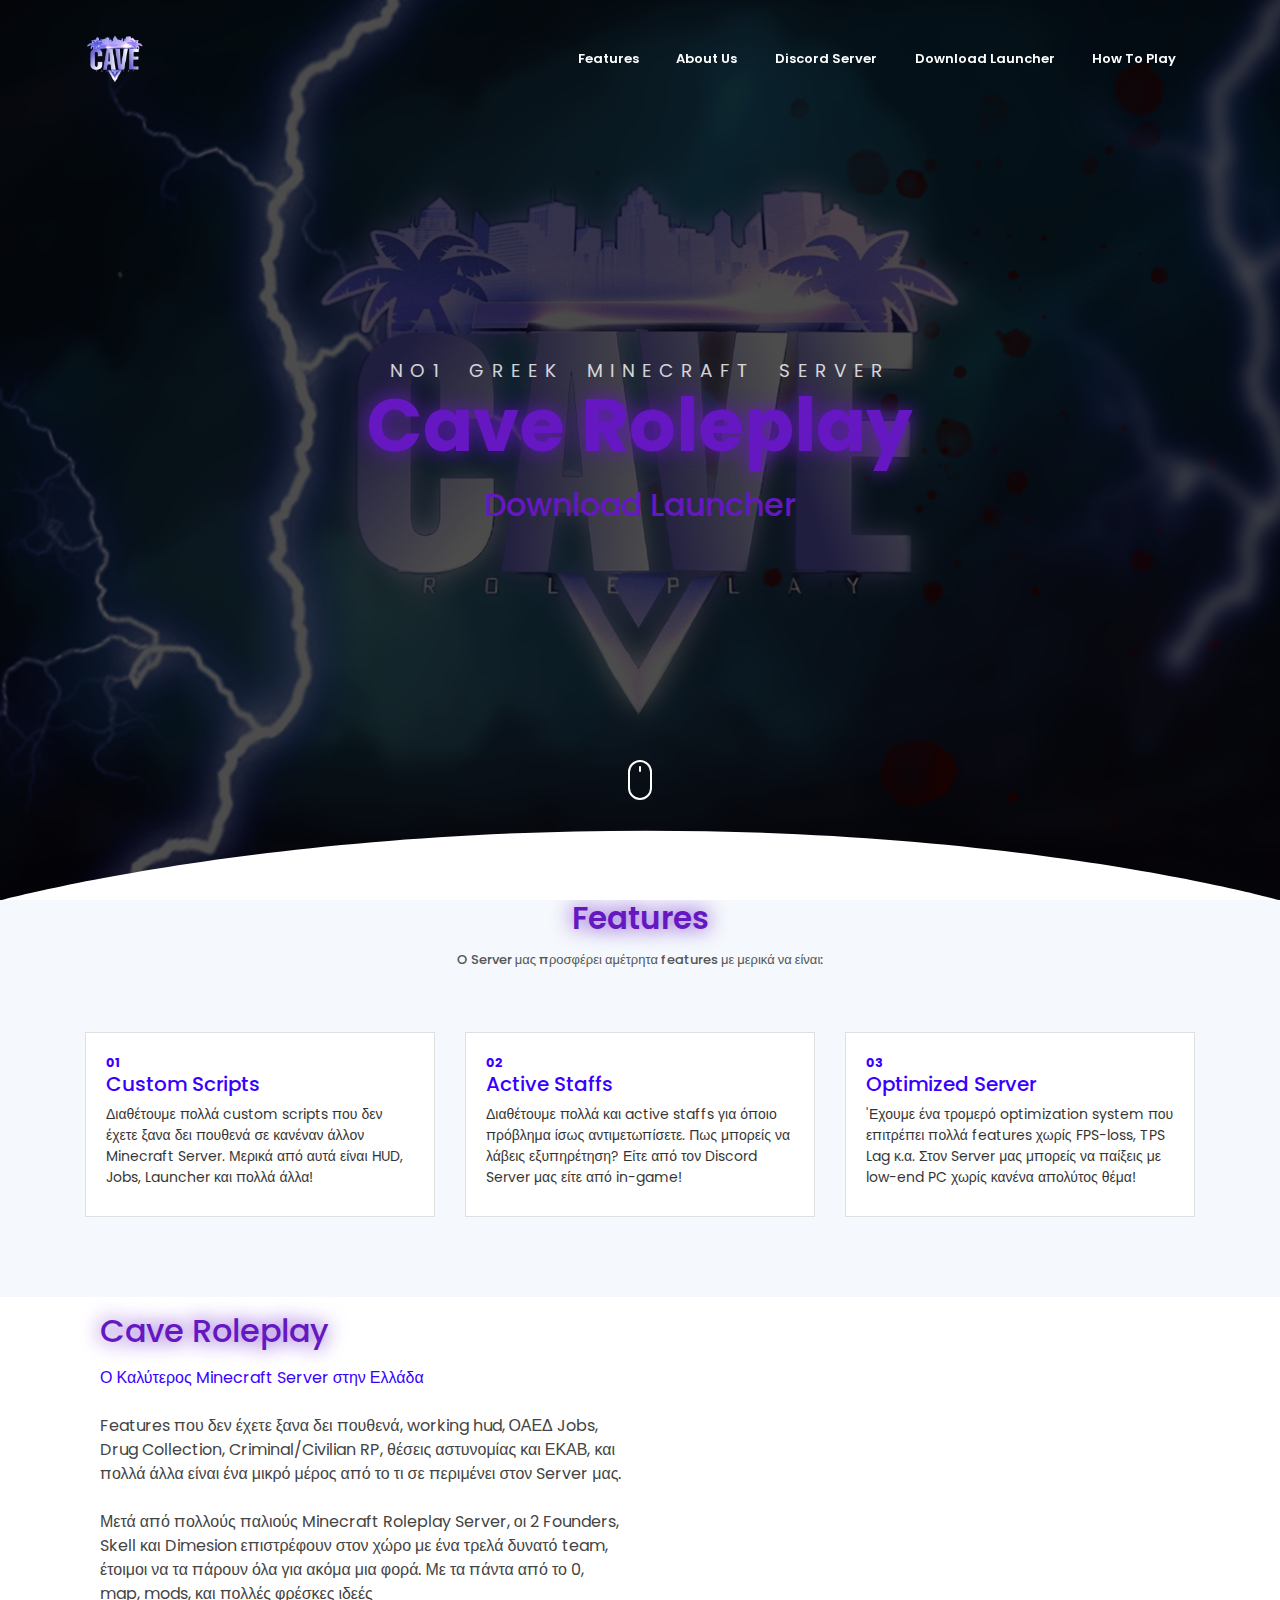
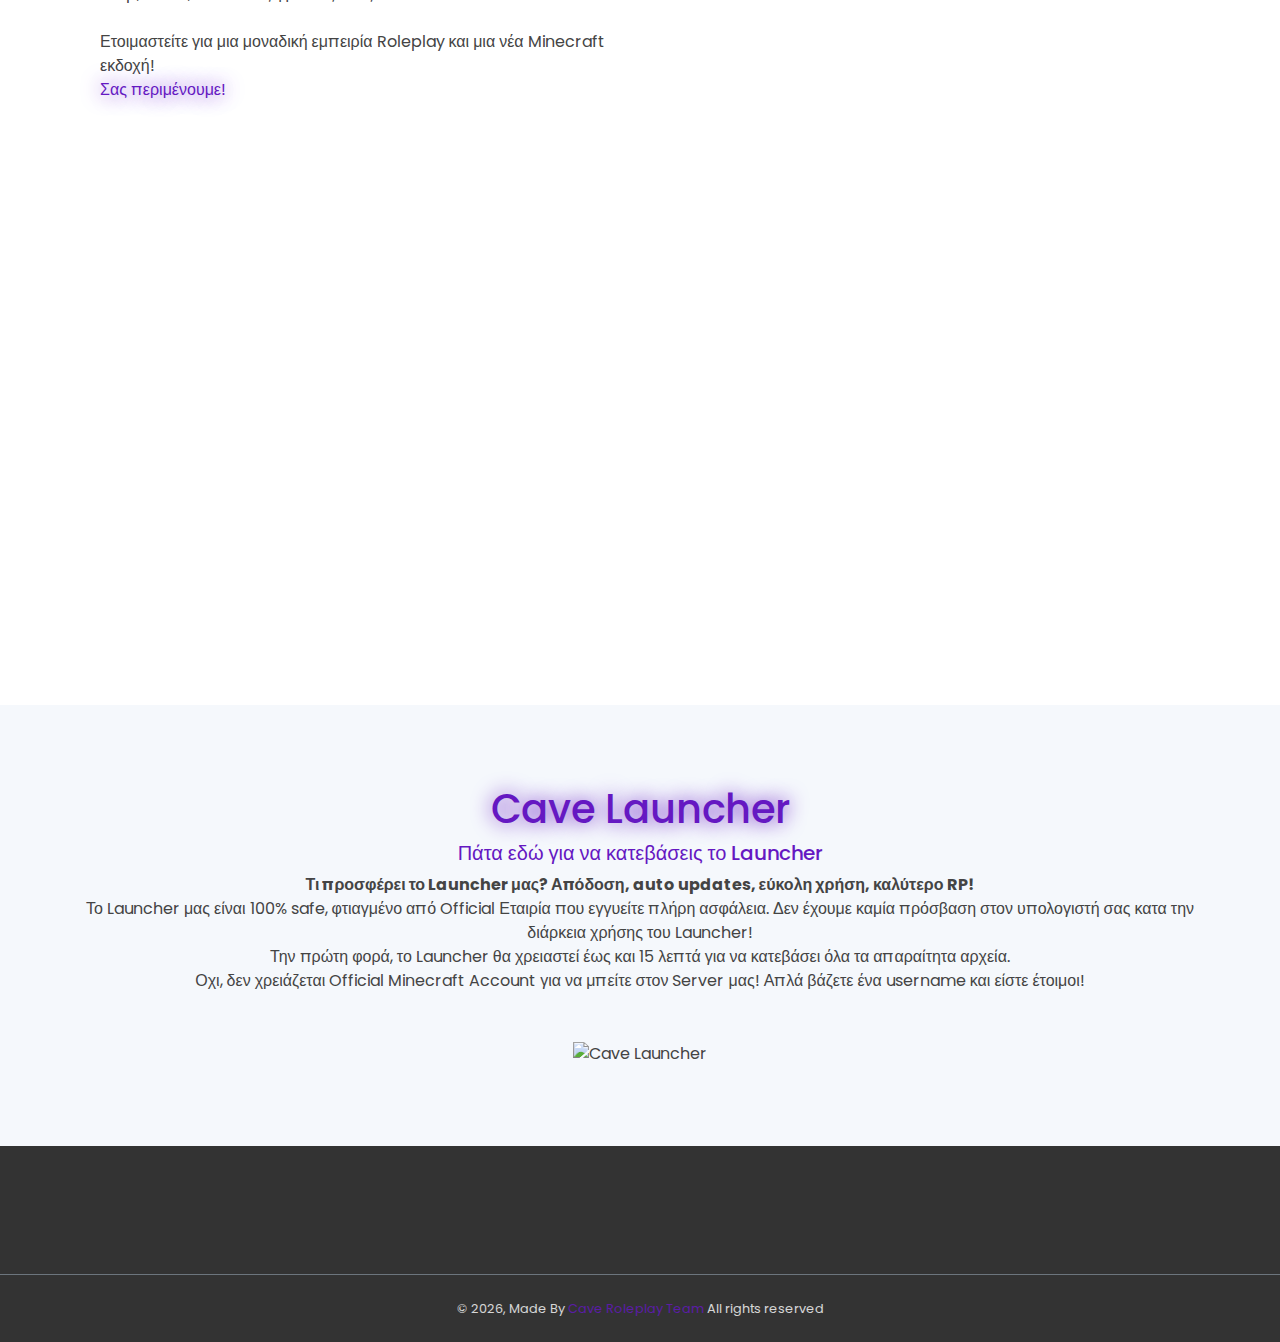
==== commit c4227953: "Update index.html" ====
--- a/index.html
+++ b/index.html
@@ -6,13 +6,63 @@
     <meta name="description" content="Official Cave Roleplay Website">
     <meta name="author" content="Cave Team">
     <title>Cave Roleplay</title>
+	 <link data-n-head='ssr' rel='icon' type='image/x-icon' href='assets/imgs/logo.png'>
     <!-- font icons -->
     <link rel="stylesheet" href="assets/vendors/themify-icons/css/themify-icons.css">
     <!-- Bootstrap + LeadMark main styles -->
 	<link rel="stylesheet" href="assets/css/leadmark.css">
+	
 </head>
-<body data-spy="scroll" data-target=".navbar" data-offset="40" id="home">
-    
+ <style>
+/* customizable snowflake styling */
+.snowflake {
+  color: #fff;
+  font-size: 1em;
+  font-family: Arial, sans-serif;
+  text-shadow: 0 0 5px #000;
+}
+
+@-webkit-keyframes snowflakes-fall{0%{top:-10%}100%{top:100%}}@-webkit-keyframes snowflakes-shake{0%,100%{-webkit-transform:translateX(0);transform:translateX(0)}50%{-webkit-transform:translateX(80px);transform:translateX(80px)}}@keyframes snowflakes-fall{0%{top:-10%}100%{top:100%}}@keyframes snowflakes-shake{0%,100%{transform:translateX(0)}50%{transform:translateX(80px)}}.snowflake{position:fixed;top:-10%;z-index:9999;-webkit-user-select:none;-moz-user-select:none;-ms-user-select:none;user-select:none;cursor:default;-webkit-animation-name:snowflakes-fall,snowflakes-shake;-webkit-animation-duration:10s,3s;-webkit-animation-timing-function:linear,ease-in-out;-webkit-animation-iteration-count:infinite,infinite;-webkit-animation-play-state:running,running;animation-name:snowflakes-fall,snowflakes-shake;animation-duration:10s,3s;animation-timing-function:linear,ease-in-out;animation-iteration-count:infinite,infinite;animation-play-state:running,running}.snowflake:nth-of-type(0){left:1%;-webkit-animation-delay:0s,0s;animation-delay:0s,0s}.snowflake:nth-of-type(1){left:10%;-webkit-animation-delay:1s,1s;animation-delay:1s,1s}.snowflake:nth-of-type(2){left:20%;-webkit-animation-delay:6s,.5s;animation-delay:6s,.5s}.snowflake:nth-of-type(3){left:30%;-webkit-animation-delay:4s,2s;animation-delay:4s,2s}.snowflake:nth-of-type(4){left:40%;-webkit-animation-delay:2s,2s;animation-delay:2s,2s}.snowflake:nth-of-type(5){left:50%;-webkit-animation-delay:8s,3s;animation-delay:8s,3s}.snowflake:nth-of-type(6){left:60%;-webkit-animation-delay:6s,2s;animation-delay:6s,2s}.snowflake:nth-of-type(7){left:70%;-webkit-animation-delay:2.5s,1s;animation-delay:2.5s,1s}.snowflake:nth-of-type(8){left:80%;-webkit-animation-delay:1s,0s;animation-delay:1s,0s}.snowflake:nth-of-type(9){left:90%;-webkit-animation-delay:3s,1.5s;animation-delay:3s,1.5s}.snowflake:nth-of-type(10){left:25%;-webkit-animation-delay:2s,0s;animation-delay:2s,0s}.snowflake:nth-of-type(11){left:65%;-webkit-animation-delay:4s,2.5s;animation-delay:4s,2.5s}
+</style>
+<div class="snowflakes" aria-hidden="true">
+  <div class="snowflake">
+  ❅
+  </div>
+  <div class="snowflake">
+  ❆
+  </div>
+  <div class="snowflake">
+  ❅
+  </div>
+  <div class="snowflake">
+  ❆
+  </div>
+  <div class="snowflake">
+  ❅
+  </div>
+  <div class="snowflake">
+  ❆
+  </div>
+  <div class="snowflake">
+    ❅
+  </div>
+  <div class="snowflake">
+    ❆
+  </div>
+  <div class="snowflake">
+    ❅
+  </div>
+  <div class="snowflake">
+    ❆
+  </div>
+  <div class="snowflake">
+    ❅
+  </div>
+  <div class="snowflake">
+    ❆
+  </div>
+</div> <!--End Snow-->
+   
 
     <!-- page Navigation -->
     <nav class="navbar custom-navbar navbar-expand-md navbar-light fixed-top" data-spy="affix" data-offset-top="10">
@@ -34,6 +84,12 @@
                     <li class="nav-item">
                         <a class="nav-link" href="https://discord.gg/4s4bNJfDUn">Discord Server</a>
                     </li>
+                    <li class="nav-item">
+                        <a class="nav-link" href="#launcher">Download Launcher</a>
+                    </li>
+                    <li class="nav-item">
+                      <a class="nav-link"  href="https://www.youtube.com/watch?v=Qz2filunIKw">How To Play</a>
+                    </li>
                     
                    
                     
@@ -48,6 +104,7 @@
         <div class="overlay">
             <h1 class="subtitle">NO1 GREEK MINECRAFT SERVER</h1>
             <h1 class="title"><div class="importanttext">Cave Roleplay</div></h1>  
+            <h2><a class="nav-link" href="#launcher">Download Launcher</a>
         </div>  
         <div class="shape">
             <svg viewBox="0 0 1500 200">
@@ -138,6 +195,7 @@
                 </div>
                 
             </div>     
+            
             <div class="image-col col-lg-6 col-md-12 wow fadeInRight animated" data-wow-duration="2000ms" data-wow-delay="0ms" style="visibility: visible; animation-duration: 2000ms; animation-delay: 0ms; animation-name: fadeInRight;">
                 <div class="inner">
                     <div class="images clearfix">
@@ -150,6 +208,18 @@
     </section>
     <!-- End OF About Section -->
 
+    
+     <!-- V111111111111111 -->
+    <section class="section" id="launcher">
+        <div class="container">
+            <center><h1 class="importanttext">Cave Launcher</h1></center>
+            <center><h5 class="importanttextt"><a href="https://www.dropbox.com/s/juw3ulunz1n9ue1/caveroleplay.exe?dl=1">Πάτα εδώ για να κατεβάσεις το Launcher</a></h1></center>
+            <center><b>Τι προσφέρει το Launcher μας? Απόδοση, auto updates, εύκολη χρήση, καλύτερο RP! </b><br>Το Launcher μας είναι 100% safe, φτιαγμένο από Official Εταιρία που εγγυείτε πλήρη ασφάλεια. Δεν έχουμε καμία πρόσβαση στον υπολογιστή σας κατα την διάρκεια χρήσης του Launcher!<br>Την πρώτη φορά, το Launcher θα χρειαστεί έως και 15 λεπτά για να κατεβάσει όλα τα απαραίτητα αρχεία.<br>Οχι, δεν χρειάζεται Official Minecraft Account για να μπείτε στον Server μας! Απλά βάζετε ένα username και είστε έτοιμοι!</center>
+            <br><br><center><img src="https://cdn.discordapp.com/attachments/763839939577249792/1022790366845476944/unknown.png" alt="Cave Launcher" style="width:100%;height:100%;"></center>
+        </div>
+    </section>
+    <!-- V111111111111111 -->
+
 
     <!-- End of Testmonial Section -->
 
@@ -163,7 +233,7 @@
             </div>
             <!-- Page Footer -->
             <footer class="mt-5 py-4 border-top border-secondary">
-                <center><p class="mb-0 small">&copy; <script>document.write(new Date().getFullYear())</script>, Made By <a href="./team.html" target="_blank">Cave Roleplay Team</a>  All rights reserved </p>   </center>  
+                <center><p class="mb-0 small">&copy; <script>document.write(new Date().getFullYear())</script>, Made By <a href="team.html">Cave Roleplay Team</a>  All rights reserved </p>   </center>  
             </footer>
             <!-- End of Page Footer -->  
         </div>
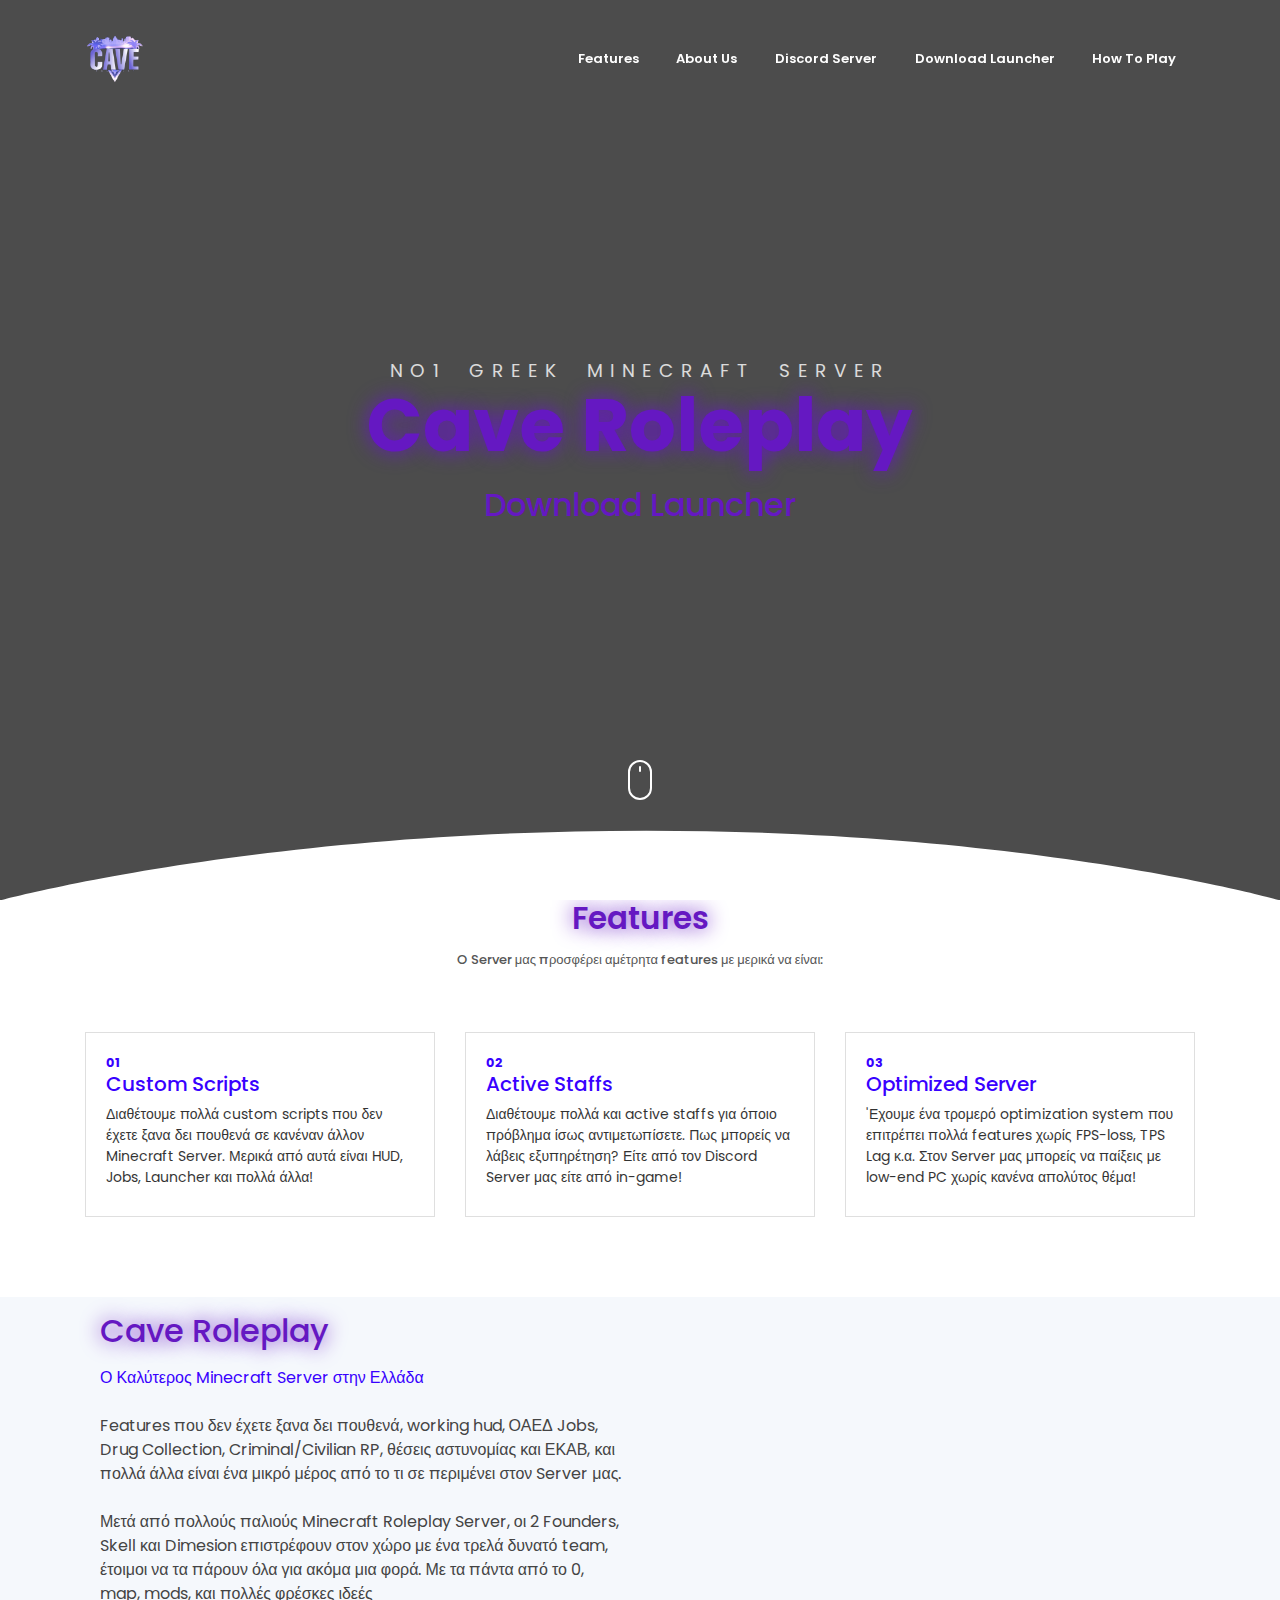
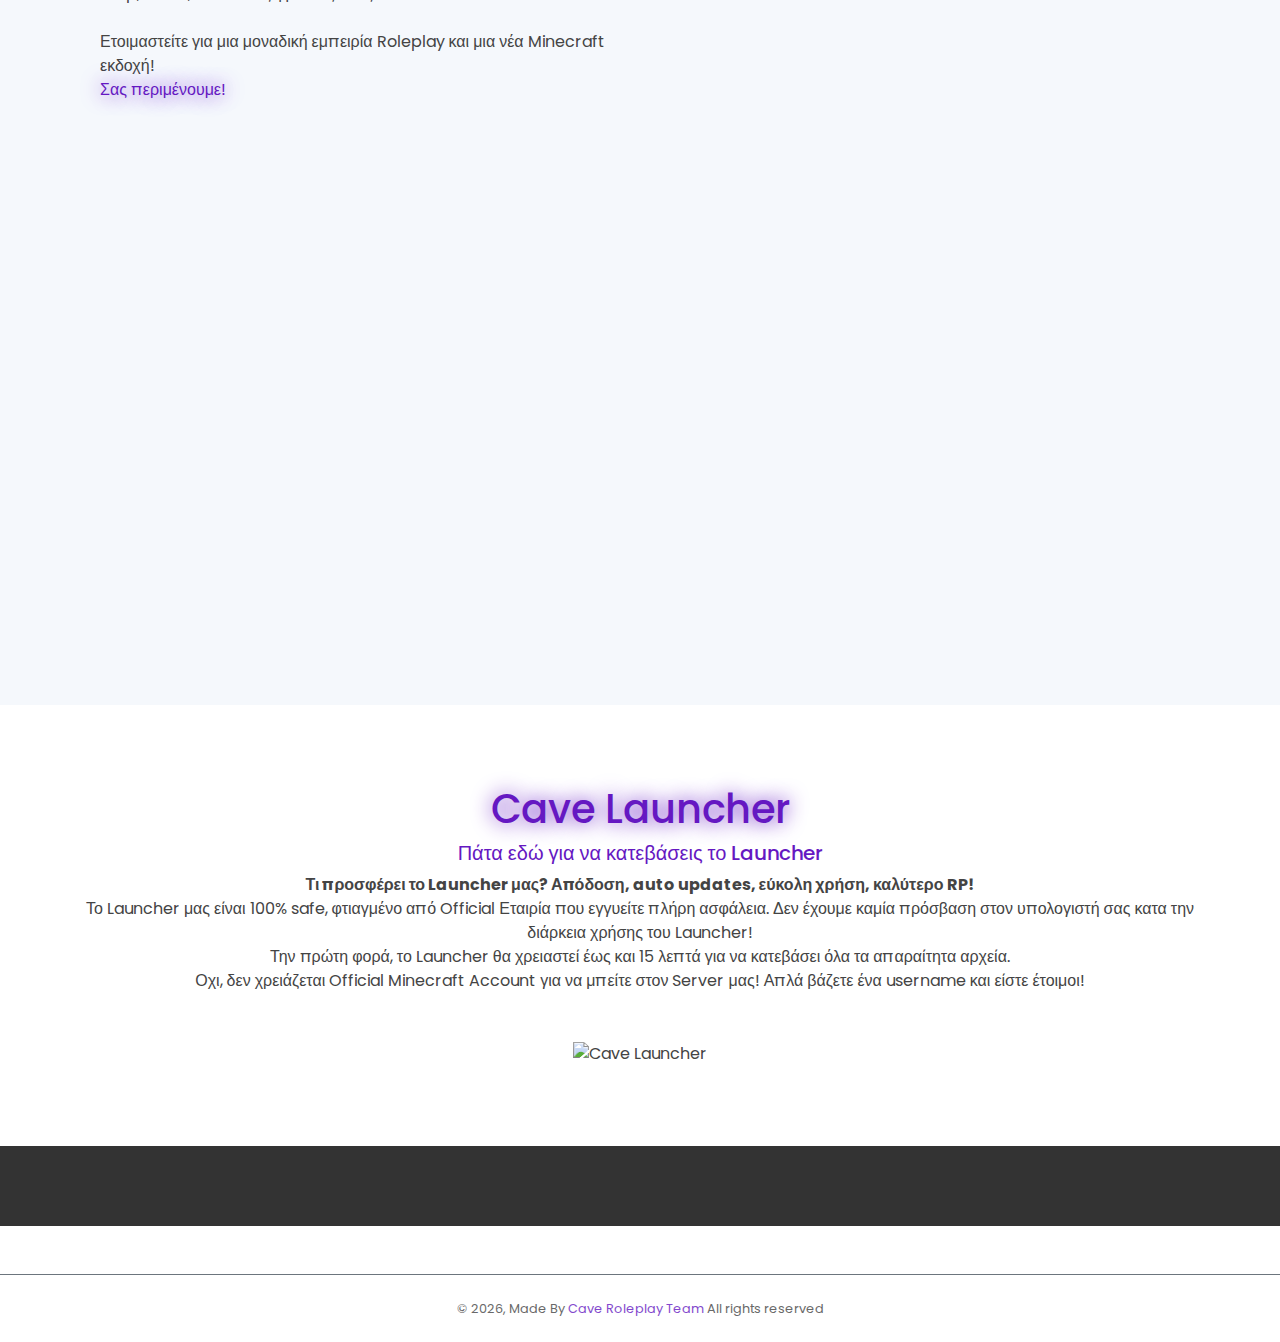
==== commit d4a87164: "Update index.html" ====
--- a/index.html
+++ b/index.html
@@ -61,9 +61,7 @@
   <div class="snowflake">
     ❆
   </div>
-</div> <!--End Snow-->
-   
-
+<!--End Snow-->
     <!-- page Navigation -->
     <nav class="navbar custom-navbar navbar-expand-md navbar-light fixed-top" data-spy="affix" data-offset-top="10">
         <div class="container">
@@ -233,7 +231,7 @@
             </div>
             <!-- Page Footer -->
             <footer class="mt-5 py-4 border-top border-secondary">
-                <center><p class="mb-0 small">&copy; <script>document.write(new Date().getFullYear())</script>, Made By <a href="team.html">Cave Roleplay Team</a>  All rights reserved </p>   </center>  
+                <center><p class="mb-0 small">&copy; <script>document.write(new Date().getFullYear())</script>, Made By <a href="pages/team.html">Cave Roleplay Team</a>  All rights reserved </p>   </center>  
             </footer>
             <!-- End of Page Footer -->  
         </div>
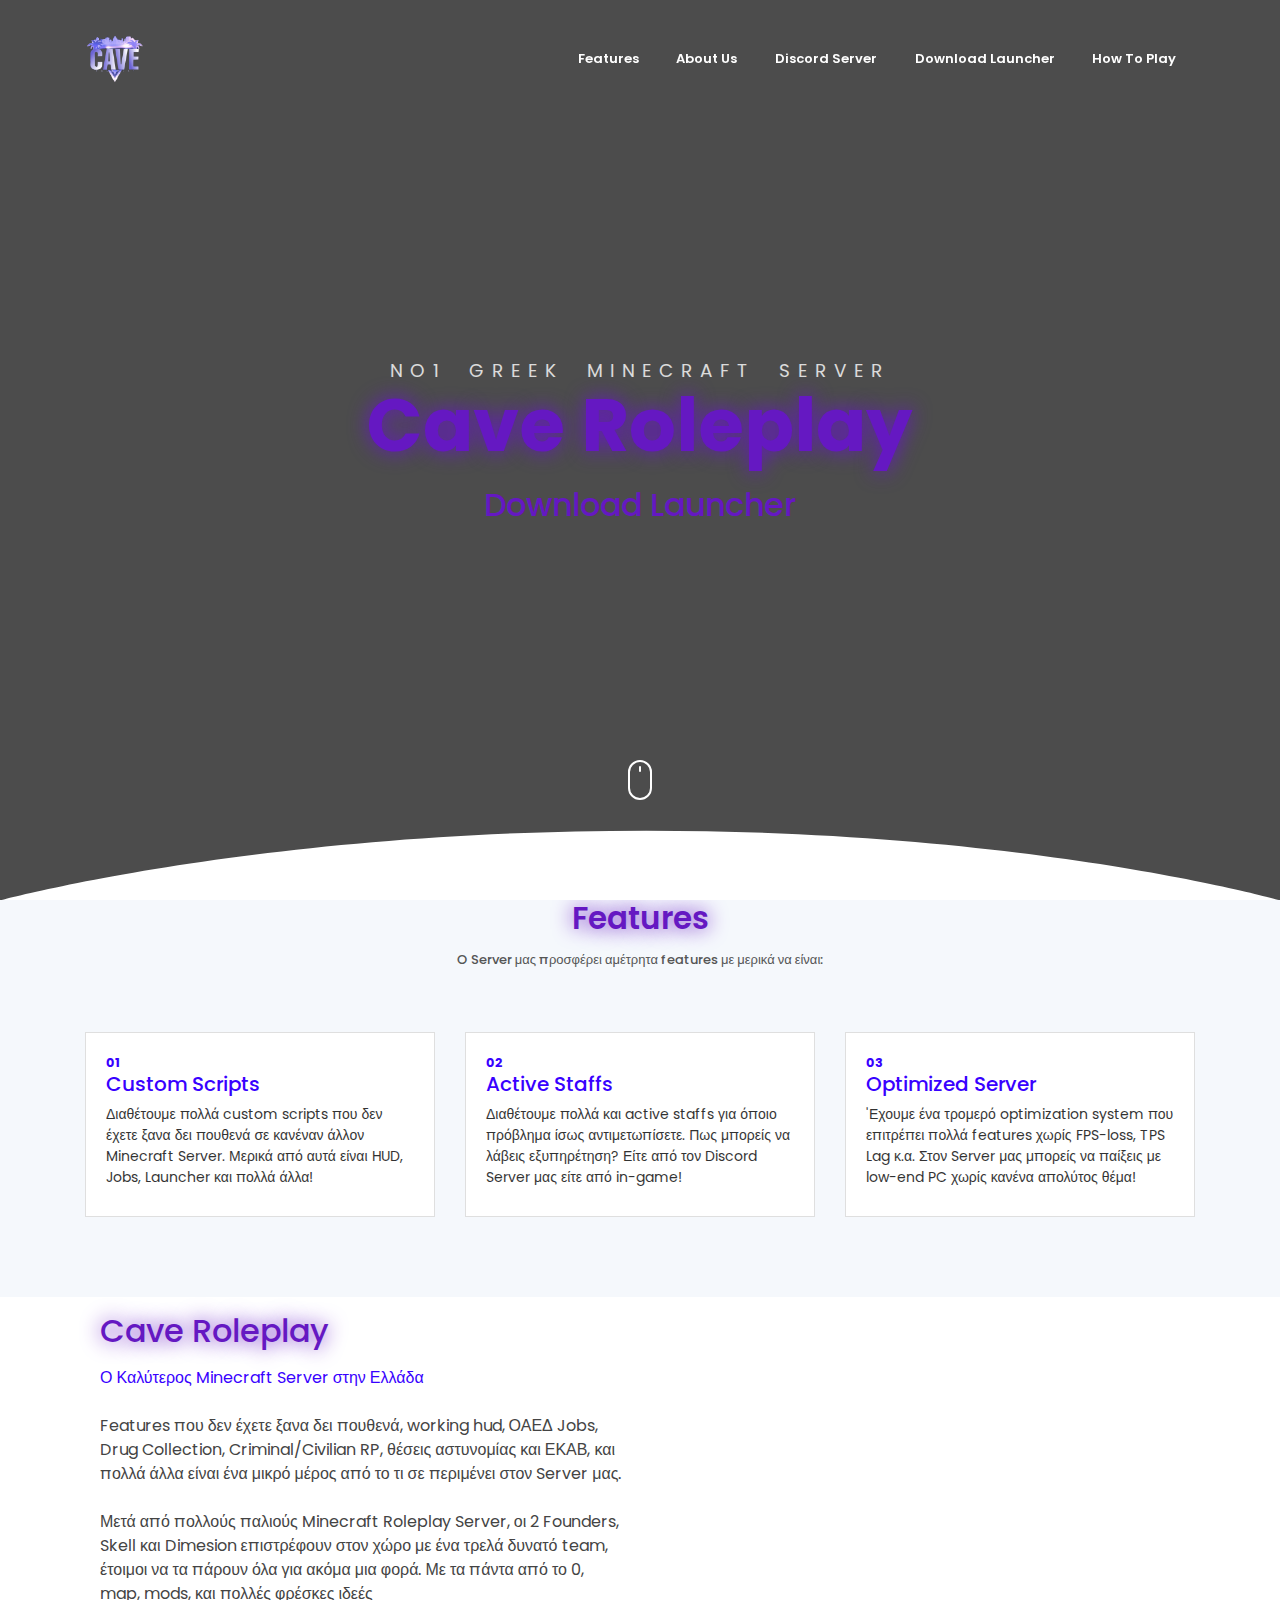
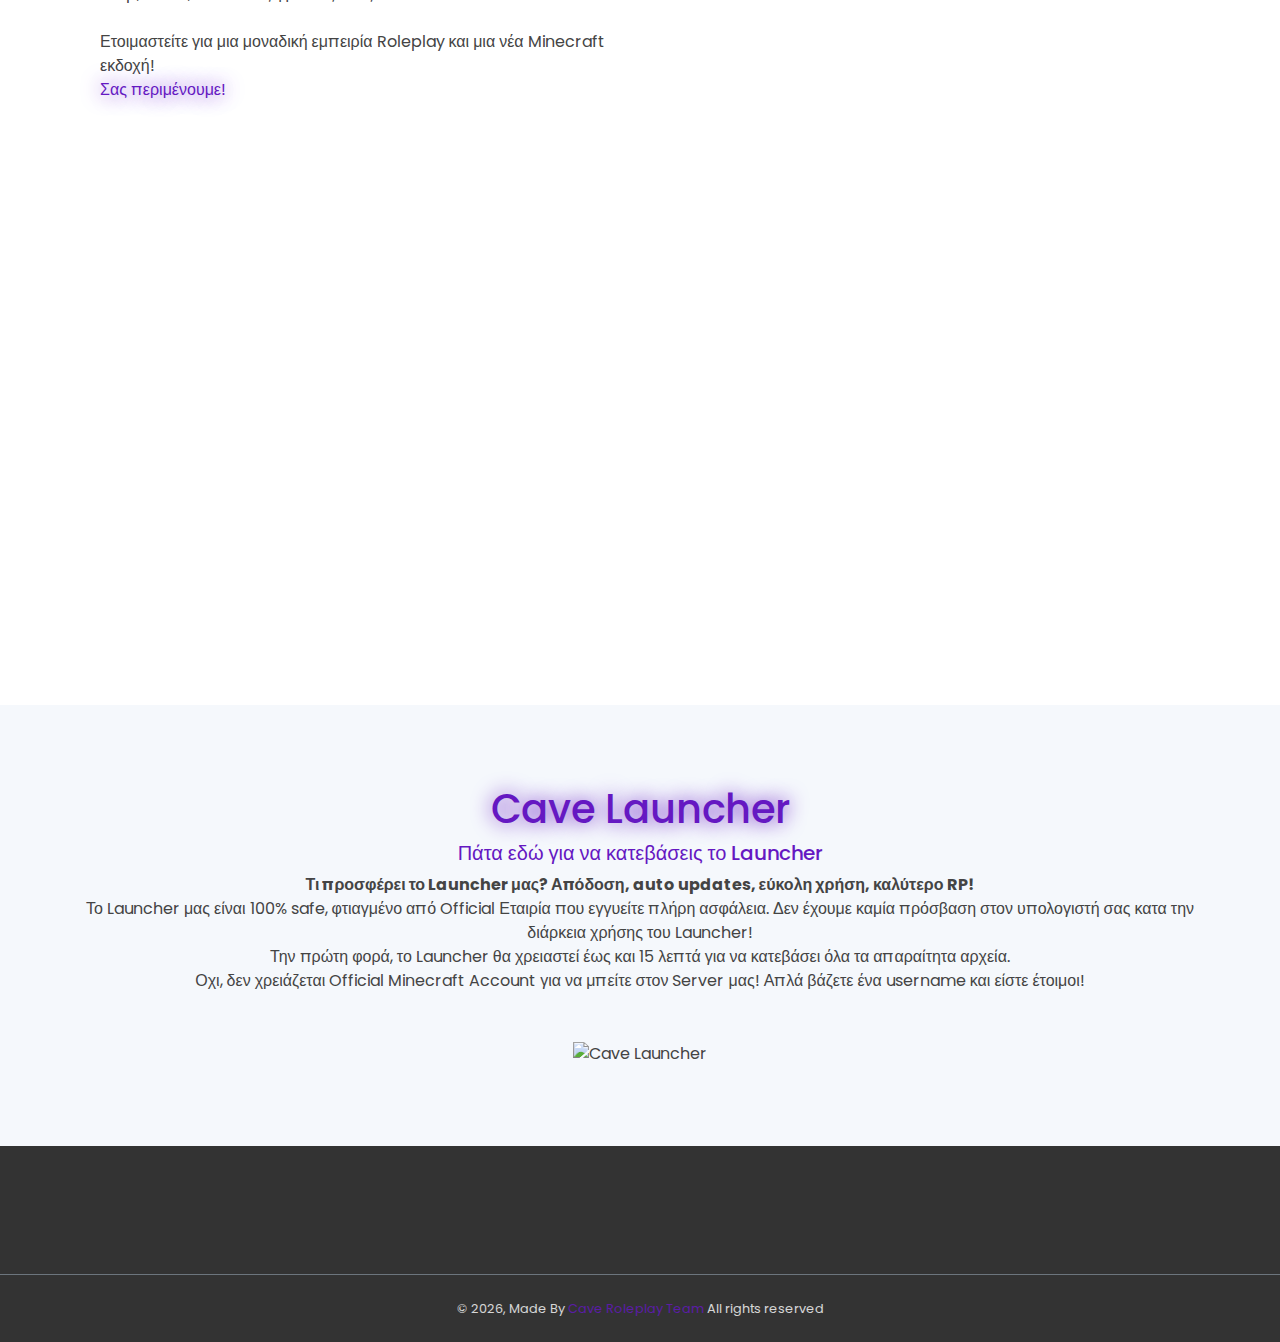
==== commit 959512e1: "Update index.html" ====
--- a/index.html
+++ b/index.html
@@ -61,6 +61,7 @@
   <div class="snowflake">
     ❆
   </div>
+	</div>
 <!--End Snow-->
     <!-- page Navigation -->
     <nav class="navbar custom-navbar navbar-expand-md navbar-light fixed-top" data-spy="affix" data-offset-top="10">
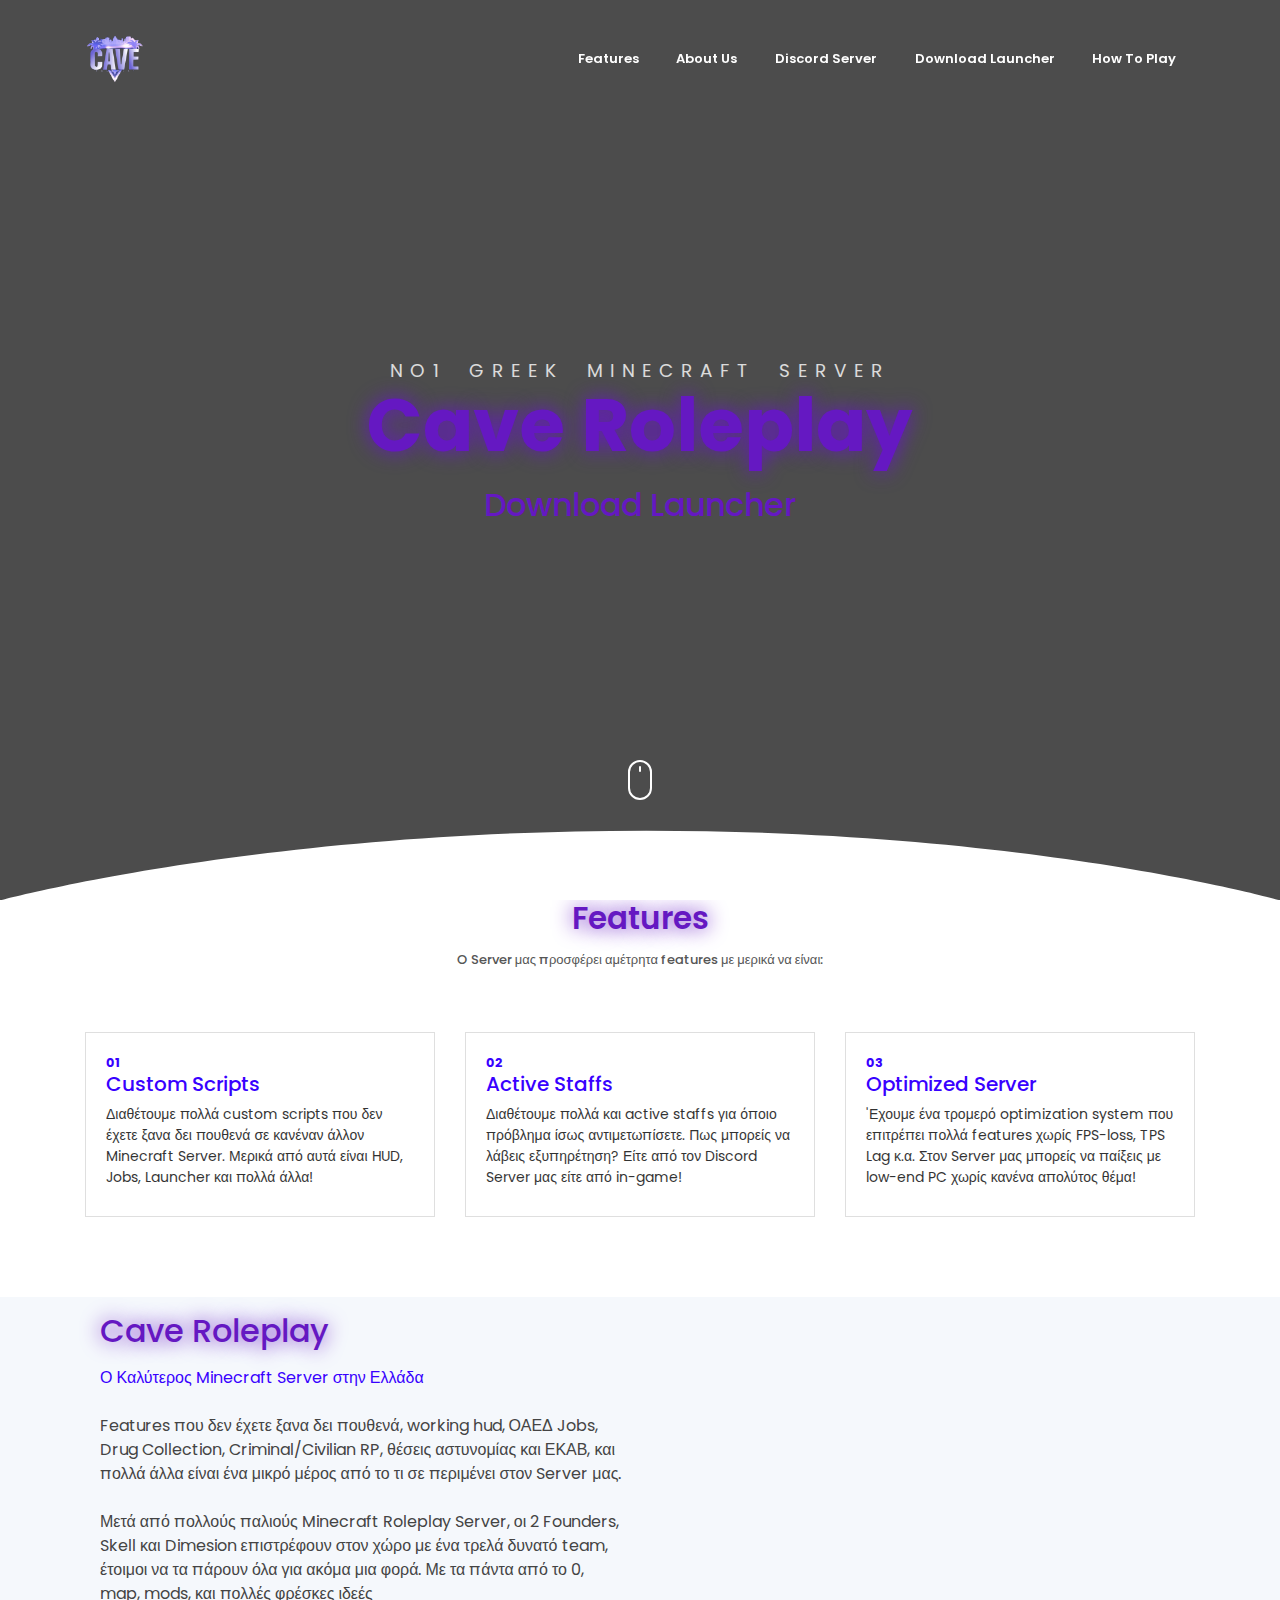
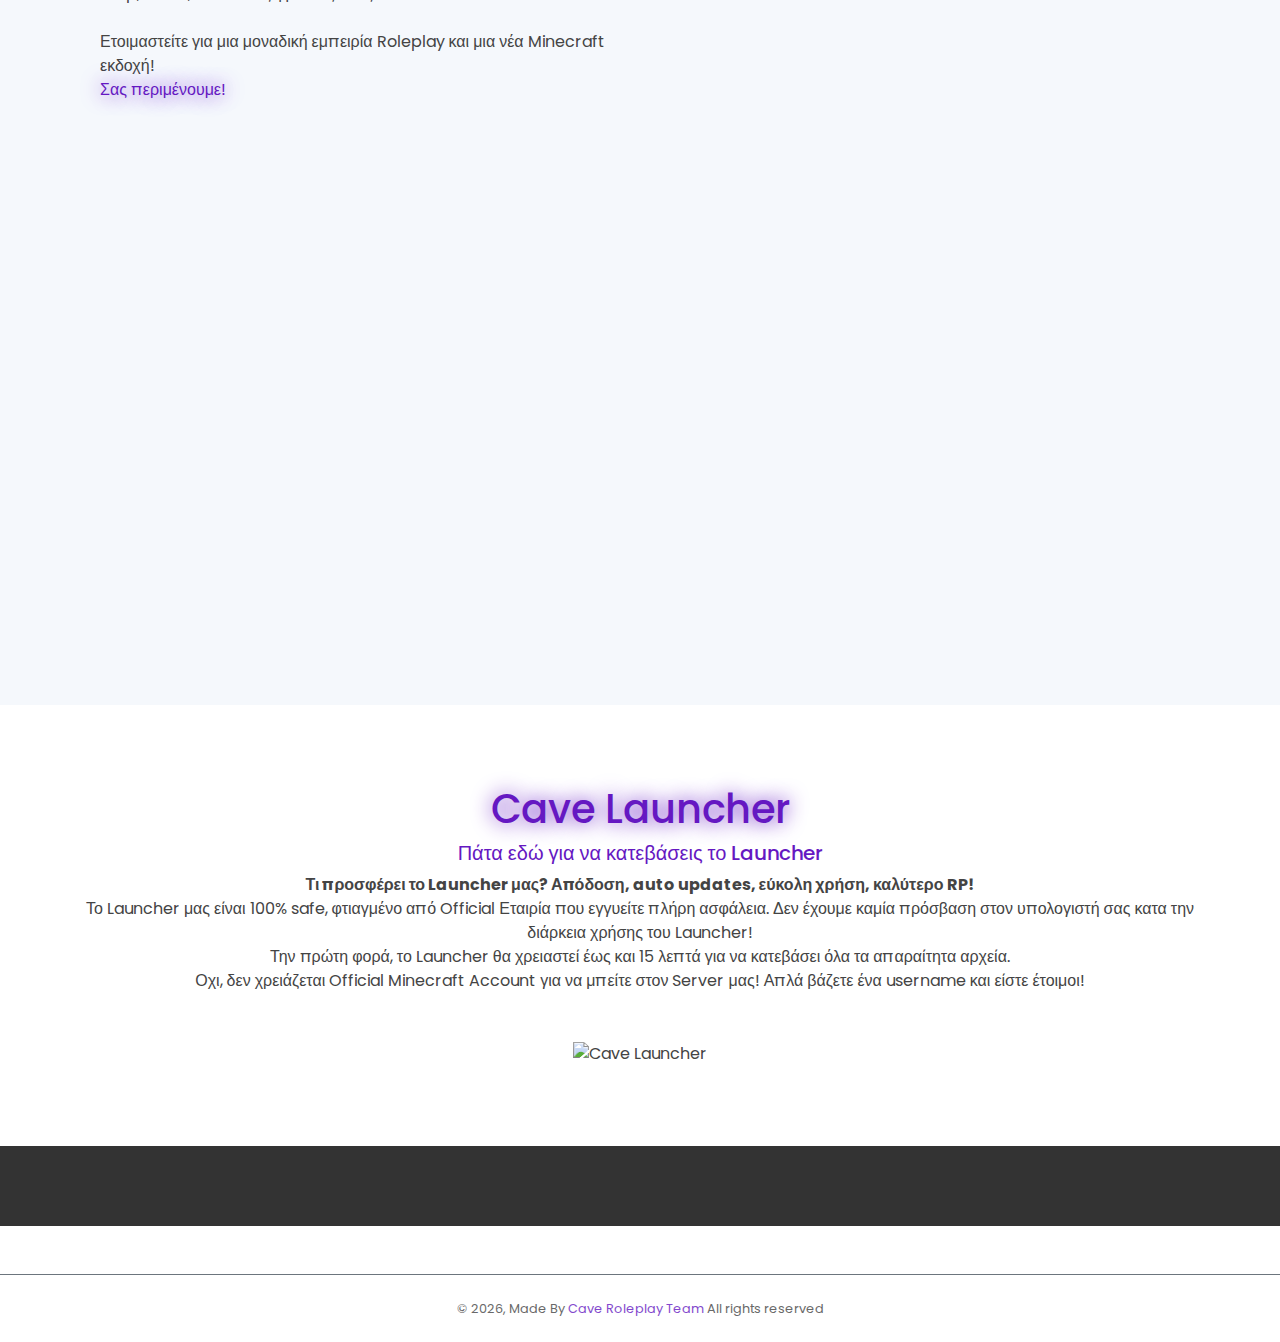
==== commit 2df54804: "Update index.html" ====
--- a/index.html
+++ b/index.html
@@ -61,7 +61,7 @@
   <div class="snowflake">
     ❆
   </div>
-	</div>
+	<body>
 <!--End Snow-->
     <!-- page Navigation -->
     <nav class="navbar custom-navbar navbar-expand-md navbar-light fixed-top" data-spy="affix" data-offset-top="10">
